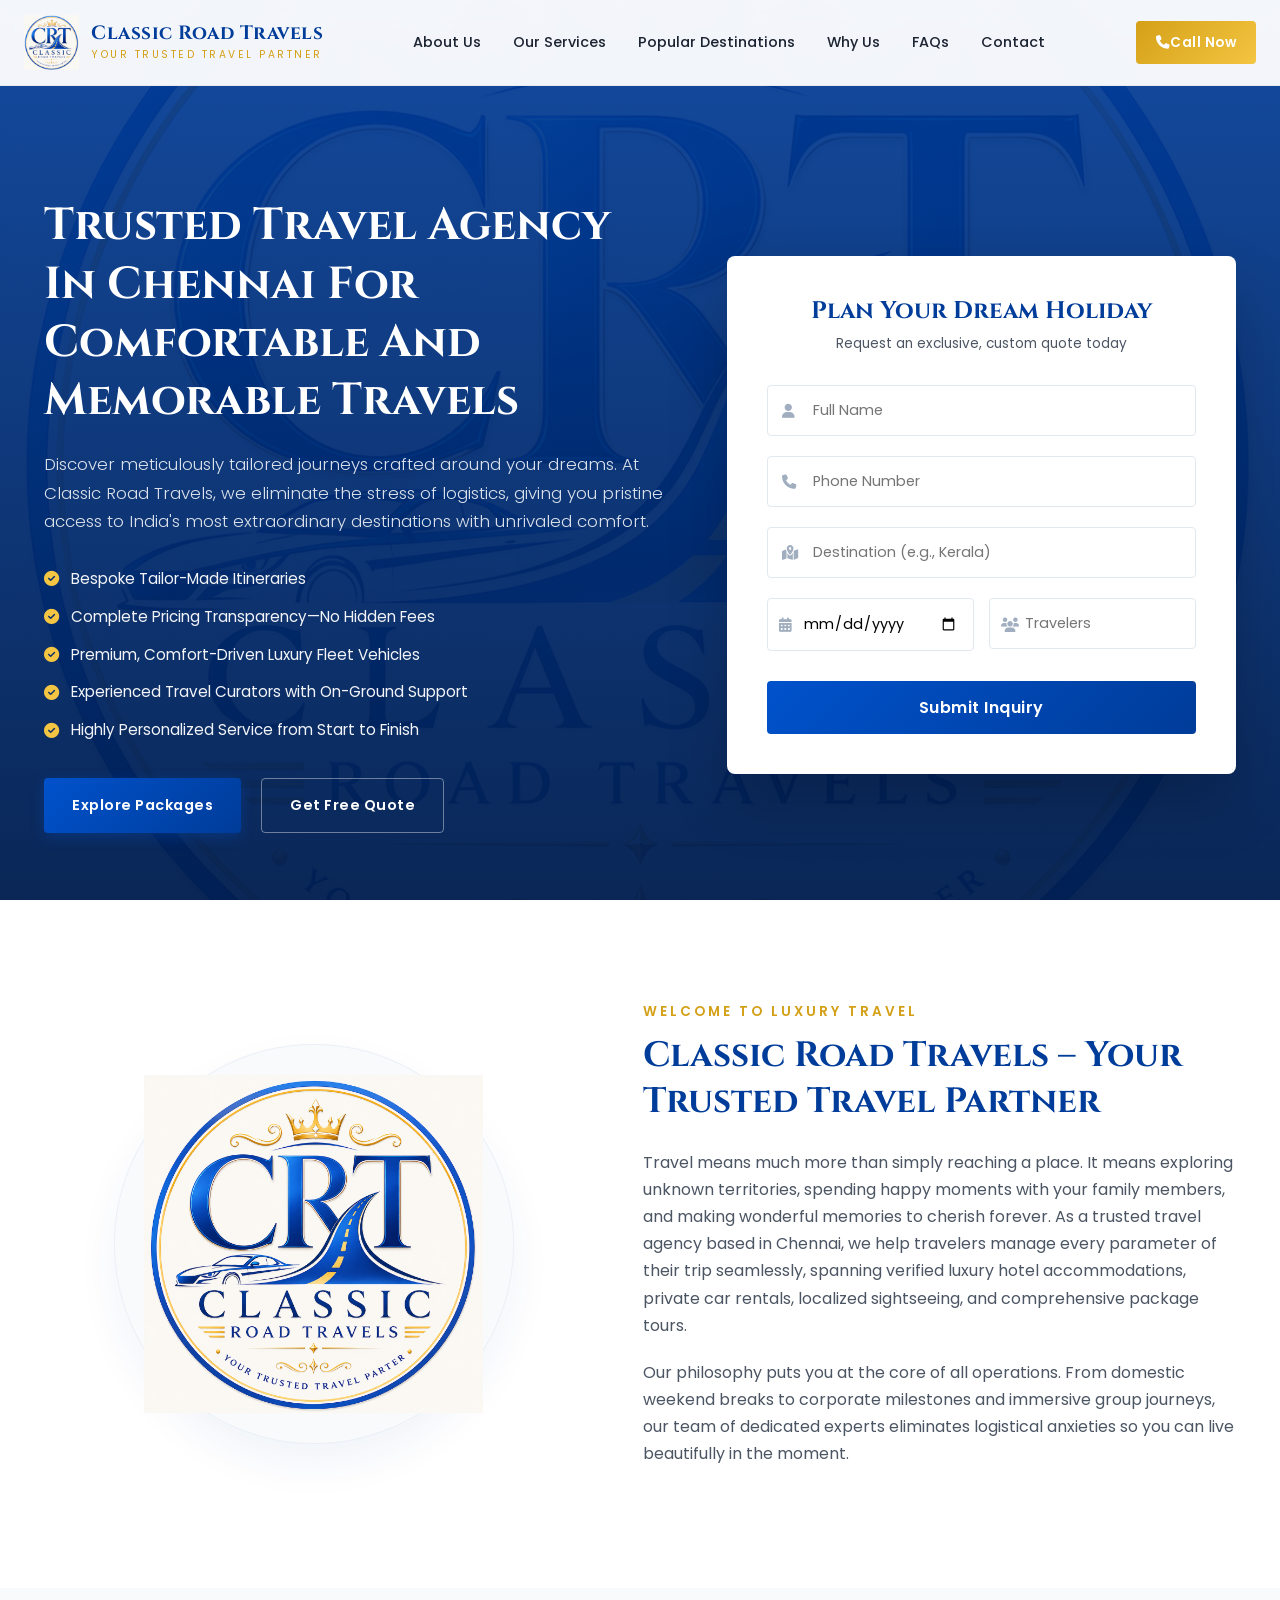
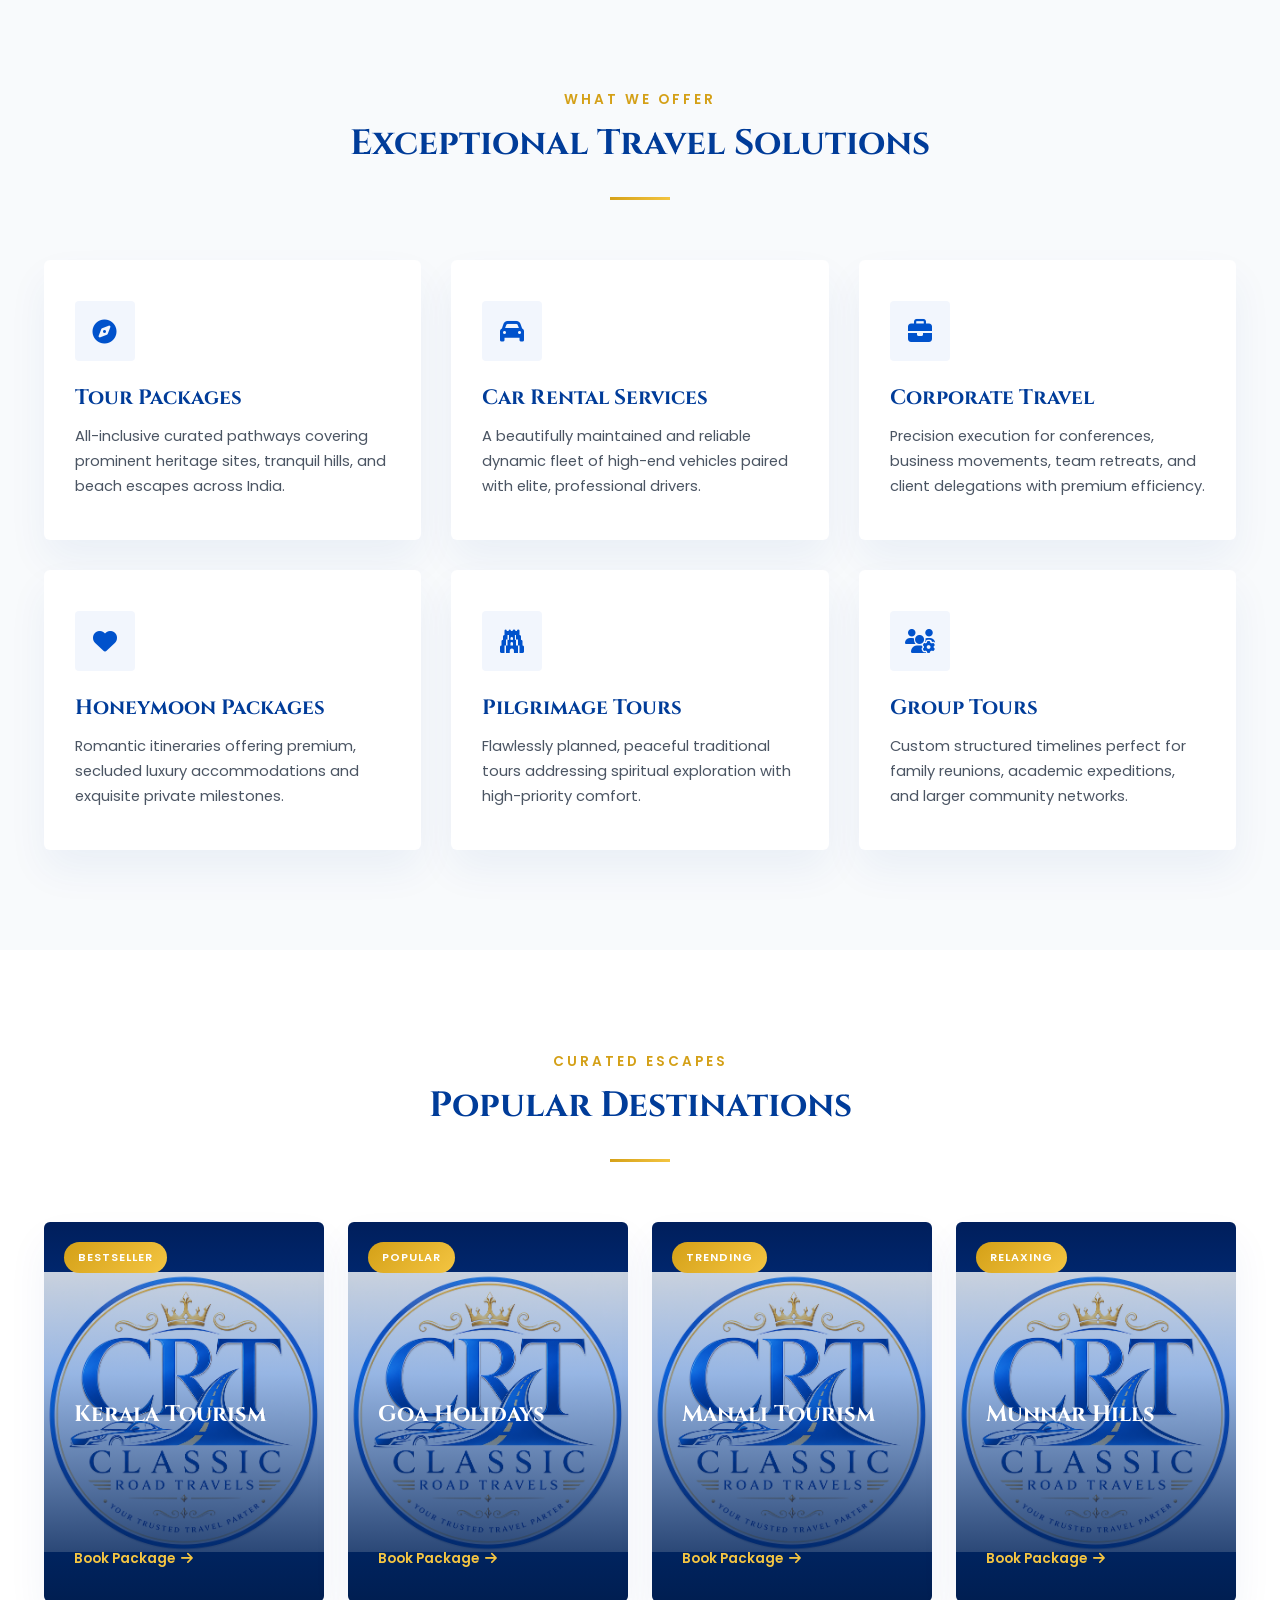
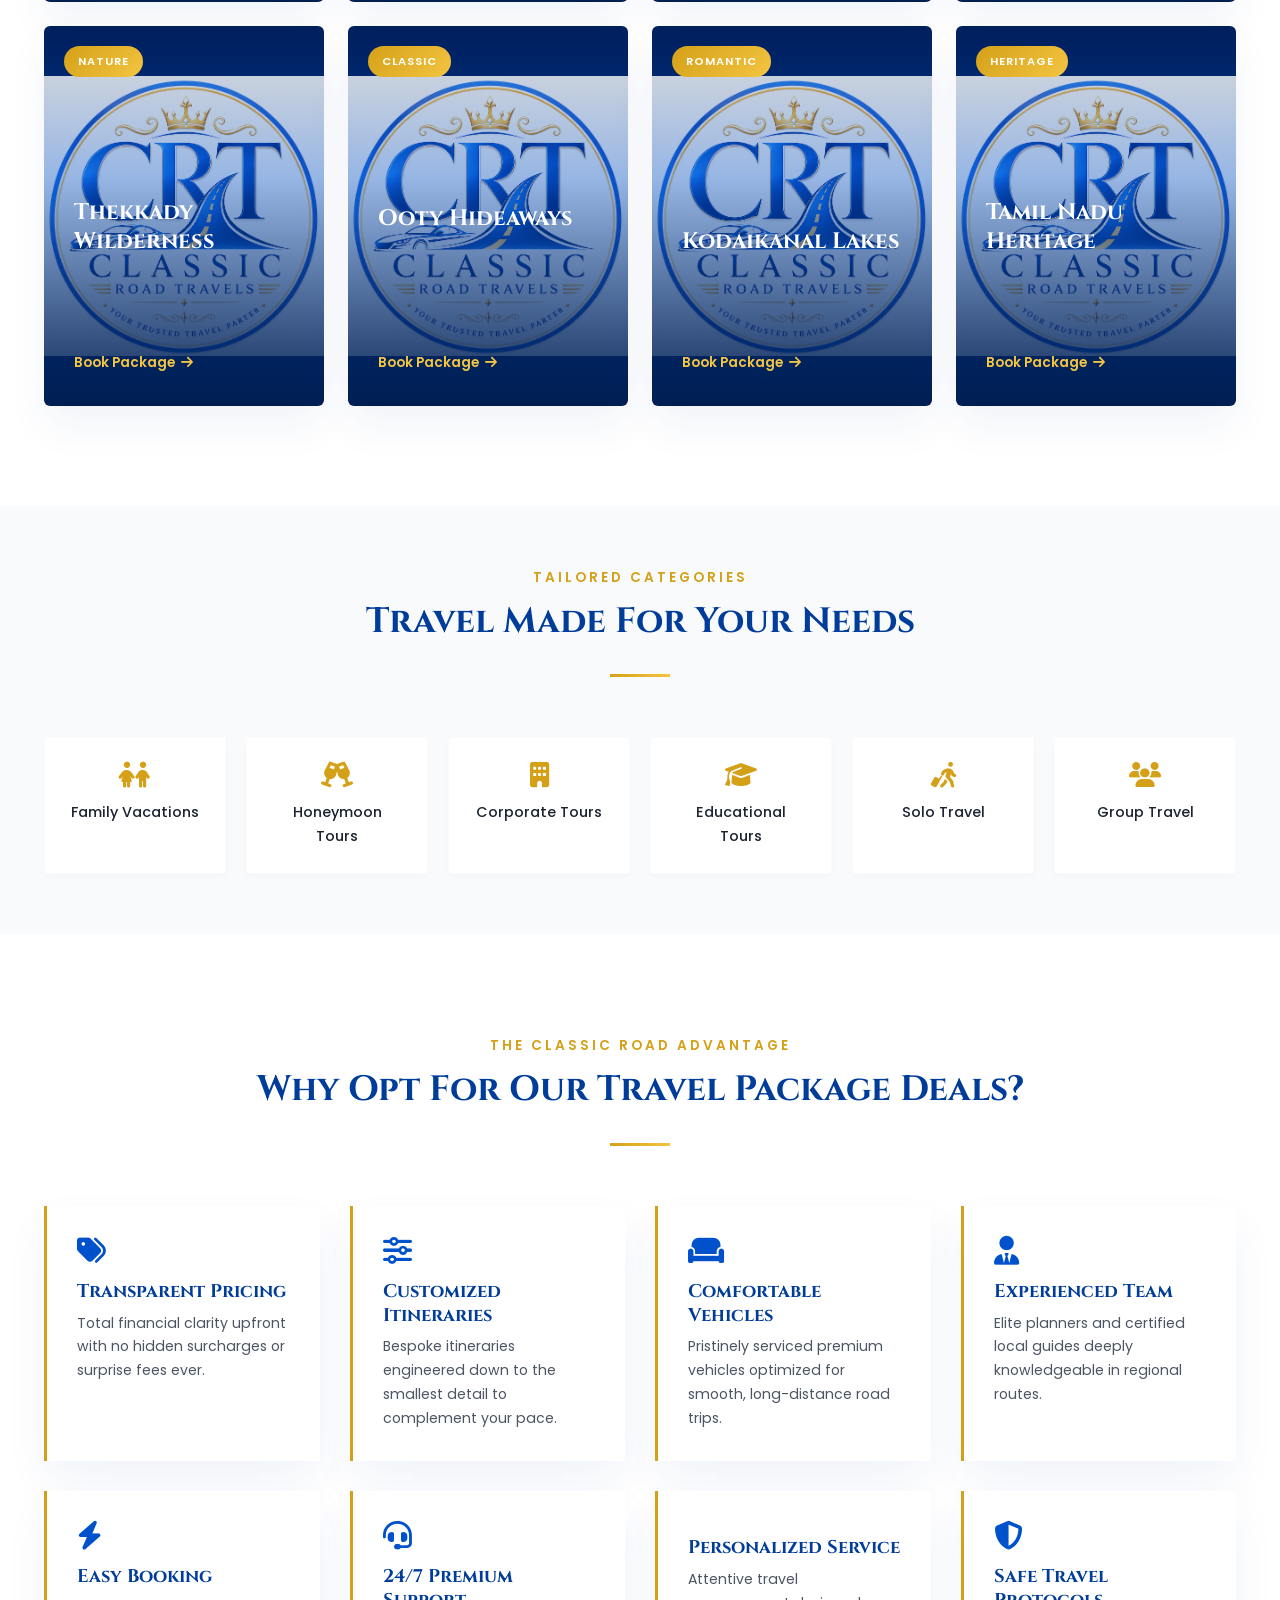
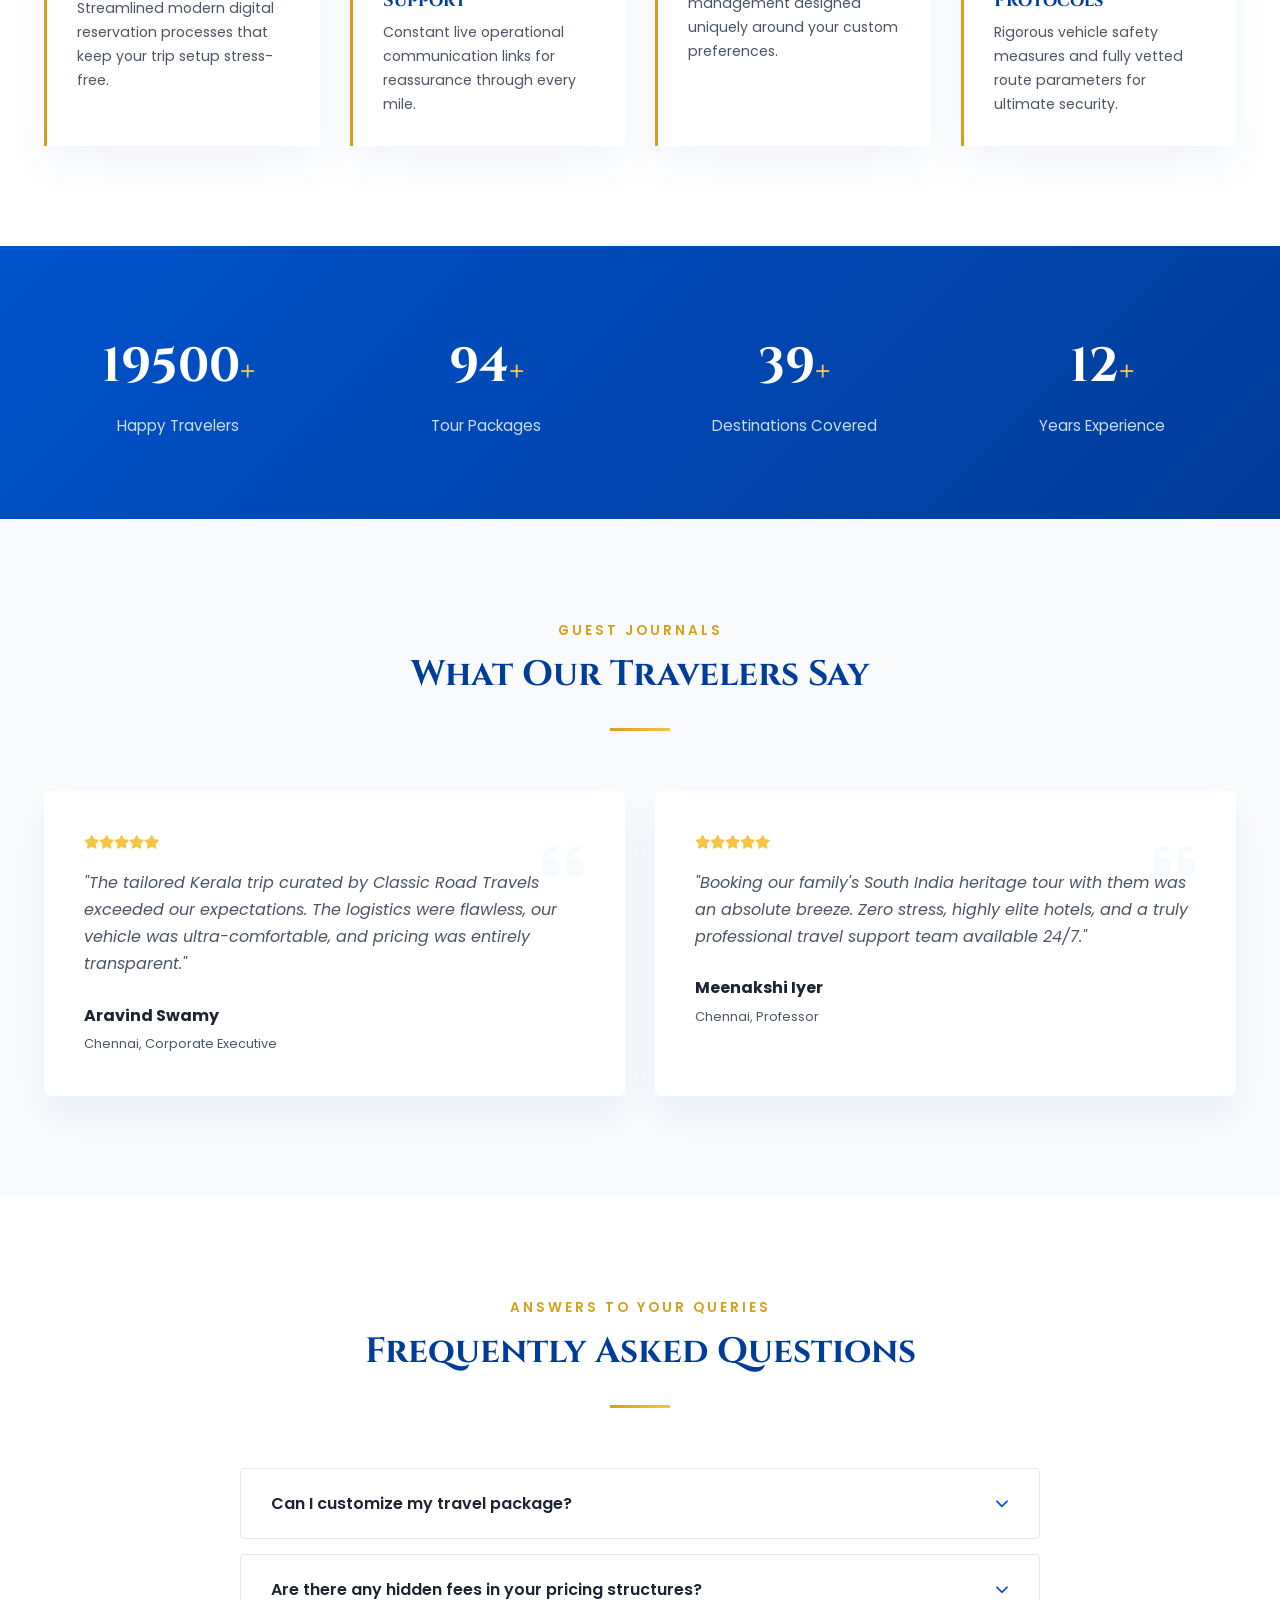
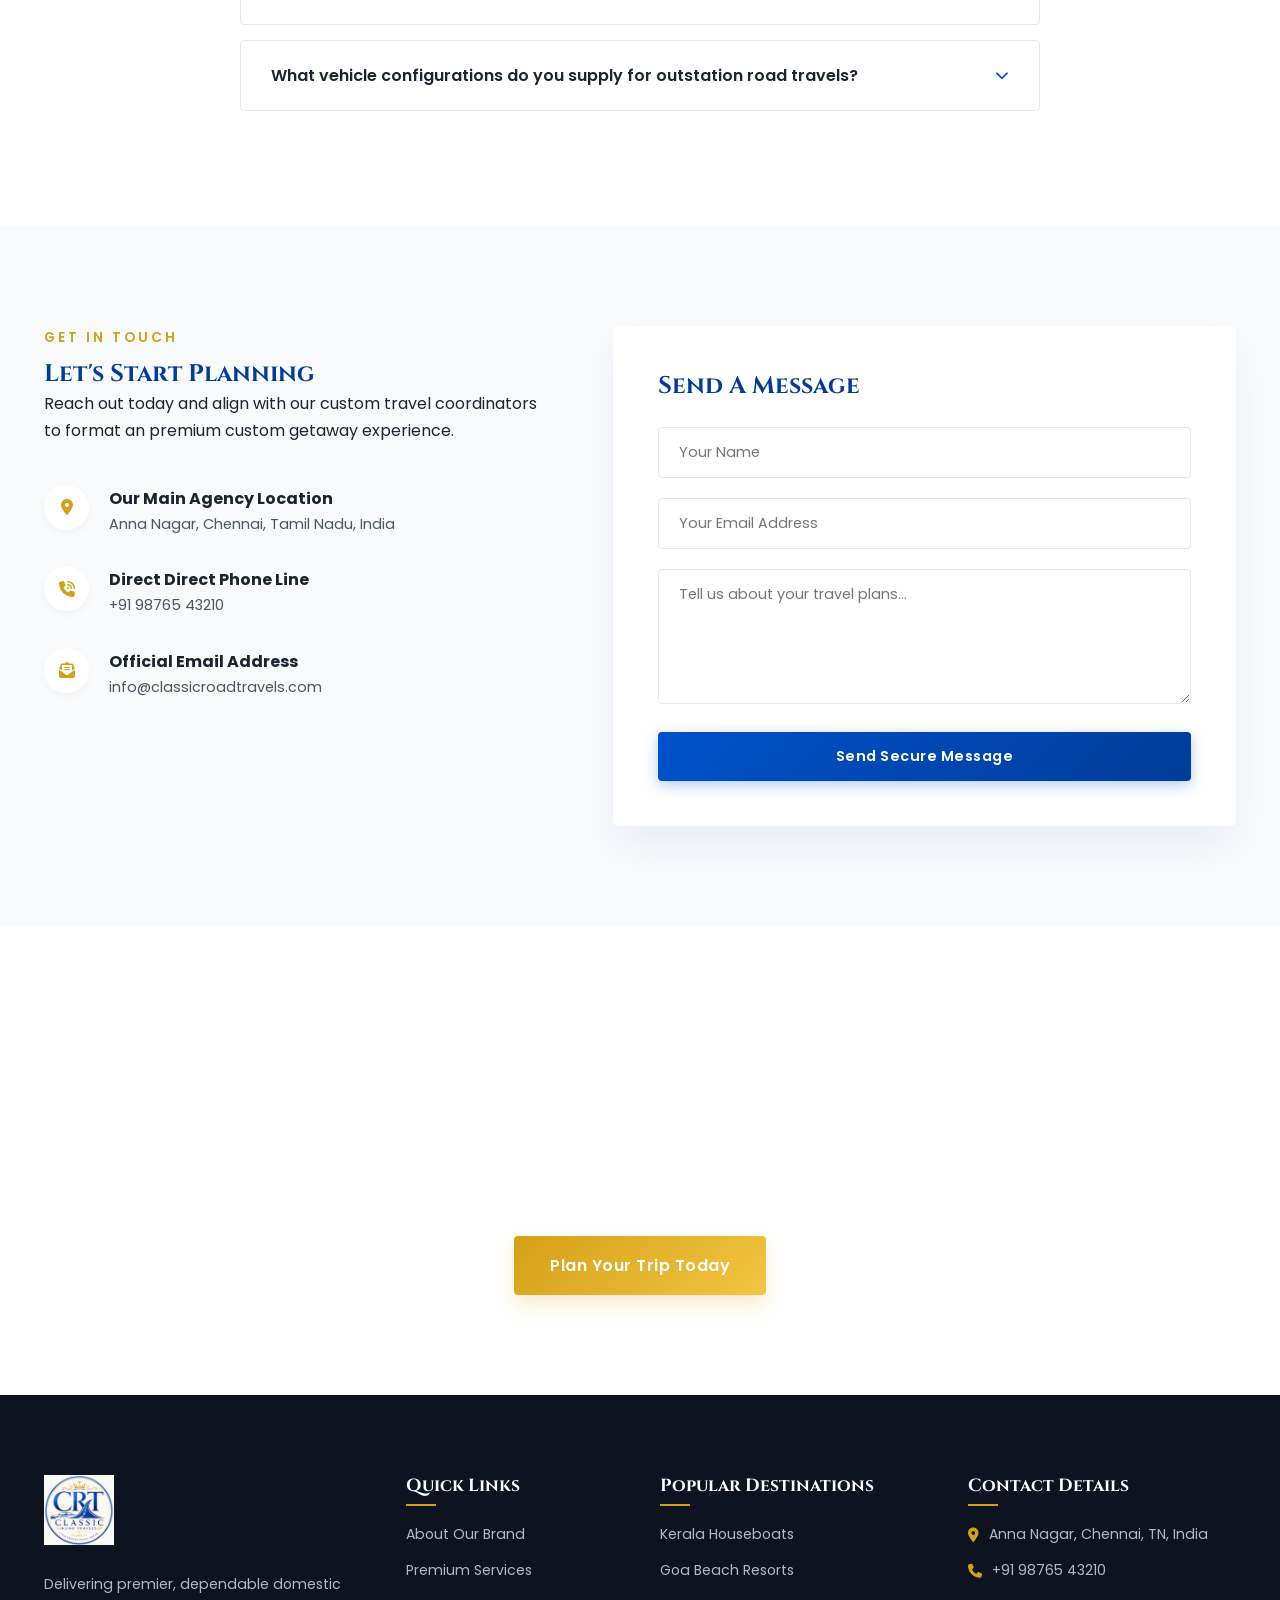
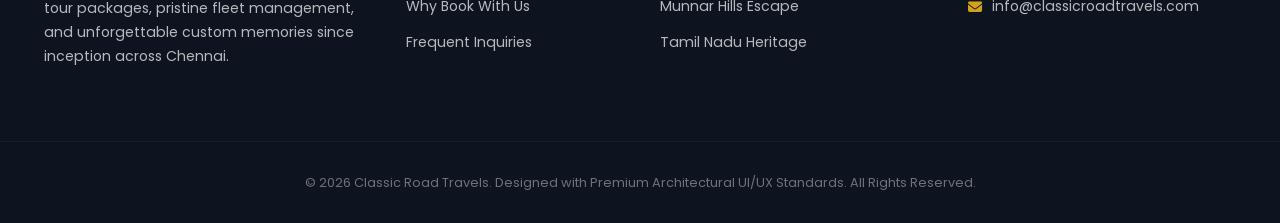
==== index.html @ ecb57c21 "Add files via upload" ====
<!DOCTYPE html>
<html lang="en">
<head>
    <meta charset="UTF-8">
    <meta name="viewport" content="width=device-width, initial-scale=1.0">
    <title>Classic Road Travels | Trusted Travel Agency In Chennai For Comfortable And Memorable Travels</title>
    <meta name="description" content="Classic Road Travels is the premier travel agency in Chennai offering premium tour packages, car rentals, luxury honeymoon trips, and corporate travel solutions across India. Book your seamless luxury journey today.">
    
    <!-- Open Graph Tags -->
    <meta property="og:title" content="Classic Road Travels - Premium Travel Agency In Chennai">
    <meta property="og:description" content="Crafting bespoke journeys, corporate travels, and custom tour packages with transparent pricing and premium luxury fleet options from Chennai.">
    <meta property="og:type" content="website">
    <meta property="og:image" content="logo 2.png">
    
    <!-- Fonts -->
    <link rel="preconnect" href="https://fonts.googleapis.com">
    <link rel="preconnect" href="https://fonts.gstatic.com" crossorigin>
    <link href="https://fonts.googleapis.com/css2?family=Cinzel:wght@400;600;700&family=Poppins:wght@300;400;500;600&display=swap" rel="stylesheet">
    
    <!-- FontAwesome for Premium Icons -->
    <link rel="stylesheet" href="https://cdnjs.cloudflare.com/ajax/libs/font-awesome/6.4.0/css/all.min.css">
    
    <!-- CSS Style Sheet -->
    <link rel="stylesheet" href="styles.css">

    <!-- Schema Markup -->
    <script type="application/ld+json">
    {
      "@context": "https://schema.org",
      "@type": "TravelAgency",
      "name": "Classic Road Travels",
      "image": "logo 2.png",
      "description": "Trusted travel agency in Chennai offering premium customized holiday tours, domestic packages, and luxury road travel experiences.",
      "address": {
        "@type": "PostalAddress",
        "addressLocality": "Chennai",
        "addressRegion": "Tamil Nadu",
        "addressCountry": "IN"
      },
      "url": "https://www.classicroadtravels.com"
    }
    </script>
</head>
<body>

    <!-- Sticky Header -->
    <header class="main-header">
        <div class="header-container">
            <a href="#" class="logo-area">
                <img src="logo 2.png" alt="Classic Road Travels Logo" class="brand-logo">
                <div class="logo-text">
                    <span class="brand-name">Classic Road Travels</span>
                    <span class="brand-tagline">Your Trusted Travel Partner</span>
                </div>
            </a>
            
            <nav class="nav-menu" id="navMenu">
                <a href="#about" class="nav-link">About Us</a>
                <a href="#services" class="nav-link">Our Services</a>
                <a href="#destinations" class="nav-link">Popular Destinations</a>
                <a href="#why-choose" class="nav-link">Why Us</a>
                <a href="#faqs" class="nav-link">FAQs</a>
                <a href="#contact" class="nav-link">Contact</a>
            </nav>

            <div class="header-actions">
                <a href="tel:+919876543210" class="btn btn-call"><i class="fa-solid fa-phone"></i> Call Now</a>
                <button class="menu-toggle" id="menuToggle" aria-label="Toggle Navigation">
                    <span class="bar"></span>
                    <span class="bar"></span>
                    <span class="bar"></span>
                </button>
            </div>
        </div>
    </header>

    <!-- Hero Section -->
    <section class="hero-section">
        <div class="hero-container">
            <div class="hero-content">
                <h1 class="hero-title">Trusted Travel Agency In Chennai For Comfortable And Memorable Travels</h1>
                <p class="hero-intro">Discover meticulously tailored journeys crafted around your dreams. At Classic Road Travels, we eliminate the stress of logistics, giving you pristine access to India's most extraordinary destinations with unrivaled comfort.</p>
                
                <ul class="trust-points">
                    <li><i class="fa-solid fa-circle-check"></i> Bespoke Tailor-Made Itineraries</li>
                    <li><i class="fa-solid fa-circle-check"></i> Complete Pricing Transparency—No Hidden Fees</li>
                    <li><i class="fa-solid fa-circle-check"></i> Premium, Comfort-Driven Luxury Fleet Vehicles</li>
                    <li><i class="fa-solid fa-circle-check"></i> Experienced Travel Curators with On-Ground Support</li>
                    <li><i class="fa-solid fa-circle-check"></i> Highly Personalized Service from Start to Finish</li>
                </ul>

                <div class="hero-cta-group">
                    <a href="#destinations" class="btn btn-primary">Explore Packages</a>
                    <a href="#contact" class="btn btn-secondary">Get Free Quote</a>
                </div>
            </div>

            <div class="hero-form-wrapper">
                <div class="form-container">
                    <h3>Plan Your Dream Holiday</h3>
                    <p>Request an exclusive, custom quote today</p>
                    <form id="travelForm" novalidate>
                        <div class="input-group">
                            <i class="fa-solid fa-user"></i>
                            <input type="text" id="name" placeholder="Full Name" required>
                        </div>
                        <div class="input-group">
                            <i class="fa-solid fa-phone"></i>
                            <input type="tel" id="phone" placeholder="Phone Number" required>
                        </div>
                        <div class="input-group">
                            <i class="fa-solid fa-map-location-dot"></i>
                            <input type="text" id="destination" placeholder="Destination (e.g., Kerala)" required>
                        </div>
                        <div class="input-row">
                            <div class="input-group">
                                <i class="fa-solid fa-calendar-days"></i>
                                <input type="date" id="travelDate" required>
                            </div>
                            <div class="input-group">
                                <i class="fa-solid fa-users"></i>
                                <input type="number" id="travelers" min="1" placeholder="Travelers" required>
                            </div>
                        </div>
                        <button type="submit" class="btn btn-submit">Submit Inquiry</button>
                    </form>
                </div>
            </div>
        </div>
    </section>

    <!-- About Section -->
    <section id="about" class="about-section scroll-reveal">
        <div class="container">
            <div class="about-grid">
                <div class="about-image">
                    <div class="image-stack-card">
                        <img src="logo 2.png" alt="Classic Road Travels Brand Crest" class="floating-logo">
                    </div>
                </div>
                <div class="about-text">
                    <span class="sub-heading">Welcome to Luxury Travel</span>
                    <h2>Classic Road Travels – Your Trusted Travel Partner</h2>
                    <p>Travel means much more than simply reaching a place. It means exploring unknown territories, spending happy moments with your family members, and making wonderful memories to cherish forever. As a trusted travel agency based in Chennai, we help travelers manage every parameter of their trip seamlessly, spanning verified luxury hotel accommodations, private car rentals, localized sightseeing, and comprehensive package tours.</p>
                    <p>Our philosophy puts you at the core of all operations. From domestic weekend breaks to corporate milestones and immersive group journeys, our team of dedicated experts eliminates logistical anxieties so you can live beautifully in the moment.</p>
                </div>
            </div>
        </div>
    </section>

    <!-- Services Section -->
    <section id="services" class="services-section scroll-reveal">
        <div class="container">
            <div class="section-header">
                <span class="sub-heading">What We Offer</span>
                <h2>Exceptional Travel Solutions</h2>
                <div class="decorator-line"></div>
            </div>
            <div class="services-grid">
               <a href="tour-packages.html" target="_blank" class="service-card">
    <div class="icon-box">
        <i class="fa-solid fa-compass"></i>
    </div>
    <h3>Tour Packages</h3>
    <p>All-inclusive curated pathways covering prominent heritage sites, tranquil hills, and beach escapes across India.</p>
</a>
                <a href="car-rental.html" target="_blank" class="service-card">

    <div class="icon-box">
        <i class="fa-solid fa-car"></i>
    </div>

    <h3>Car Rental Services</h3>

    <p>
        A beautifully maintained and reliable dynamic fleet of high-end vehicles paired with elite, professional drivers.
    </p>

</a>
                <a href="corporate-travels.html" target="_blank" class="service-card">

    <div class="icon-box">
        <i class="fa-solid fa-briefcase"></i>
    </div>

    <h3>Corporate Travel</h3>

    <p>
        Precision execution for conferences, business movements, team retreats, and client delegations with premium efficiency.
    </p>

</a>
                <a href="honeymoon-package.html" target="_blank" class="service-card">

    <div class="icon-box">
        <i class="fa-solid fa-heart"></i>
    </div>

    <h3>Honeymoon Packages</h3>

    <p>
        Romantic itineraries offering premium, secluded luxury accommodations and exquisite private milestones.
    </p>

</a>
                <a href="pilgrimage-tour.html" target="_blank" class="service-card">
    <div class="icon-box">
        <i class="fa-solid fa-gopuram"></i>
    </div>
    <h3>Pilgrimage Tours</h3>
    <p>
        Flawlessly planned, peaceful traditional tours addressing spiritual exploration with high-priority comfort.
    </p>
</a>
                <a href="group-tour.html" target="_blank" class="service-card">
    <div class="icon-box">
        <i class="fa-solid fa-users-gear"></i>
    </div>
    <h3>Group Tours</h3>
    <p>
        Custom structured timelines perfect for family reunions, academic expeditions, and larger community networks.
    </p>
</a>
            </div>
        </div>
    </section>

    <!-- Popular Destinations Section -->
    <section id="destinations" class="destinations-section scroll-reveal">
        <div class="container">
            <div class="section-header">
                <span class="sub-heading">Curated Escapes</span>
                <h2>Popular Destinations</h2>
                <div class="decorator-line"></div>
            </div>
            <div class="destinations-grid">
                <!-- Kerala -->
                <div class="destination-card">
                    <div class="dest-badge">Bestseller</div>
                    <div class="dest-content">
                        <h3>Kerala Tourism</h3>
                        <p>Immerse yourself within emerald backwaters, premium luxury houseboats, and dynamic tea estates.</p>
                        <a href="#contact" class="dest-link">Book Package <i class="fa-solid fa-arrow-right"></i></a>
                    </div>
                </div>
                <!-- Goa -->
                <div class="destination-card">
                    <div class="dest-badge">Popular</div>
                    <div class="dest-content">
                        <h3>Goa Holidays</h3>
                        <p>Golden coastlines, bespoke luxury beach resorts, and elegant historic Portuguese architecture.</p>
                        <a href="#contact" class="dest-link">Book Package <i class="fa-solid fa-arrow-right"></i></a>
                    </div>
                </div>
                <!-- Manali -->
                <div class="destination-card">
                    <div class="dest-badge">Trending</div>
                    <div class="dest-content">
                        <h3>Manali Tourism</h3>
                        <p>Breathtaking alpine valleys, snow-capped horizons, and exhilarating mountain adventure options.</p>
                        <a href="#contact" class="dest-link">Book Package <i class="fa-solid fa-arrow-right"></i></a>
                    </div>
                </div>
                <!-- Munnar -->
                <div class="destination-card">
                    <div class="dest-badge">Relaxing</div>
                    <div class="dest-content">
                        <h3>Munnar Hills</h3>
                        <p>Tranquil misty pathways layered alongside unending aromatic tea plantations and cool breezes.</p>
                        <a href="#contact" class="dest-link">Book Package <i class="fa-solid fa-arrow-right"></i></a>
                    </div>
                </div>
                <!-- Thekkady -->
                <div class="destination-card">
                    <div class="dest-badge">Nature</div>
                    <div class="dest-content">
                        <h3>Thekkady Wilderness</h3>
                        <p>Verdant spice sanctuaries and rich wildlife habitats wrapped in calming natural silence.</p>
                        <a href="#contact" class="dest-link">Book Package <i class="fa-solid fa-arrow-right"></i></a>
                    </div>
                </div>
                <!-- Ooty -->
                <div class="destination-card">
                    <div class="dest-badge">Classic</div>
                    <div class="dest-content">
                        <h3>Ooty Hideaways</h3>
                        <p>Timeless colonial charm, lush botanical reserves, and beautifully historic toy-train paths.</p>
                        <a href="#contact" class="dest-link">Book Package <i class="fa-solid fa-arrow-right"></i></a>
                    </div>
                </div>
                <!-- Kodaikanal -->
                <div class="destination-card">
                    <div class="dest-badge">Romantic</div>
                    <div class="dest-content">
                        <h3>Kodaikanal Lakes</h3>
                        <p>Scenic high-altitude forested valleys, private lakes, and misty dramatic precipices.</p>
                        <a href="#contact" class="dest-link">Book Package <i class="fa-solid fa-arrow-right"></i></a>
                    </div>
                </div>
                <!-- Tamil Nadu Tours -->
                <div class="destination-card">
                    <div class="dest-badge">Heritage</div>
                    <div class="dest-content">
                        <h3>Tamil Nadu Heritage</h3>
                        <p>Architectural wonders, magnificent towering shrines, and highly vibrant local arts.</p>
                        <a href="#contact" class="dest-link">Book Package <i class="fa-solid fa-arrow-right"></i></a>
                    </div>
                </div>
            </div>
        </div>
    </section>

    <!-- Travel Categories Section -->
    <section class="categories-section scroll-reveal">
        <div class="container">
            <div class="section-header">
                <span class="sub-heading">Tailored Categories</span>
                <h2>Travel Made For Your Needs</h2>
                <div class="decorator-line"></div>
            </div>
            <div class="categories-grid">
                <div class="category-item"><i class="fa-solid fa-children"></i> <span>Family Vacations</span></div>
                <div class="category-item"><i class="fa-solid fa-glass-cheers"></i> <span>Honeymoon Tours</span></div>
                <div class="category-item"><i class="fa-solid fa-building"></i> <span>Corporate Tours</span></div>
                <div class="category-item"><i class="fa-solid fa-graduation-cap"></i> <span>Educational Tours</span></div>
                <div class="category-item"><i class="fa-solid fa-person-walking-luggage"></i> <span>Solo Travel</span></div>
                <div class="category-item"><i class="fa-solid fa-users"></i> <span>Group Travel</span></div>
            </div>
        </div>
    </section>

    <!-- Why Choose Section -->
    <section id="why-choose" class="why-section scroll-reveal">
        <div class="container">
            <div class="section-header">
                <span class="sub-heading">The Classic Road Advantage</span>
                <h2>Why Opt For Our Travel Package Deals?</h2>
                <div class="decorator-line"></div>
            </div>
            <div class="why-grid">
                <div class="why-card">
                    <i class="fa-solid fa-tags"></i>
                    <h4>Transparent Pricing</h4>
                    <p>Total financial clarity upfront with no hidden surcharges or surprise fees ever.</p>
                </div>
                <div class="why-card">
                    <i class="fa-solid fa-sliders"></i>
                    <h4>Customized Itineraries</h4>
                    <p>Bespoke itineraries engineered down to the smallest detail to complement your pace.</p>
                </div>
                <div class="why-card">
                    <i class="fa-solid fa-couch"></i>
                    <h4>Comfortable Vehicles</h4>
                    <p>Pristinely serviced premium vehicles optimized for smooth, long-distance road trips.</p>
                </div>
                <div class="why-card">
                    <i class="fa-solid fa-user-tie"></i>
                    <h4>Experienced Team</h4>
                    <p>Elite planners and certified local guides deeply knowledgeable in regional routes.</p>
                </div>
                <div class="why-card">
                    <i class="fa-solid fa-bolt"></i>
                    <h4>Easy Booking</h4>
                    <p>Streamlined modern digital reservation processes that keep your trip setup stress-free.</p>
                </div>
                <div class="why-card">
                    <i class="fa-solid fa-headset"></i>
                    <h4>24/7 Premium Support</h4>
                    <p>Constant live operational communication links for reassurance through every mile.</p>
                </div>
                <div class="why-card">
                    <i class="fa-solid fa-sparkles"></i>
                    <h4>Personalized Service</h4>
                    <p>Attentive travel management designed uniquely around your custom preferences.</p>
                </div>
                <div class="why-card">
                    <i class="fa-solid fa-shield-halved"></i>
                    <h4>Safe Travel Protocols</h4>
                    <p>Rigorous vehicle safety measures and fully vetted route parameters for ultimate security.</p>
                </div>
            </div>
        </div>
    </section>

    <!-- Statistics Section -->
    <section class="stats-section">
        <div class="container">
            <div class="stats-grid">
                <div class="stat-item">
                    <span class="counter" data-target="25000">0</span><span class="plus">+</span>
                    <p>Happy Travelers</p>
                </div>
                <div class="stat-item">
                    <span class="counter" data-target="120">0</span><span class="plus">+</span>
                    <p>Tour Packages</p>
                </div>
                <div class="stat-item">
                    <span class="counter" data-target="50">0</span><span class="plus">+</span>
                    <p>Destinations Covered</p>
                </div>
                <div class="stat-item">
                    <span class="counter" data-target="15">0</span><span class="plus">+</span>
                    <p>Years Experience</p>
                </div>
            </div>
        </div>
    </section>

    <!-- Testimonials Section -->
    <section class="testimonials-section scroll-reveal">
        <div class="container">
            <div class="section-header">
                <span class="sub-heading">Guest Journals</span>
                <h2>What Our Travelers Say</h2>
                <div class="decorator-line"></div>
            </div>
            <div class="testimonials-grid">
                <div class="testimonial-card">
                    <div class="stars"><i class="fa-solid fa-star"></i><i class="fa-solid fa-star"></i><i class="fa-solid fa-star"></i><i class="fa-solid fa-star"></i><i class="fa-solid fa-star"></i></div>
                    <p>"The tailored Kerala trip curated by Classic Road Travels exceeded our expectations. The logistics were flawless, our vehicle was ultra-comfortable, and pricing was entirely transparent."</p>
                    <div class="user-info">
                        <h5>Aravind Swamy</h5>
                        <span>Chennai, Corporate Executive</span>
                    </div>
                </div>
                <div class="testimonial-card">
                    <div class="stars"><i class="fa-solid fa-star"></i><i class="fa-solid fa-star"></i><i class="fa-solid fa-star"></i><i class="fa-solid fa-star"></i><i class="fa-solid fa-star"></i></div>
                    <p>"Booking our family's South India heritage tour with them was an absolute breeze. Zero stress, highly elite hotels, and a truly professional travel support team available 24/7."</p>
                    <div class="user-info">
                        <h5>Meenakshi Iyer</h5>
                        <span>Chennai, Professor</span>
                    </div>
                </div>
            </div>
        </div>
    </section>

    <!-- FAQ Section -->
    <section id="faqs" class="faq-section scroll-reveal">
        <div class="container">
            <div class="section-header">
                <span class="sub-heading">Answers to Your Queries</span>
                <h2>Frequently Asked Questions</h2>
                <div class="decorator-line"></div>
            </div>
            <div class="faq-accordion-container">
                <div class="faq-item">
                    <button class="faq-question">Can I customize my travel package? <i class="fa-solid fa-chevron-down"></i></button>
                    <div class="faq-answer">
                        <p>Absolutely. We believe that no two journeys are similar. Every itinerary we provide is fully customized based on your unique interests, travel pacing, choice of hotels, and specific budget requirements.</p>
                    </div>
                </div>
                <div class="faq-item">
                    <button class="faq-question">Are there any hidden fees in your pricing structures? <i class="fa-solid fa-chevron-down"></i></button>
                    <div class="faq-answer">
                        <p>No, we operate on complete honesty and transparency. The price indicated on your custom invoice is final, comprehensive, and clear of any surprise surcharges.</p>
                    </div>
                </div>
                <div class="faq-item">
                    <button class="faq-question">What vehicle configurations do you supply for outstation road travels? <i class="fa-solid fa-chevron-down"></i></button>
                    <div class="faq-answer">
                        <p>We supply a meticulously maintained premium fleet of multi-size executive sedans, spacious luxury luxury SUVs, and spacious multi-seater tempo travelers tailored to maximize cross-country passenger comfort.</p>
                    </div>
                </div>
            </div>
        </div>
    </section>

    <!-- Contact Section -->
    <section id="contact" class="contact-section scroll-reveal">
        <div class="container">
            <div class="contact-grid">
                <div class="contact-info-panel">
                    <span class="sub-heading">Get In Touch</span>
                    <h2>Let's Start Planning</h2>
                    <p>Reach out today and align with our custom travel coordinators to format an premium custom getaway experience.</p>
                    
                    <div class="info-links">
                        <div class="info-block">
                            <i class="fa-solid fa-location-dot"></i>
                            <div>
                                <h5>Our Main Agency Location</h5>
                                <p>Anna Nagar, Chennai, Tamil Nadu, India</p>
                            </div>
                        </div>
                        <div class="info-block">
                            <i class="fa-solid fa-phone-volume"></i>
                            <div>
                                <h5>Direct Direct Phone Line</h5>
                                <p><a href="tel:+919876543210">+91 98765 43210</a></p>
                            </div>
                        </div>
                        <div class="info-block">
                            <i class="fa-solid fa-envelope-open-text"></i>
                            <div>
                                <h5>Official Email Address</h5>
                                <p><a href="mailto:info@classicroadtravels.com">info@classicroadtravels.com</a></p>
                            </div>
                        </div>
                    </div>
                </div>

                <div class="contact-form-panel">
                    <form id="contactForm" novalidate>
                        <h3>Send A Message</h3>
                        <div class="input-group">
                            <input type="text" id="contactName" placeholder="Your Name" required>
                        </div>
                        <div class="input-group">
                            <input type="email" id="contactEmail" placeholder="Your Email Address" required>
                        </div>
                        <div class="input-group">
                            <textarea id="contactMessage" rows="5" placeholder="Tell us about your travel plans..." required></textarea>
                        </div>
                        <button type="submit" class="btn btn-primary btn-block">Send Secure Message</button>
                    </form>
                </div>
            </div>
        </div>
    </section>

    <!-- Final CTA Conversion Banner -->
    <section class="conversion-banner">
        <div class="banner-overlay"></div>
        <div class="container banner-content">
            <h2>Make Your Dream Holidays Booking Right Away</h2>
            <p>Connect with a Classic Road Travels expert now to structure your seamless, luxurious vacation journey.</p>
            <a href="#travelForm" class="btn btn-primary btn-large">Plan Your Trip Today</a>
        </div>
    </section>

    <!-- Footer -->
    <footer class="main-footer">
        <div class="container footer-grid">
            <div class="footer-col branding-col">
                <img src="logo 2.png" alt="Classic Road Travels Crest" class="footer-logo">
                <p>Delivering premier, dependable domestic tour packages, pristine fleet management, and unforgettable custom memories since inception across Chennai.</p>
            </div>
            <div class="footer-col">
                <h4>Quick Links</h4>
                <ul>
                    <li><a href="#about">About Our Brand</a></li>
                    <li><a href="#services">Premium Services</a></li>
                    <li><a href="#why-choose">Why Book With Us</a></li>
                    <li><a href="#faqs">Frequent Inquiries</a></li>
                </ul>
            </div>
            <div class="footer-col">
                <h4>Popular Destinations</h4>
                <ul>
                    <li><a href="#destinations">Kerala Houseboats</a></li>
                    <li><a href="#destinations">Goa Beach Resorts</a></li>
                    <li><a href="#destinations">Munnar Hills Escape</a></li>
                    <li><a href="#destinations">Tamil Nadu Heritage</a></li>
                </ul>
            </div>
            <div class="footer-col">
                <h4>Contact Details</h4>
                <p><i class="fa-solid fa-location-dot"></i> Anna Nagar, Chennai, TN, India</p>
                <p><i class="fa-solid fa-phone"></i> +91 98765 43210</p>
                <p><i class="fa-solid fa-envelope"></i> info@classicroadtravels.com</p>
            </div>
        </div>
        <div class="footer-bottom">
            <p>&copy; 2026 Classic Road Travels. Designed with Premium Architectural UI/UX Standards. All Rights Reserved.</p>
        </div>
    </footer>

    <!-- Back to Top Button -->
    <button class="back-to-top" id="backToTop" aria-label="Scroll to top">
        <i class="fa-solid fa-arrow-up"></i>
    </button>

    <!-- JS Execution Script -->
    <script src="script.js"></script>
</body>
</html>
---- styles.css ----
/* ==========================================================================
   Premium Typography & Architectural Variables Setup
   ========================================================================== */
:root {
    --royal-blue: #0052CC;
    --deep-blue: #003C99;
    --gold: #D4A017;
    --light-gold: #F4C542;
    --charcoal: #1C2331;
    --slate: #4B5563;
    --ice-bg: #F8FAFC;
    --white: #FFFFFF;
    --gold-gradient: linear-gradient(135deg, #D4A017 0%, #F4C542 100%);
    --blue-gradient: linear-gradient(135deg, #0052CC 0%, #003C99 100%);
    --premium-shadow: 0 20px 40px rgba(0, 60, 153, 0.06);
    --transition: all 0.4s cubic-bezier(0.16, 1, 0.3, 1);
}

/* Base Optimization Reset */
* {
    box-sizing: border-box;
    margin: 0;
    padding: 0;
}

html {
    scroll-behavior: smooth;
    font-size: 16px;
}

body {
    font-family: 'Poppins', sans-serif;
    background-color: var(--white);
    color: var(--charcoal);
    line-height: 1.7;
    overflow-x: hidden;
    -webkit-font-smoothing: antialiased;
}

h1, h2, h3, h4, .brand-name {
    font-family: 'Cinzel', serif;
    font-weight: 700;
    color: var(--deep-blue);
    line-height: 1.3;
}

a {
    text-decoration: none;
    color: inherit;
    transition: var(--transition);
}

ul {
    list-style: none;
}

.container {
    width: 100%;
    max-width: 1240px;
    margin: 0 auto;
    padding: 0 24px;
}

/* ==========================================================================
   Premium Interface Global Elements
   ========================================================================== */
.btn {
    display: inline-flex;
    align-items: center;
    justify-content: center;
    font-family: 'Poppins', sans-serif;
    font-weight: 600;
    font-size: 0.9rem;
    letter-spacing: 0.5px;
    padding: 14px 28px;
    border-radius: 4px;
    border: none;
    cursor: pointer;
    transition: var(--transition);
    position: relative;
    overflow: hidden;
}

.btn-primary {
    background: var(--blue-gradient);
    color: var(--white);
    box-shadow: 0 4px 14px rgba(0, 82, 204, 0.3);
}

.btn-primary:hover {
    transform: translateY(-2px);
    box-shadow: 0 6px 20px rgba(0, 82, 204, 0.4);
}

.btn-secondary {
    background: transparent;
    color: var(--white);
    border: 1px solid rgba(255, 255, 255, 0.4);
}

.btn-secondary:hover {
    background: var(--white);
    color: var(--royal-blue);
    border-color: var(--white);
}

.btn-call {
    background: var(--gold-gradient);
    color: var(--white);
    padding: 10px 20px;
    font-size: 0.85rem;
}

.btn-call:hover {
    box-shadow: 0 4px 15px rgba(212, 160, 23, 0.4);
    transform: translateY(-1px);
}

.section-header {
    text-align: center;
    margin-bottom: 60px;
}

.sub-heading {
    text-transform: uppercase;
    font-size: 0.85rem;
    font-weight: 600;
    letter-spacing: 3px;
    color: var(--gold);
    display: block;
    margin-bottom: 10px;
}

.section-header h2 {
    font-size: 2.2rem;
    position: relative;
    padding-bottom: 15px;
}

.decorator-line {
    width: 60px;
    height: 3px;
    background: var(--gold-gradient);
    margin: 15px auto 0;
    position: relative;
}

/* ==========================================================================
   Header Component Architecture
   ========================================================================== */
.main-header {
    position: fixed;
    top: 0;
    left: 0;
    width: 100%;
    z-index: 1000;
    background: rgba(255, 255, 255, 0.95);
    backdrop-filter: blur(10px);
    border-bottom: 1px solid rgba(0, 0, 0, 0.05);
    transition: var(--transition);
    padding: 15px 0;
}

.main-header.sticky {
    padding: 10px 0;
    box-shadow: 0 10px 30px rgba(0, 0, 0, 0.05);
}

.header-container {
    display: flex;
    align-items: center;
    justify-content: space-between;
    max-width: 1340px;
    margin: 0 auto;
    padding: 0 24px;
}

.logo-area {
    display: flex;
    align-items: center;
    gap: 12px;
}

.brand-logo {
    height: 55px;
    width: auto;
}

.logo-text {
    display: flex;
    flex-direction: column;
}

.brand-name {
    font-size: 1.2rem;
    letter-spacing: 0.5px;
}

.brand-tagline {
    font-size: 0.65rem;
    text-transform: uppercase;
    letter-spacing: 2.5px;
    color: var(--gold);
}

.nav-menu {
    display: flex;
    gap: 32px;
}

.nav-link {
    font-size: 0.9rem;
    font-weight: 500;
    color: var(--charcoal);
    position: relative;
}

.nav-link:hover, .nav-link.active {
    color: var(--royal-blue);
}

.header-actions {
    display: flex;
    align-items: center;
    gap: 15px;
}

.menu-toggle {
    display: none;
    flex-direction: column;
    gap: 6px;
    background: transparent;
    border: none;
    cursor: pointer;
}

.menu-toggle .bar {
    width: 25px;
    height: 2px;
    background-color: var(--royal-blue);
    transition: var(--transition);
}

/* ==========================================================================
   Hero Section Layout
   ========================================================================== */
.hero-section {
    min-height: 100vh;
    padding-top: 130px;
    background: linear-gradient(rgba(0, 60, 153, 0.92), rgba(0, 30, 80, 0.96)), url('logo 2.png');
    background-size: cover;
    background-position: center;
    background-attachment: fixed;
    display: flex;
    align-items: center;
    color: var(--white);
    position: relative;
}

.hero-container {
    display: grid;
    grid-template-columns: 1.1fr 0.9fr;
    gap: 60px;
    align-items: center;
    width: 100%;
    max-width: 1240px;
    margin: 0 auto;
    padding: 0 24px;
}

.hero-title {
    color: var(--white);
    font-size: 2.8rem;
    margin-bottom: 20px;
}

.hero-intro {
    font-size: 1.05rem;
    color: rgba(255, 255, 255, 0.85);
    margin-bottom: 30px;
    font-weight: 300;
}

.trust-points {
    margin-bottom: 35px;
}

.trust-points li {
    display: flex;
    align-items: center;
    gap: 12px;
    margin-bottom: 12px;
    font-size: 0.95rem;
    color: rgba(255, 255, 255, 0.95);
}

.trust-points i {
    color: var(--light-gold);
}

.hero-cta-group {
    display: flex;
    gap: 20px;
}

/* High Conversion Form Design */
.hero-form-wrapper {
    background: var(--white);
    padding: 40px;
    border-radius: 8px;
    box-shadow: 0 30px 60px rgba(0, 0, 0, 0.2);
    color: var(--charcoal);
}

.form-container h3 {
    font-size: 1.5rem;
    text-align: center;
    margin-bottom: 5px;
}

.form-container p {
    text-align: center;
    color: var(--slate);
    font-size: 0.85rem;
    margin-bottom: 30px;
}

.input-group {
    position: relative;
    margin-bottom: 20px;
}

.input-group i {
    position: absolute;
    left: 15px;
    top: 50%;
    transform: translateY(-50%);
    color: #A0AEC0;
    font-size: 0.9rem;
}

.input-group input, .input-group textarea {
    width: 100%;
    padding: 14px 15px 14px 45px;
    border: 1px solid #E2E8F0;
    border-radius: 4px;
    font-family: 'Poppins', sans-serif;
    font-size: 0.9rem;
    outline: none;
    transition: var(--transition);
}

.input-group input:focus, .input-group textarea:focus {
    border-color: var(--royal-blue);
    box-shadow: 0 0 0 3px rgba(0, 82, 204, 0.1);
}

.input-row {
    display: grid;
    grid-template-columns: 1fr 1fr;
    gap: 15px;
}

.input-row .input-group i {
    left: 12px;
}
.input-row .input-group input {
    padding-left: 35px;
}

.btn-submit {
    background: var(--blue-gradient);
    color: var(--white);
    width: 100%;
    padding: 14px;
    font-size: 1rem;
    margin-top: 10px;
}

/* ==========================================================================
   About Section Layout
   ========================================================================== */
.about-section {
    padding: 100px 0;
    background-color: var(--white);
}

.about-grid {
    display: grid;
    grid-template-columns: 1fr 1.1fr;
    gap: 60px;
    align-items: center;
}

.about-image {
    display: flex;
    justify-content: center;
    position: relative;
}

.image-stack-card {
    width: 100%;
    max-width: 400px;
    height: 400px;
    background: var(--ice-bg);
    border: 1px solid rgba(0, 60, 153, 0.05);
    border-radius: 50%;
    display: flex;
    align-items: center;
    justify-content: center;
    box-shadow: var(--premium-shadow);
}

.floating-logo {
    width: 85%;
    height: auto;
    animation: floatingFloat 6s ease-in-out infinite;
}

@keyframes floatingFloat {
    0% { transform: translateY(0px); }
    50% { transform: translateY(-12px); }
    100% { transform: translateY(0px); }
}

.about-text h2 {
    font-size: 2.2rem;
    margin-bottom: 24px;
}

.about-text p {
    color: var(--slate);
    margin-bottom: 20px;
}

/* ==========================================================================
   Services Section Framework
   ========================================================================== */
.services-section {
    padding: 100px 0;
    background-color: var(--ice-bg);
}

.services-grid {
    display: grid;
    grid-template-columns: repeat(auto-fit, minmax(340px, 1fr));
    gap: 30px;
}

.service-card {
    background: var(--white);
    padding: 40px 30px;
    border-radius: 6px;
    box-shadow: var(--premium-shadow);
    border: 1px solid transparent;
    transition: var(--transition);
}

.service-card:hover {
    transform: translateY(-8px);
    border-color: rgba(214, 160, 23, 0.2);
}

.icon-box {
    width: 60px;
    height: 60px;
    background: rgba(0, 82, 204, 0.05);
    color: var(--royal-blue);
    border-radius: 4px;
    display: flex;
    align-items: center;
    justify-content: center;
    font-size: 1.5rem;
    margin-bottom: 24px;
    transition: var(--transition);
}

.service-card:hover .icon-box {
    background: var(--blue-gradient);
    color: var(--white);
}

.service-card h3 {
    font-size: 1.3rem;
    margin-bottom: 12px;
}

.service-card p {
    font-size: 0.92rem;
    color: var(--slate);
}

/* ==========================================================================
   Popular Destinations Components
   ========================================================================== */
.destinations-section {
    padding: 100px 0;
}

.destinations-grid {
    display: grid;
    grid-template-columns: repeat(auto-fit, minmax(280px, 1fr));
    gap: 24px;
}

.destination-card {
    height: 380px;
    border-radius: 6px;
    position: relative;
    overflow: hidden;
    display: flex;
    align-items: flex-end;
    padding: 30px;
    box-shadow: var(--premium-shadow);
    /* Individual card imagery fallback using luxury blue-golds tint gradients */
    background: linear-gradient(to top, rgba(0, 30, 80, 0.95) 0%, rgba(0, 82, 204, 0.4) 60%, rgba(0,0,0,0.1) 100%), url('logo 2.png');
    background-size: contain;
    background-position: center;
    background-repeat: no-repeat;
    background-color: #002266;
    transition: var(--transition);
}

.destination-card:hover {
    transform: scale(1.02);
}

.dest-badge {
    position: absolute;
    top: 20px;
    left: 20px;
    background: var(--gold-gradient);
    color: var(--white);
    font-size: 0.7rem;
    font-weight: 600;
    text-transform: uppercase;
    letter-spacing: 1px;
    padding: 6px 14px;
    border-radius: 30px;
}

.dest-content {
    color: var(--white);
    position: relative;
    z-index: 2;
    width: 100%;
}

.destination-card h3 {
    color: var(--white);
    font-size: 1.4rem;
    margin-bottom: 8px;
}

.destination-card p {
    font-size: 0.85rem;
    color: rgba(255, 255, 255, 0.8);
    margin-bottom: 15px;
    opacity: 0;
    transform: translateY(10px);
    transition: var(--transition);
}

.destination-card:hover p {
    opacity: 1;
    transform: translateY(0);
}

.dest-link {
    font-size: 0.85rem;
    font-weight: 600;
    color: var(--light-gold);
    display: inline-flex;
    align-items: center;
    gap: 6px;
}

/* ==========================================================================
   Categories Matrix Design
   ========================================================================== */
.categories-section {
    padding: 60px 0;
    background: var(--ice-bg);
}

.categories-grid {
    display: grid;
    grid-template-columns: repeat(auto-fit, minmax(180px, 1fr));
    gap: 20px;
}

.category-item {
    background: var(--white);
    padding: 24px;
    border-radius: 4px;
    text-align: center;
    box-shadow: 0 4px 10px rgba(0,0,0,0.02);
    display: flex;
    flex-direction: column;
    align-items: center;
    gap: 12px;
    border: 1px solid rgba(0,0,0,0.02);
}

.category-item i {
    font-size: 1.6rem;
    color: var(--gold);
}

.category-item span {
    font-weight: 500;
    font-size: 0.9rem;
}

/* ==========================================================================
   Why Choose Us Premium Grid
   ========================================================================== */
.why-section {
    padding: 100px 0;
}

.why-grid {
    display: grid;
    grid-template-columns: repeat(auto-fit, minmax(260px, 1fr));
    gap: 30px;
}

.why-card {
    background: var(--white);
    border-left: 3px solid var(--gold);
    padding: 30px;
    box-shadow: var(--premium-shadow);
    transition: var(--transition);
}

.why-card:hover {
    transform: translateX(5px);
    background: var(--ice-bg);
}

.why-card i {
    font-size: 1.8rem;
    color: var(--royal-blue);
    margin-bottom: 15px;
    display: block;
}

.why-card h4 {
    font-size: 1.15rem;
    margin-bottom: 8px;
}

.why-card p {
    font-size: 0.88rem;
    color: var(--slate);
}

/* ==========================================================================
   Animated Statistics Blueprint
   ========================================================================== */
.stats-section {
    background: var(--blue-gradient);
    color: var(--white);
    padding: 80px 0;
    text-align: center;
}

.stats-grid {
    display: grid;
    grid-template-columns: repeat(auto-fit, minmax(200px, 1fr));
    gap: 40px;
}

.stat-item {
    font-family: 'Cinzel', serif;
}

.counter {
    font-size: 3rem;
    font-weight: 700;
}

.plus {
    font-size: 2rem;
    color: var(--light-gold);
    font-weight: 700;
}

.stat-item p {
    font-family: 'Poppins', sans-serif;
    font-size: 0.95rem;
    color: rgba(255, 255, 255, 0.8);
    margin-top: 5px;
}

/* ==========================================================================
   Testimonials Module
   ========================================================================== */
.testimonials-section {
    padding: 100px 0;
    background: var(--ice-bg);
}

.testimonials-grid {
    display: grid;
    grid-template-columns: 1fr 1fr;
    gap: 30px;
}

.testimonial-card {
    background: var(--white);
    padding: 40px;
    border-radius: 6px;
    box-shadow: var(--premium-shadow);
    position: relative;
}

.testimonial-card::before {
    content: "\f10d";
    font-family: "Font Awesome 6 Free";
    font-weight: 900;
    position: absolute;
    top: 30px;
    right: 40px;
    font-size: 3rem;
    color: rgba(0, 82, 204, 0.03);
}

.stars {
    color: var(--light-gold);
    margin-bottom: 15px;
    font-size: 0.85rem;
}

.testimonial-card p {
    font-style: italic;
    color: var(--slate);
    margin-bottom: 24px;
}

.user-info h5 {
    font-size: 1rem;
    color: var(--charcoal);
}

.user-info span {
    font-size: 0.8rem;
    color: var(--slate);
}

/* ==========================================================================
   FAQ Accordion System
   ========================================================================== */
.faq-section {
    padding: 100px 0;
}

.faq-accordion-container {
    max-width: 800px;
    margin: 0 auto;
}

.faq-item {
    background: var(--white);
    border: 1px solid #E2E8F0;
    margin-bottom: 15px;
    border-radius: 4px;
    overflow: hidden;
}

.faq-question {
    width: 100%;
    padding: 22px 30px;
    text-align: left;
    background: transparent;
    border: none;
    outline: none;
    font-family: 'Poppins', sans-serif;
    font-weight: 600;
    font-size: 1rem;
    color: var(--charcoal);
    cursor: pointer;
    display: flex;
    align-items: center;
    justify-content: space-between;
    transition: var(--transition);
}

.faq-question i {
    font-size: 0.85rem;
    transition: var(--transition);
    color: var(--royal-blue);
}

.faq-item.active .faq-question {
    background: var(--ice-bg);
    color: var(--royal-blue);
}

.faq-item.active .faq-question i {
    transform: rotate(180deg);
}

.faq-answer {
    max-height: 0;
    overflow: hidden;
    transition: max-height 0.35s cubic-bezier(0.16, 1, 0.3, 1);
}

.faq-answer p {
    padding: 0 30px 24px 30px;
    color: var(--slate);
    font-size: 0.92rem;
}

/* ==========================================================================
   Contact Layout Blueprint
   ========================================================================== */
.contact-section {
    padding: 100px 0;
    background: var(--ice-bg);
}

.contact-grid {
    display: grid;
    grid-template-columns: 0.9fr 1.1fr;
    gap: 60px;
}

.info-links {
    margin-top: 40px;
}

.info-block {
    display: flex;
    gap: 20px;
    margin-bottom: 30px;
}

.info-block i {
    width: 45px;
    height: 45px;
    background: var(--white);
    border-radius: 50%;
    display: flex;
    align-items: center;
    justify-content: center;
    color: var(--gold);
    box-shadow: 0 4px 10px rgba(0,0,0,0.03);
}

.info-block h5 {
    font-size: 1rem;
    color: var(--charcoal);
}

.info-block p {
    font-size: 0.9rem;
    color: var(--slate);
}

.contact-form-panel {
    background: var(--white);
    padding: 45px;
    border-radius: 6px;
    box-shadow: var(--premium-shadow);
}

.contact-form-panel h3 {
    font-size: 1.5rem;
    margin-bottom: 25px;
}

.contact-form-panel .input-group input, .contact-form-panel .input-group textarea {
    padding-left: 20px;
}

.btn-block {
    width: 100%;
    padding: 14px;
}

/* ==========================================================================
   Conversion Banner Section
   ========================================================================== */
.conversion-banner {
    position: relative;
    padding: 100px 0;
    background: linear-gradient(rgba(0,60,153,0.85), rgba(0,30,80,0.9)), url('logo 2.png');
    background-size: cover;
    background-position: center;
    background-attachment: fixed;
    text-align: center;
    color: var(--white);
}

.banner-content {
    position: relative;
    z-index: 5;
    max-width: 750px;
}

.banner-content h2 {
    color: var(--white);
    font-size: 2.4rem;
    margin-bottom: 15px;
}

.banner-content p {
    font-size: 1.1rem;
    color: rgba(255, 255, 255, 0.9);
    margin-bottom: 35px;
}

.btn-large {
    padding: 16px 36px;
    font-size: 1rem;
    background: var(--gold-gradient);
    box-shadow: 0 10px 20px rgba(214, 160, 23, 0.2);
}

/* ==========================================================================
   Footer Component Structural Styles
   ========================================================================== */
.main-footer {
    background: #0D131F;
    color: rgba(255, 255, 255, 0.7);
    padding: 80px 0 30px 0;
    font-size: 0.88rem;
}

.footer-grid {
    display: grid;
    grid-template-columns: 1.2fr 0.8fr 1fr 1fr;
    gap: 40px;
    margin-bottom: 60px;
}

.footer-logo {
    height: 70px;
    margin-bottom: 20px;
}

.footer-col h4 {
    color: var(--white);
    font-size: 1.1rem;
    margin-bottom: 25px;
    position: relative;
}

.footer-col h4::after {
    content: '';
    position: absolute;
    bottom: -8px;
    left: 0;
    width: 30px;
    height: 2px;
    background: var(--gold);
}

.footer-col ul li {
    margin-bottom: 12px;
}

.footer-col ul li a:hover {
    color: var(--light-gold);
    padding-left: 5px;
}

.footer-col p {
    margin-bottom: 12px;
    display: flex;
    align-items: center;
    gap: 10px;
}

.footer-col p i {
    color: var(--gold);
}

.footer-bottom {
    border-top: 1px solid rgba(255,255,255,0.05);
    padding-top: 30px;
    text-align: center;
    font-size: 0.8rem;
    color: rgba(255,255,255,0.4);
}

/* Back To Top styling */
.back-to-top {
    position: fixed;
    bottom: 30px;
    right: -60px;
    width: 45px;
    height: 45px;
    background: var(--blue-gradient);
    color: var(--white);
    border: none;
    border-radius: 4px;
    cursor: pointer;
    z-index: 999;
    box-shadow: 0 4px 15px rgba(0,0,0,0.1);
    display: flex;
    align-items: center;
    justify-content: center;
    transition: var(--transition);
}

.back-to-top.visible {
    right: 30px;
}

/* ==========================================================================
   Fluid Mobile Responsive Layout Engine
   ========================================================================== */
@media (max-width: 992px) {
    .hero-container {
        grid-template-columns: 1fr;
        gap: 50px;
    }
    
    .about-grid {
        grid-template-columns: 1fr;
        gap: 40px;
    }
    
    .contact-grid {
        grid-template-columns: 1fr;
    }

    .footer-grid {
        grid-template-columns: 1fr 1fr;
    }
    
    .menu-toggle {
        display: flex;
    }

    .nav-menu {
        position: fixed;
        top: 86px;
        left: -100%;
        width: 100%;
        height: calc(100vh - 86px);
        background: var(--white);
        flex-direction: column;
        align-items: center;
        padding-top: 50px;
        gap: 30px;
        box-shadow: 0 15px 30px rgba(0,0,0,0.05);
    }

    .nav-menu.active {
        left: 0;
    }
}

@media (max-width: 768px) {
    .hero-title {
        font-size: 2rem;
    }

    .section-header h2, .about-text h2, .banner-content h2 {
        font-size: 1.8rem;
    }

    .testimonials-grid {
        grid-template-columns: 1fr;
    }

    .footer-grid {
        grid-template-columns: 1fr;
    }
}

/* Scroll Animation Engine Hooks */
.scroll-reveal {
    opacity: 0;
    transform: translateY(30px);
    transition: opacity 0.8s ease-out, transform 0.8s ease-out;
}

.scroll-reveal.reveal-visible {
    opacity: 1;
    transform: translateY(0);
}
/* =====================================
   Scroll Reveal Animation
===================================== */

.scroll-reveal {
    opacity: 0;
    transform: translateY(50px);
    transition: opacity 0.8s ease, transform 0.8s ease;
}

.scroll-reveal.reveal-visible {
    opacity: 1;
    transform: translateY(0);
}
/* Tour Packages Page Styling */

#tour-packages ul{
    list-style: disc;
    padding-left: 30px;
    margin-bottom: 25px;
}

#tour-packages li{
    margin-bottom: 10px;
    color: var(--slate);
}

#tour-packages h2{
    margin-top: 40px;
    margin-bottom: 15px;
    color: var(--deep-blue);
}

#tour-packages p{
    font-size: 1rem;
    line-height: 1.9;
    color: var(--slate);
}

/* WhatsApp Floating Button */

.whatsapp-float{
    position: fixed;
    left: 25px;
    bottom: 25px;
    width: 60px;
    height: 60px;
    background: #25D366;
    color: white;
    border-radius: 50%;
    display: flex;
    justify-content: center;
    align-items: center;
    font-size: 30px;
    z-index: 9999;
    box-shadow: 0 10px 20px rgba(0,0,0,.2);
    animation: pulseWhatsApp 2s infinite;
}

@keyframes pulseWhatsApp{
    0%{transform:scale(1);}
    50%{transform:scale(1.1);}
    100%{transform:scale(1);}
}

/* Premium Hover Effect */

.service-card:hover,
.destination-card:hover,
.why-card:hover{
    transform: translateY(-10px);
}

/* Gold Button Shine Effect */

.btn{
    position: relative;
    overflow: hidden;
}

.btn::before{
    content:'';
    position:absolute;
    top:0;
    left:-100%;
    width:50%;
    height:100%;
    background:rgba(255,255,255,.3);
    transform:skewX(-25deg);
}

.btn:hover::before{
    left:150%;
    transition:.8s;
}
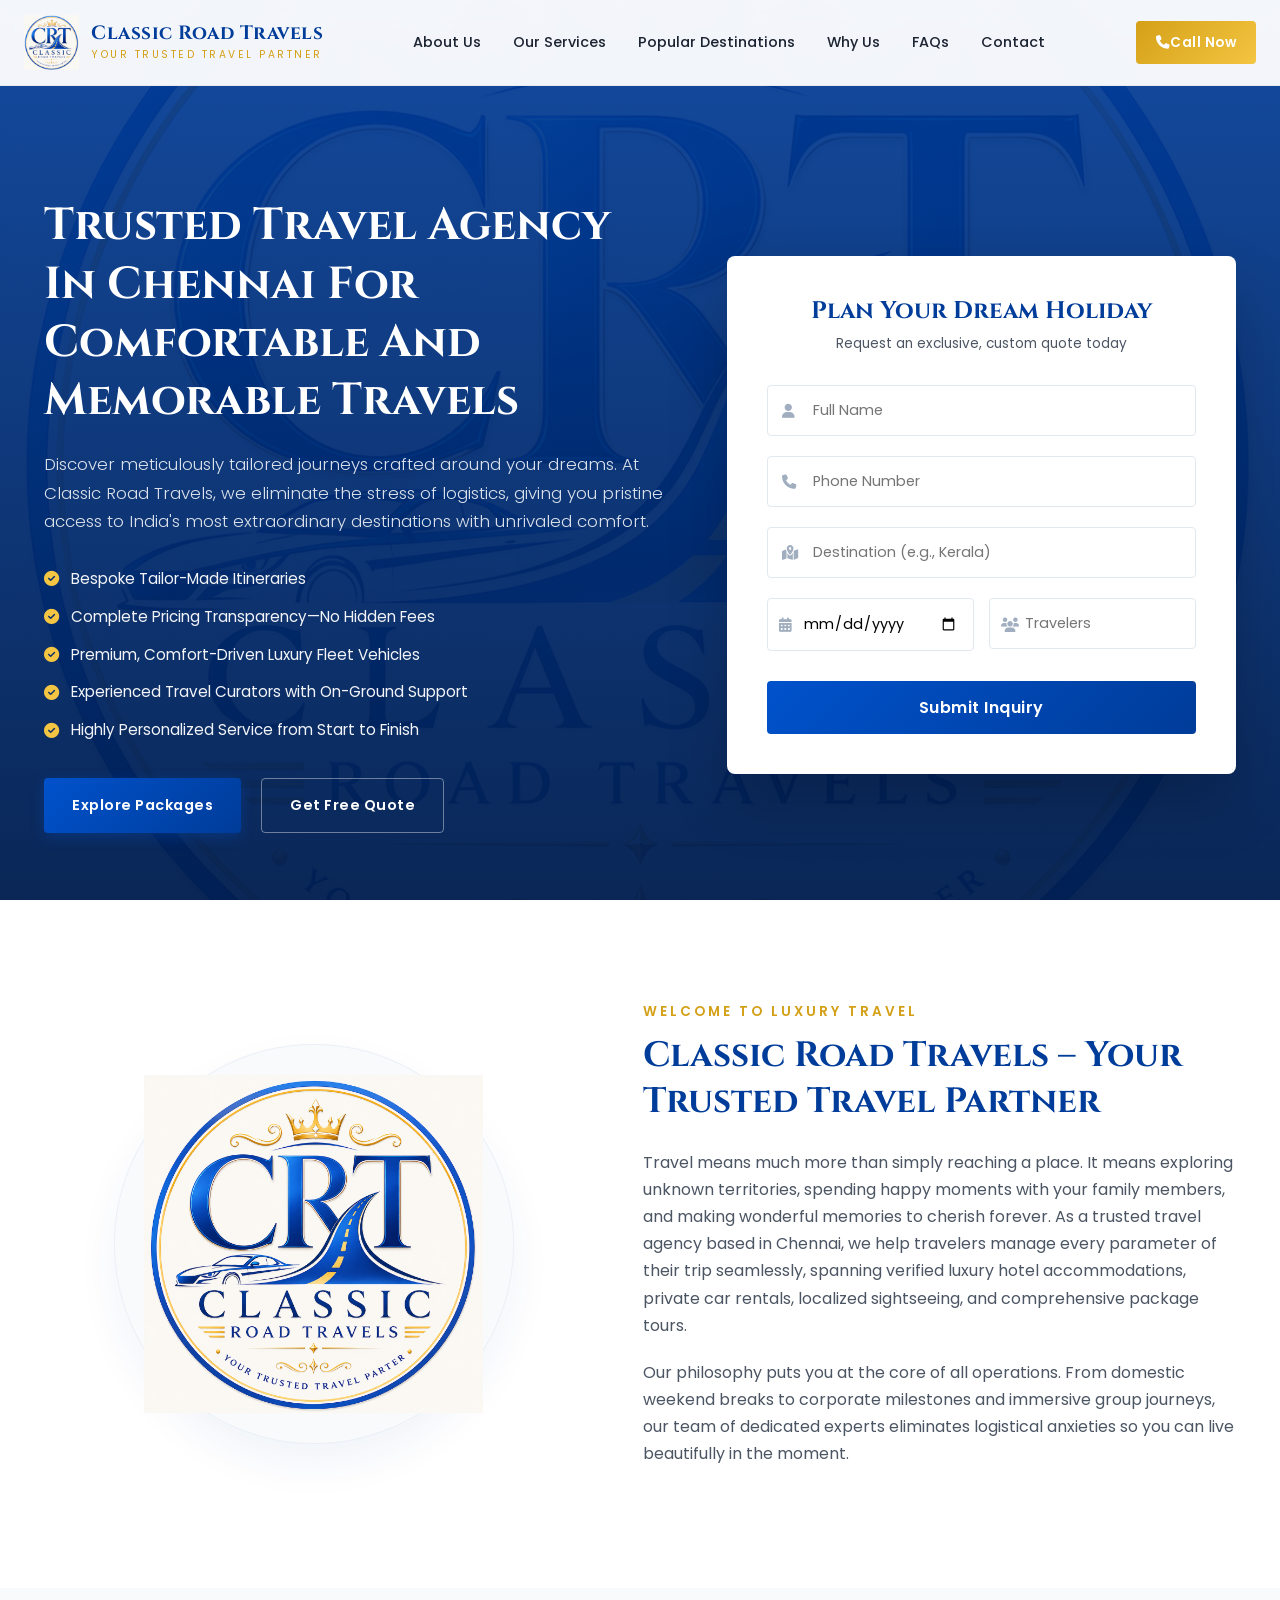
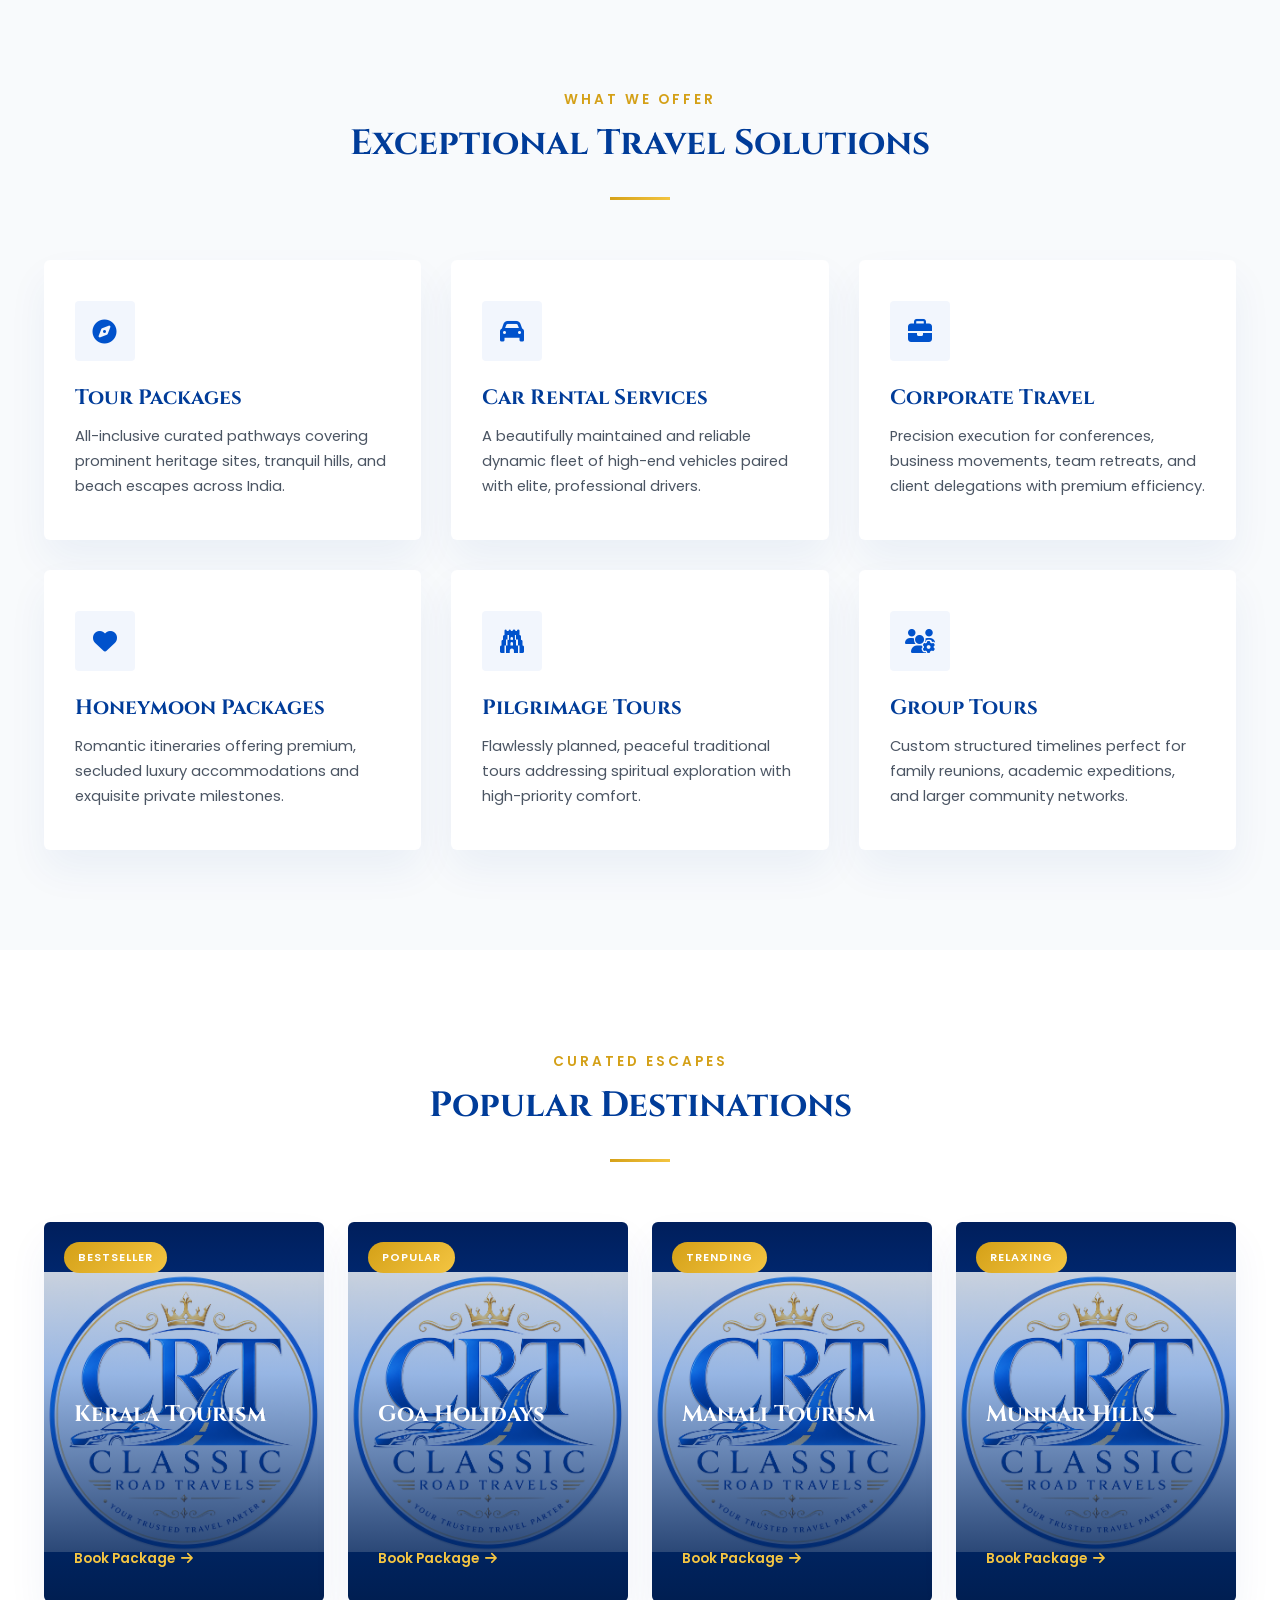
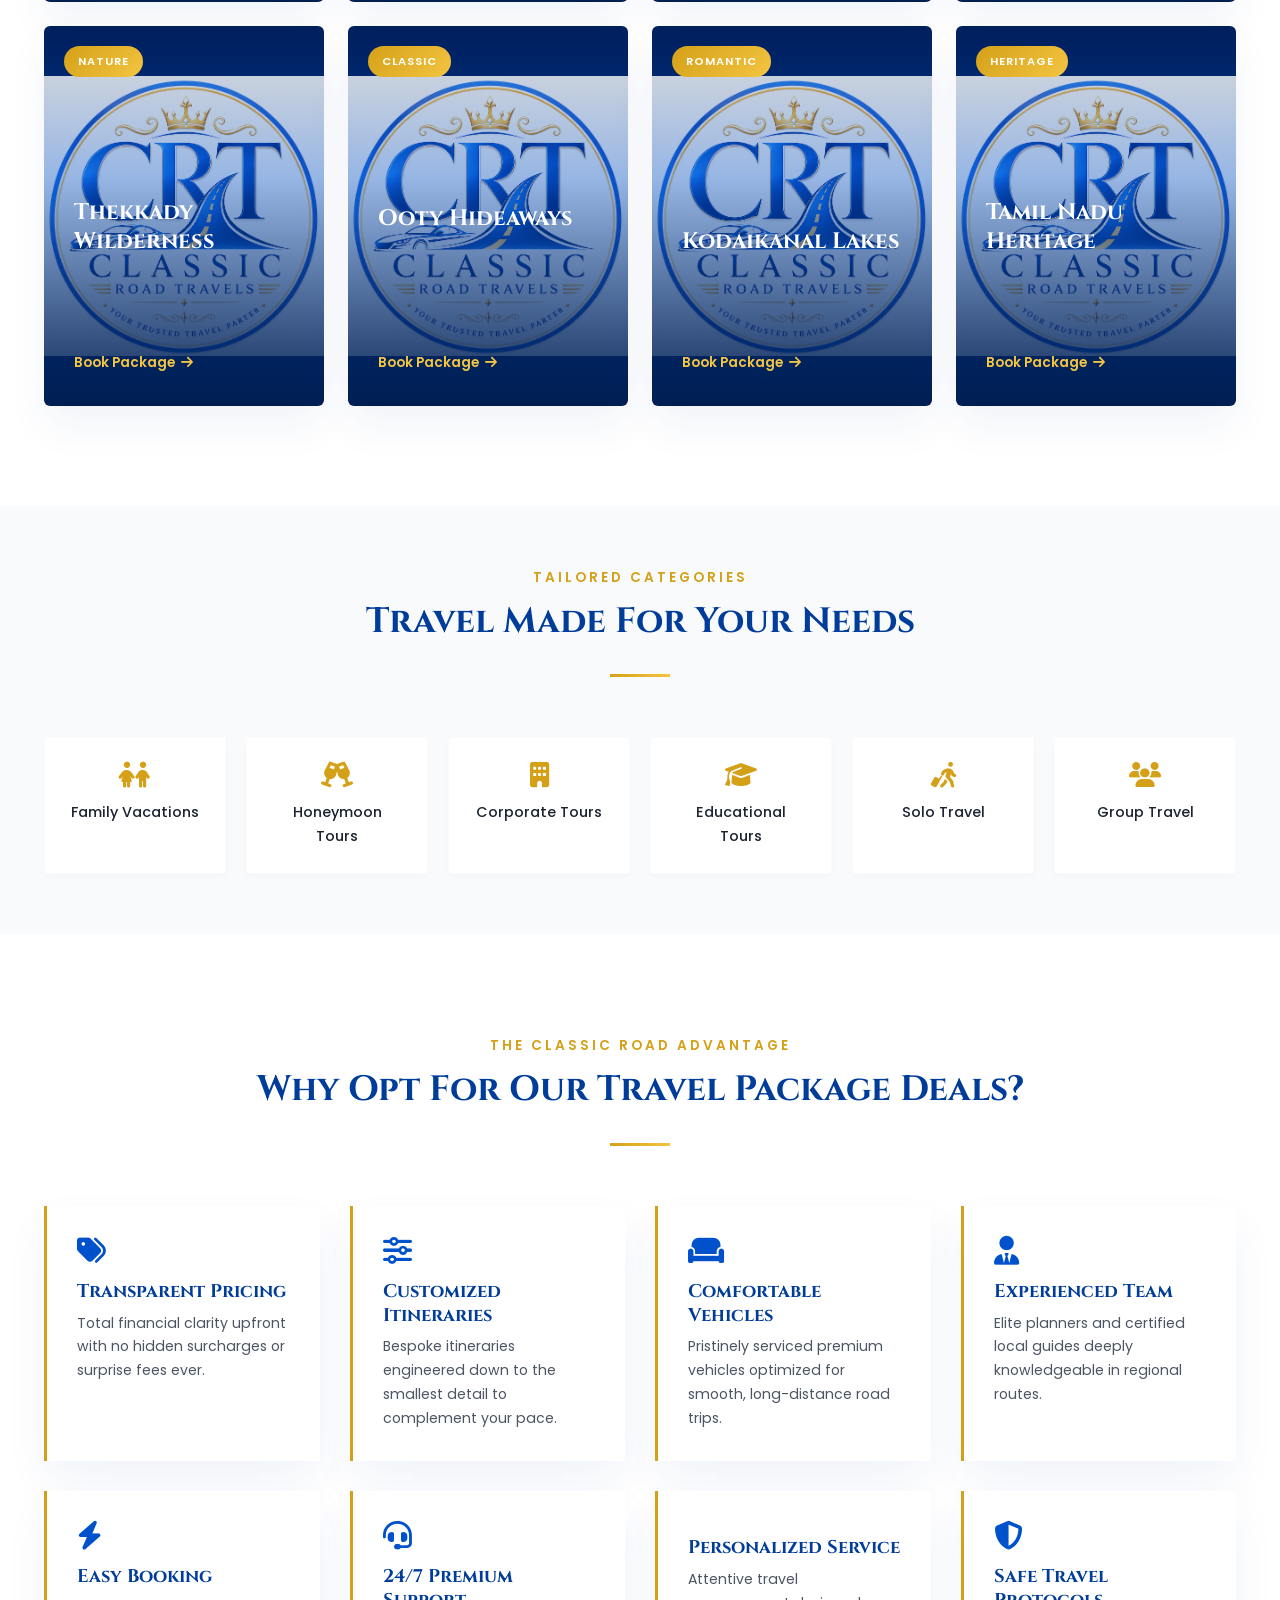
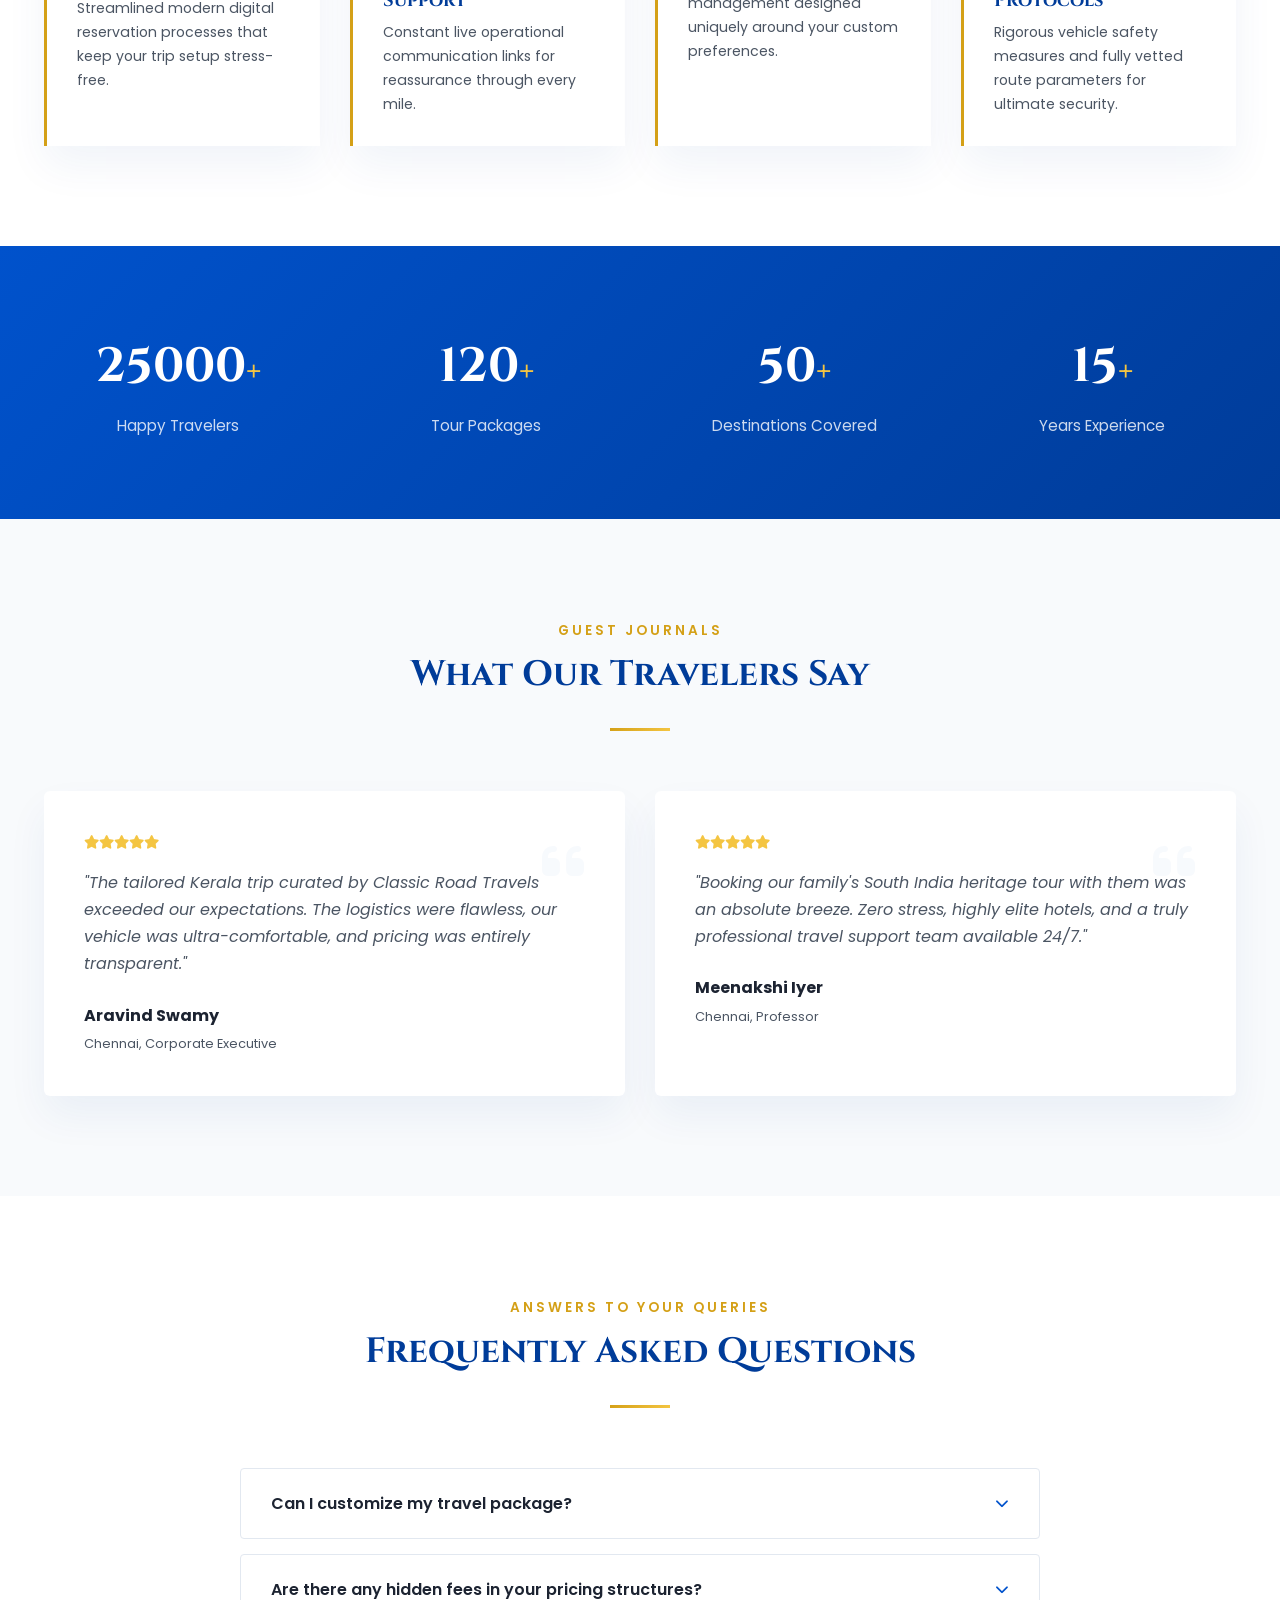
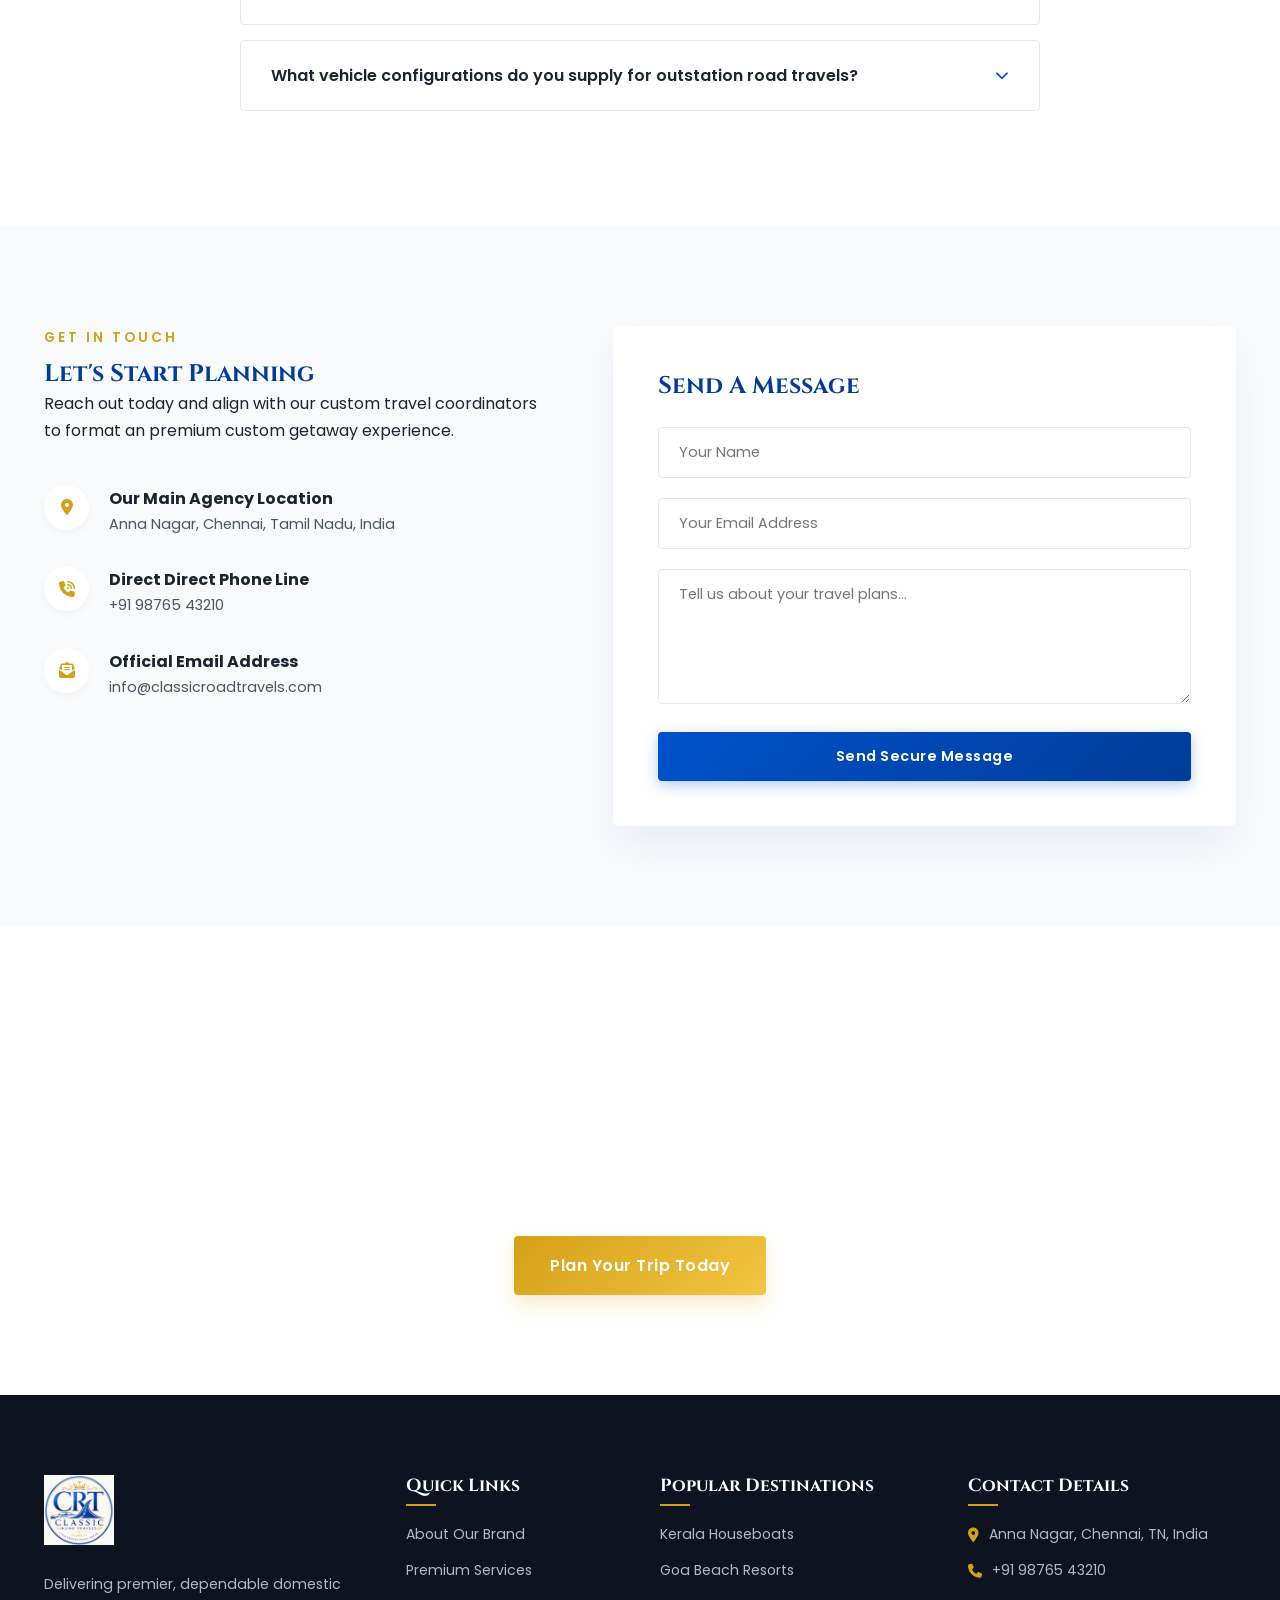
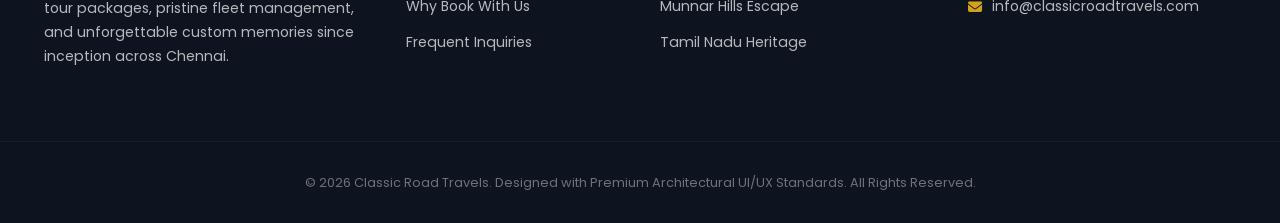
==== commit 243e0a37: "Add files via upload" ====
--- a/index.html
+++ b/index.html
@@ -46,7 +46,7 @@
     <!-- Sticky Header -->
     <header class="main-header">
         <div class="header-container">
-            <a href="#" class="logo-area">
+            <a class="logo-area">
                 <img src="logo 2.png" alt="Classic Road Travels Logo" class="brand-logo">
                 <div class="logo-text">
                     <span class="brand-name">Classic Road Travels</span>
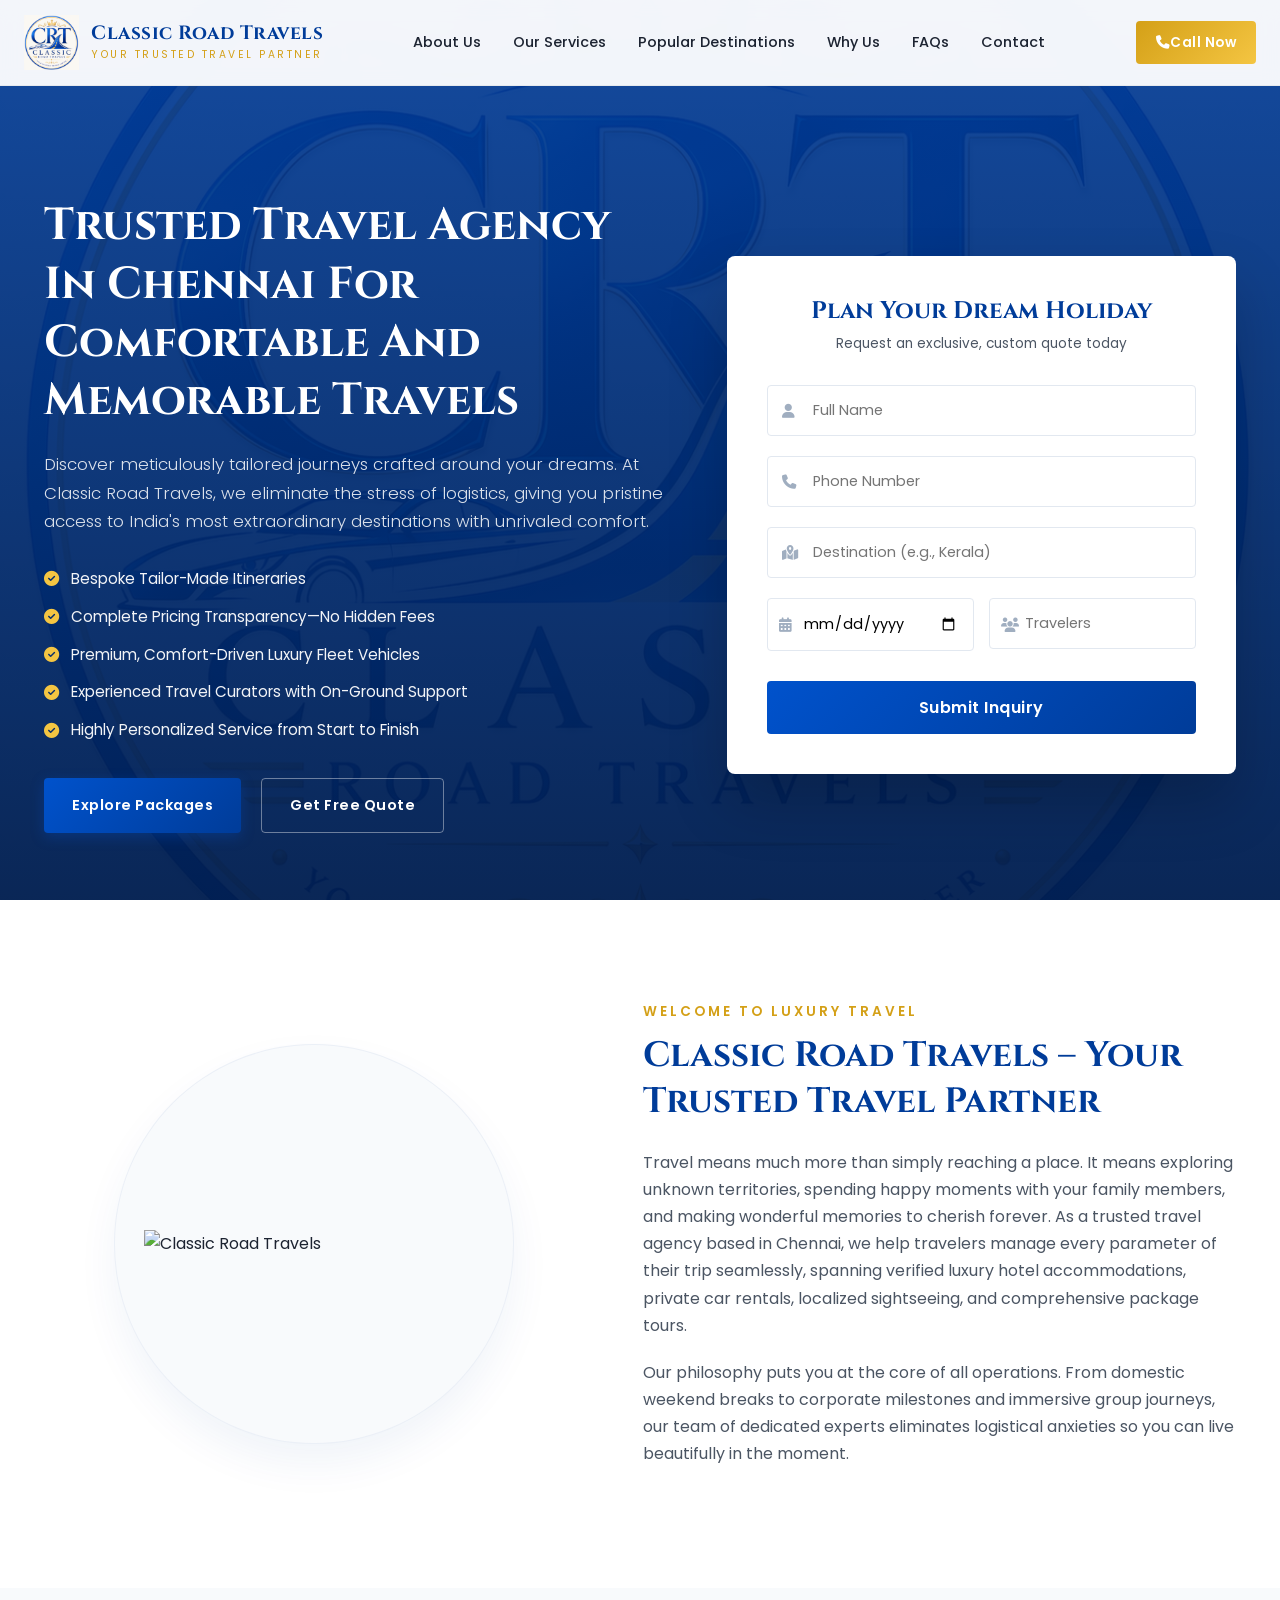
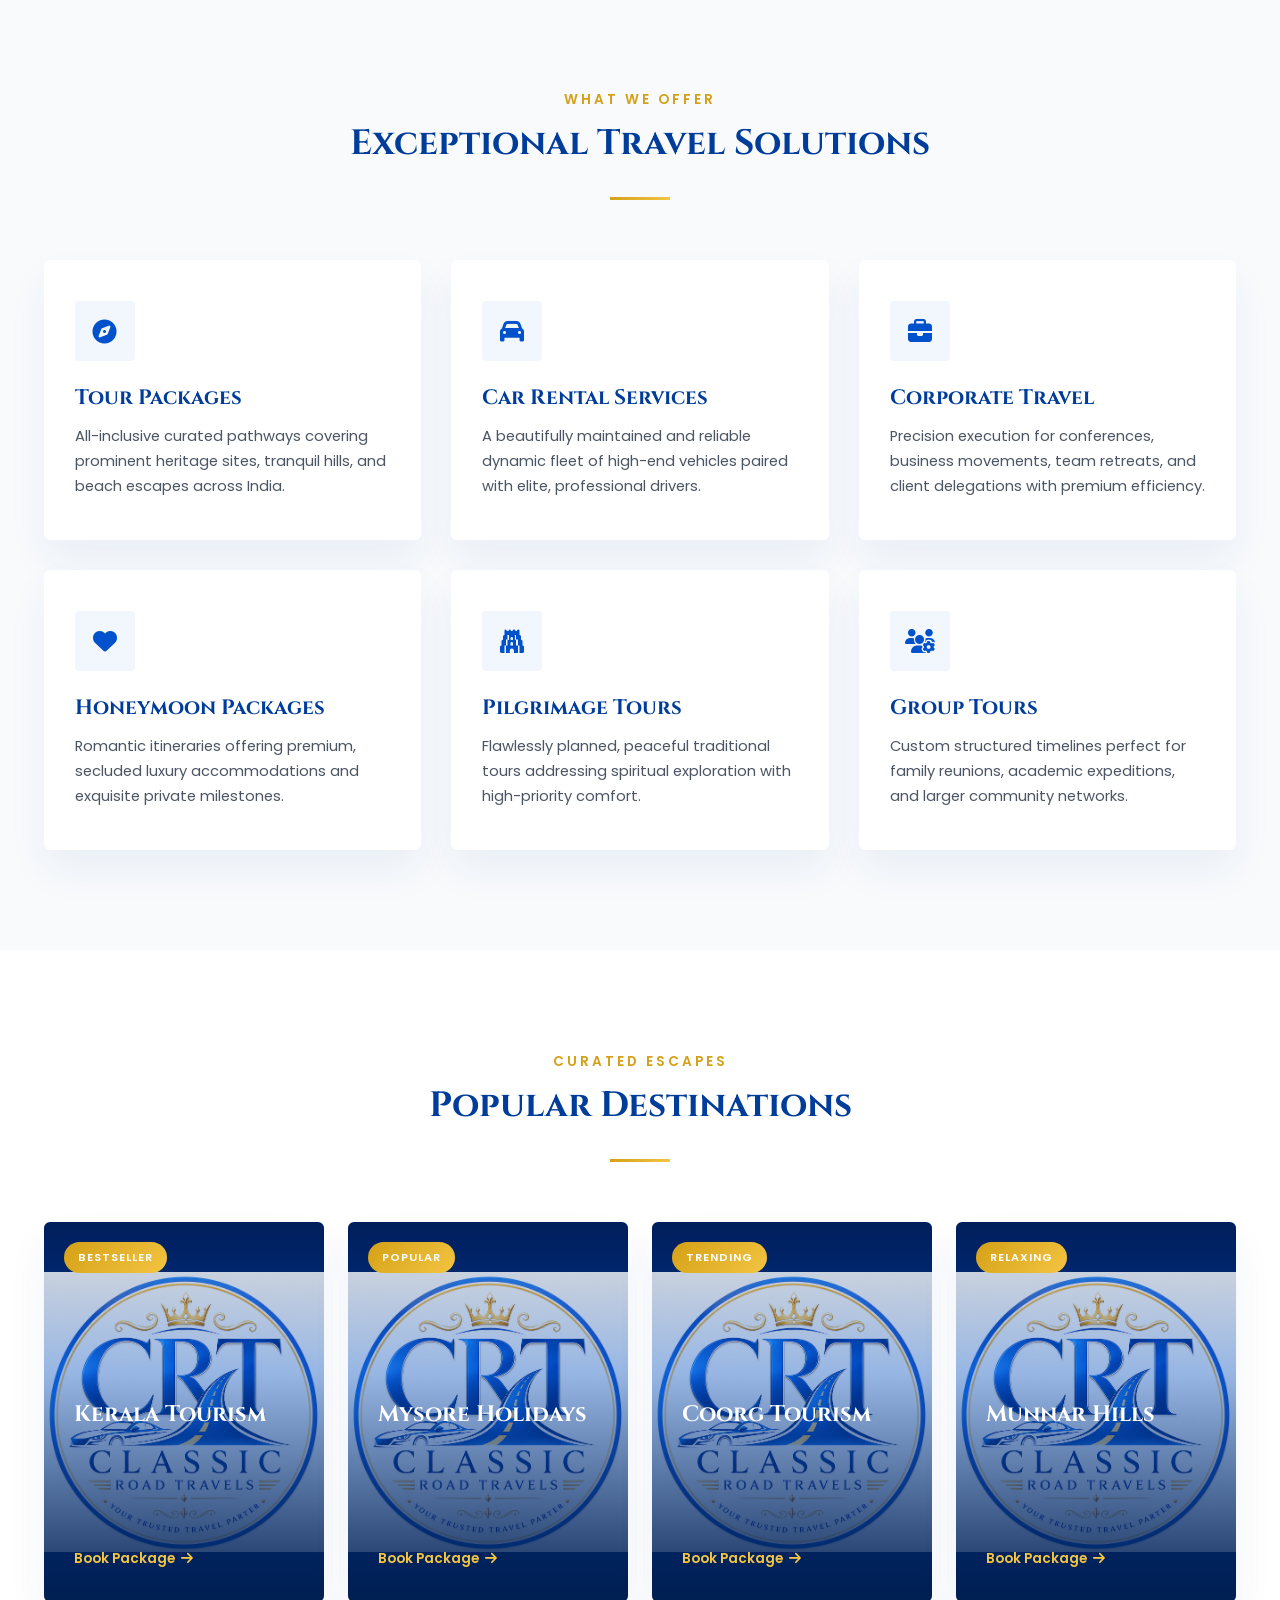
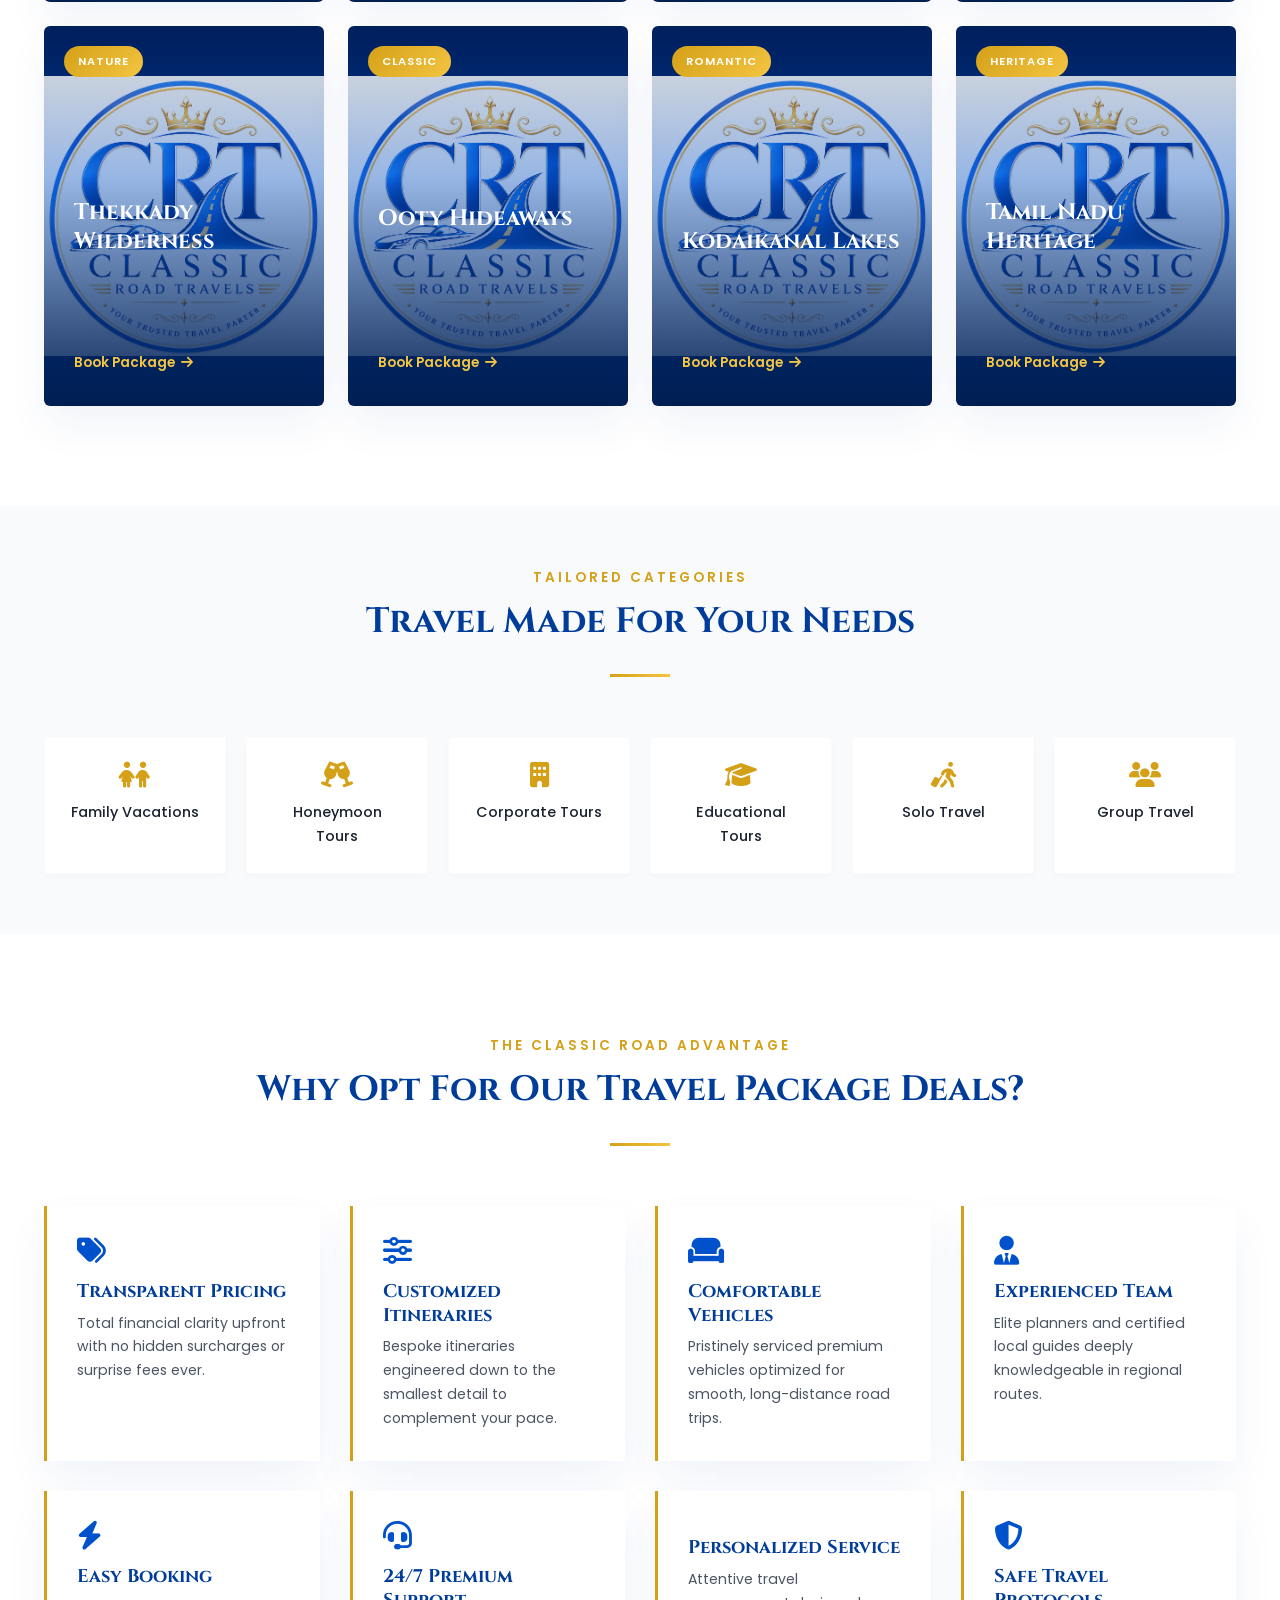
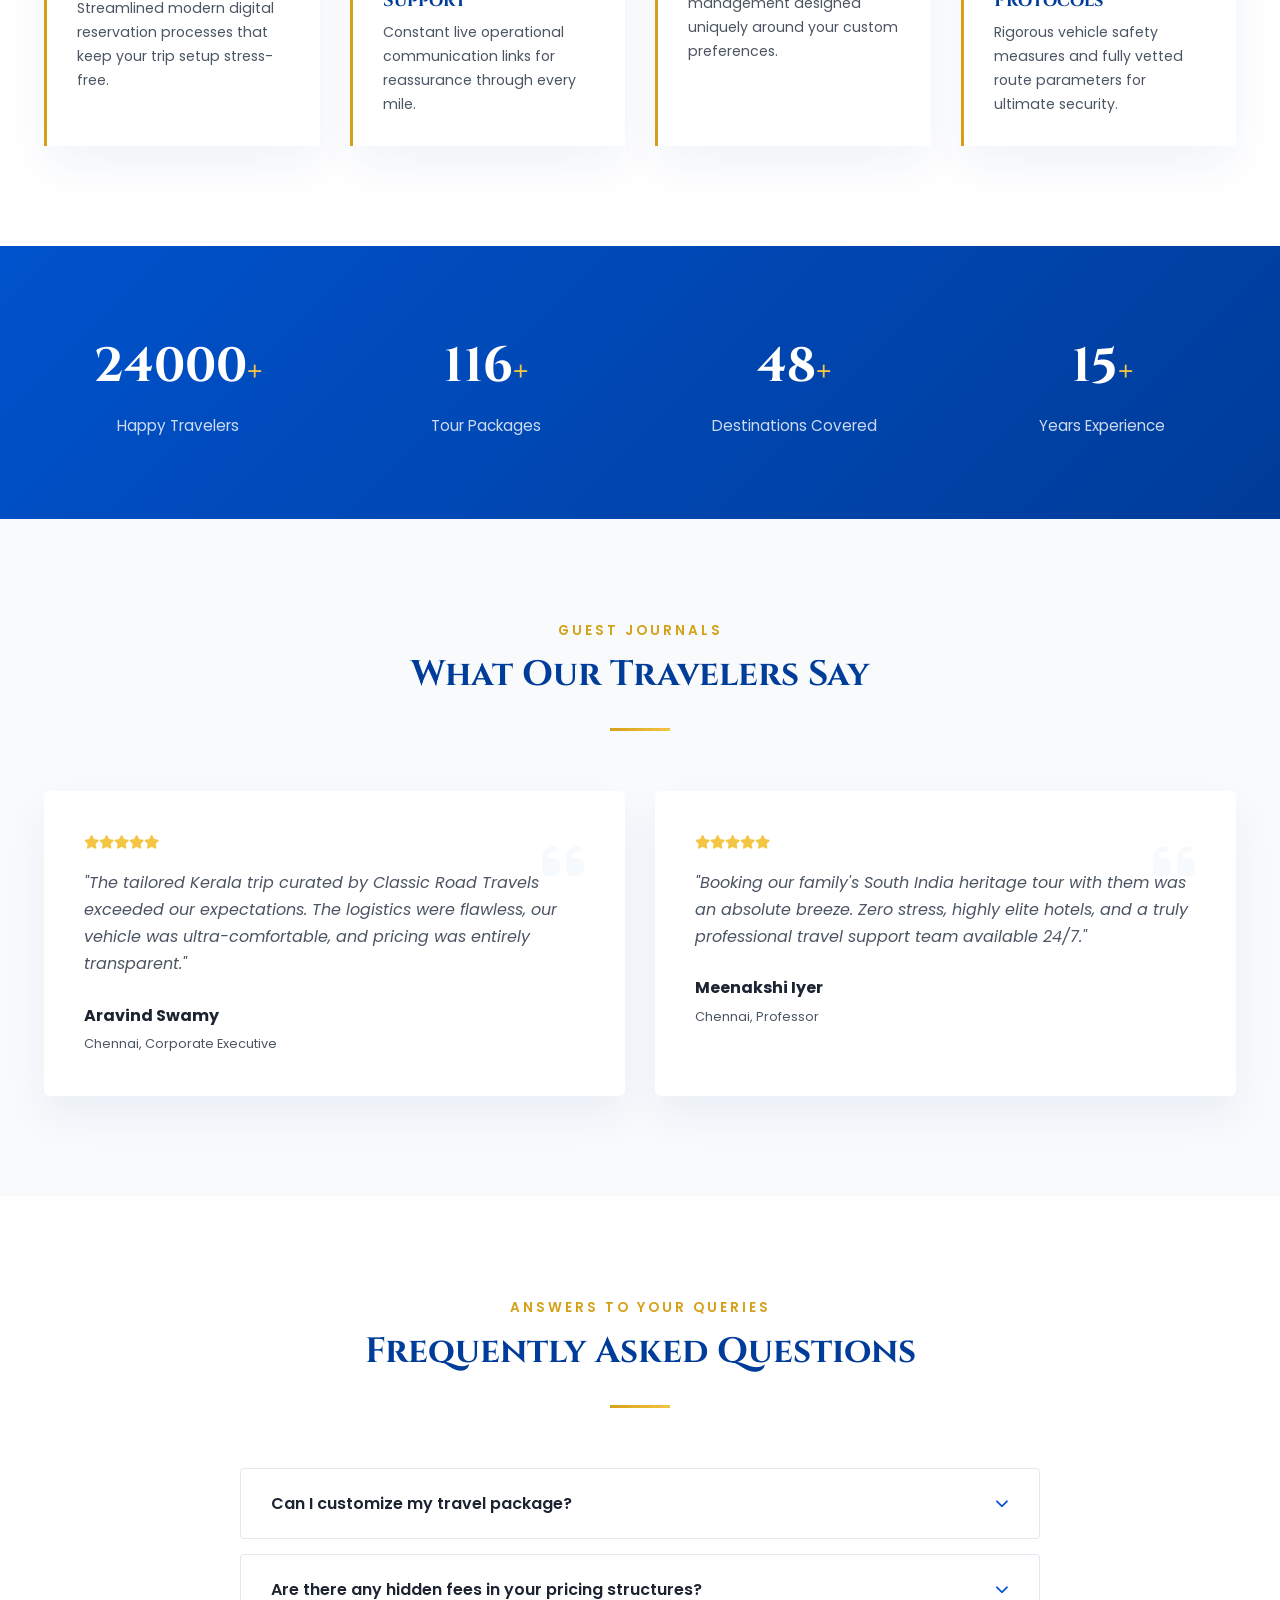
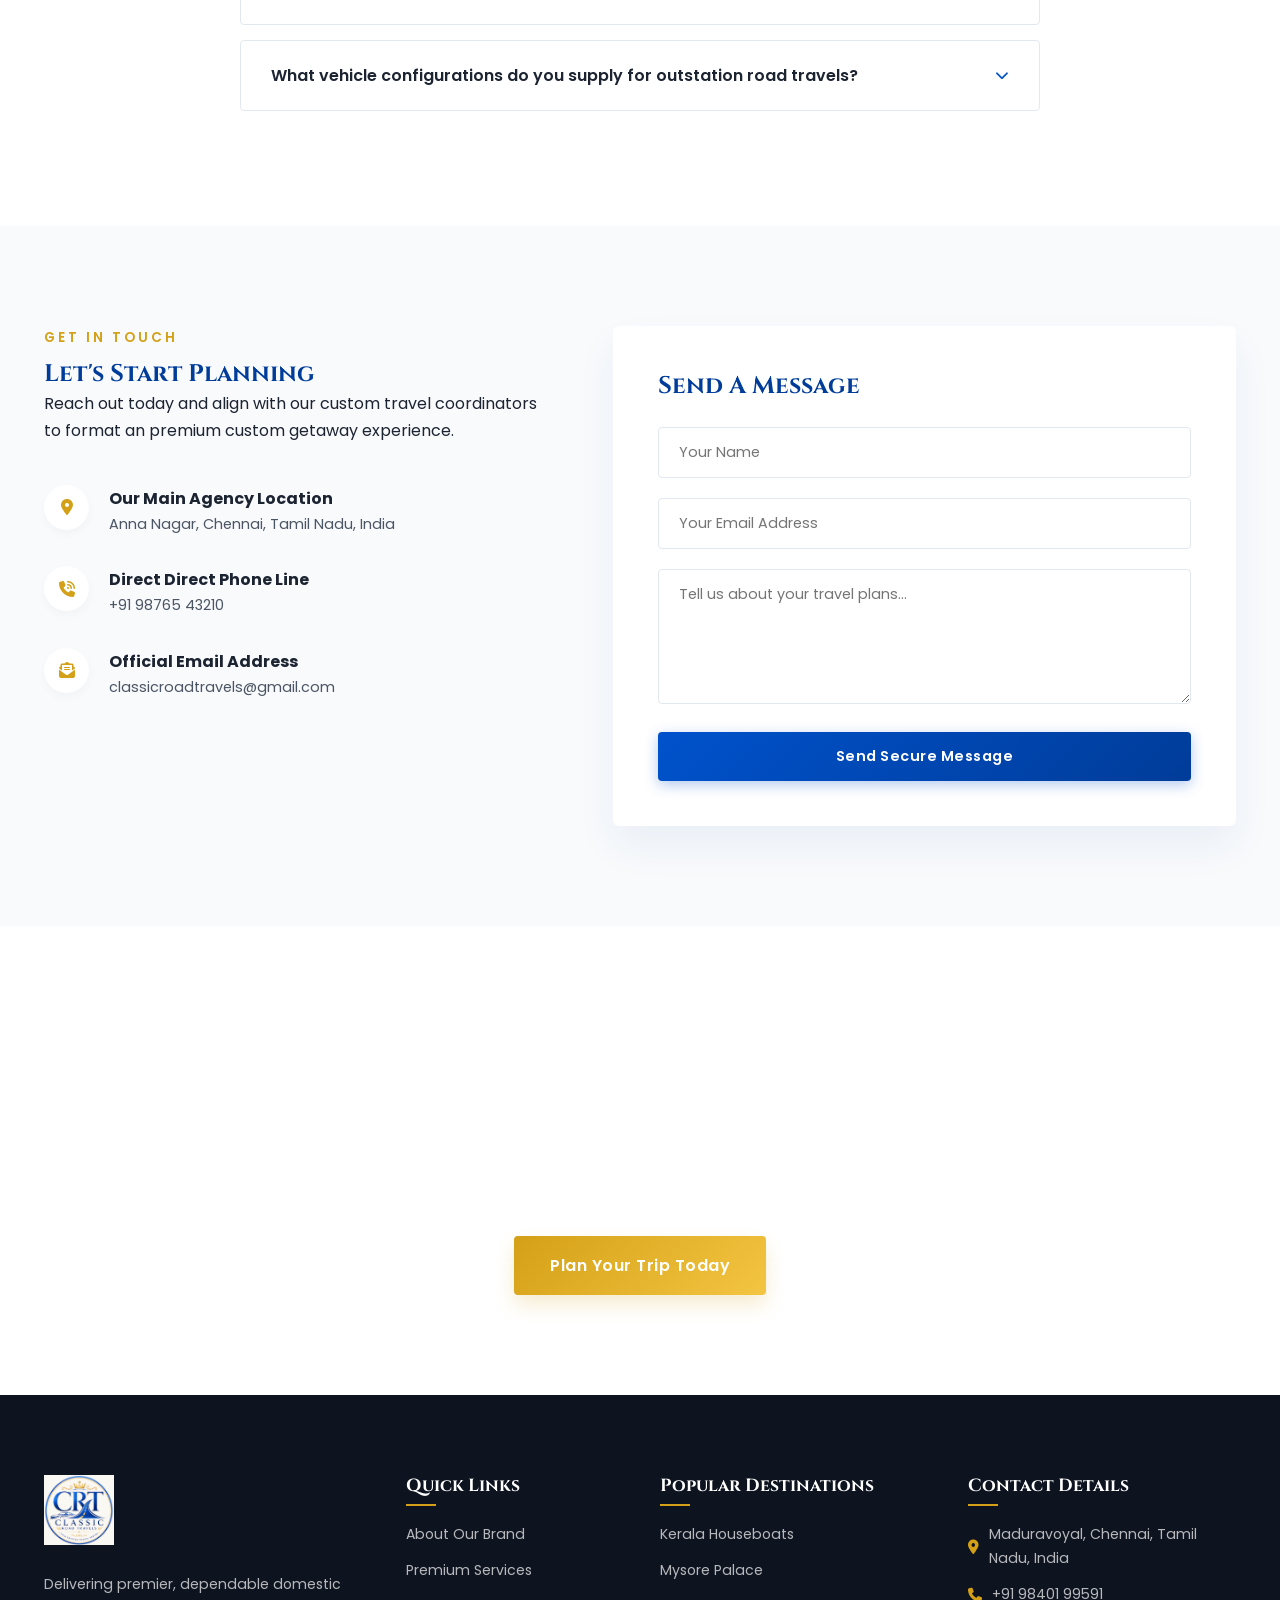
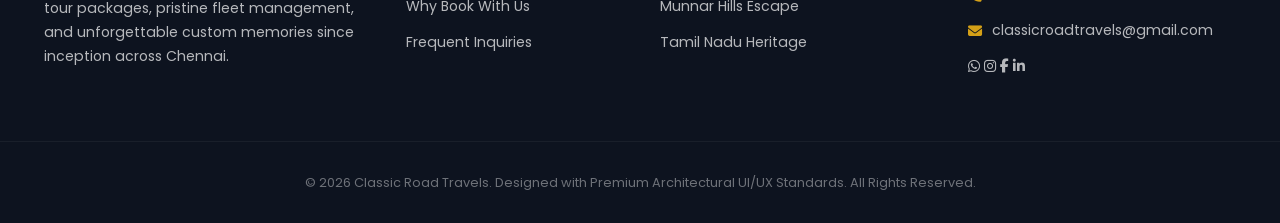
==== commit d5557a20: "Add files via upload" ====
--- a/index.html
+++ b/index.html
@@ -64,7 +64,7 @@
             </nav>
 
             <div class="header-actions">
-                <a href="tel:+919876543210" class="btn btn-call"><i class="fa-solid fa-phone"></i> Call Now</a>
+                <a href="tel:+919840199591"" class="btn btn-call"><i class="fa-solid fa-phone"></i> Call Now</a>
                 <button class="menu-toggle" id="menuToggle" aria-label="Toggle Navigation">
                     <span class="bar"></span>
                     <span class="bar"></span>
@@ -134,10 +134,12 @@
         <div class="container">
             <div class="about-grid">
                 <div class="about-image">
-                    <div class="image-stack-card">
-                        <img src="logo 2.png" alt="Classic Road Travels Brand Crest" class="floating-logo">
-                    </div>
-                </div>
+    <div class="image-stack-card">
+        <img src="assets/main-page-image.webp"
+             alt="Classic Road Travels"
+             class="floating-logo">
+    </div>
+</div>
                 <div class="about-text">
                     <span class="sub-heading">Welcome to Luxury Travel</span>
                     <h2>Classic Road Travels – Your Trusted Travel Partner</h2>
@@ -235,7 +237,7 @@
             </div>
             <div class="destinations-grid">
                 <!-- Kerala -->
-                <div class="destination-card">
+                <div class="destination-card kerala-card">
                     <div class="dest-badge">Bestseller</div>
                     <div class="dest-content">
                         <h3>Kerala Tourism</h3>
@@ -243,26 +245,26 @@
                         <a href="#contact" class="dest-link">Book Package <i class="fa-solid fa-arrow-right"></i></a>
                     </div>
                 </div>
-                <!-- Goa -->
-                <div class="destination-card">
+                <!-- Mysore -->
+                <div class="destination-card mysore-card">
                     <div class="dest-badge">Popular</div>
                     <div class="dest-content">
-                        <h3>Goa Holidays</h3>
+                        <h3>Mysore Holidays</h3>
                         <p>Golden coastlines, bespoke luxury beach resorts, and elegant historic Portuguese architecture.</p>
                         <a href="#contact" class="dest-link">Book Package <i class="fa-solid fa-arrow-right"></i></a>
                     </div>
                 </div>
-                <!-- Manali -->
-                <div class="destination-card">
+                <!-- Coorg -->
+                <div class="destination-card coorg-card">
                     <div class="dest-badge">Trending</div>
                     <div class="dest-content">
-                        <h3>Manali Tourism</h3>
+                        <h3>Coorg Tourism</h3>
                         <p>Breathtaking alpine valleys, snow-capped horizons, and exhilarating mountain adventure options.</p>
                         <a href="#contact" class="dest-link">Book Package <i class="fa-solid fa-arrow-right"></i></a>
                     </div>
                 </div>
                 <!-- Munnar -->
-                <div class="destination-card">
+                <div class="destination-card munnar-card">
                     <div class="dest-badge">Relaxing</div>
                     <div class="dest-content">
                         <h3>Munnar Hills</h3>
@@ -271,7 +273,7 @@
                     </div>
                 </div>
                 <!-- Thekkady -->
-                <div class="destination-card">
+                <div class="destination-card thekkady-card">
                     <div class="dest-badge">Nature</div>
                     <div class="dest-content">
                         <h3>Thekkady Wilderness</h3>
@@ -280,7 +282,7 @@
                     </div>
                 </div>
                 <!-- Ooty -->
-                <div class="destination-card">
+                <div class="destination-card ooty-card">
                     <div class="dest-badge">Classic</div>
                     <div class="dest-content">
                         <h3>Ooty Hideaways</h3>
@@ -289,7 +291,7 @@
                     </div>
                 </div>
                 <!-- Kodaikanal -->
-                <div class="destination-card">
+                <div class="destination-card kodaikanal-card">
                     <div class="dest-badge">Romantic</div>
                     <div class="dest-content">
                         <h3>Kodaikanal Lakes</h3>
@@ -298,7 +300,7 @@
                     </div>
                 </div>
                 <!-- Tamil Nadu Tours -->
-                <div class="destination-card">
+                <div class="destination-card tamilnadu-card">
                     <div class="dest-badge">Heritage</div>
                     <div class="dest-content">
                         <h3>Tamil Nadu Heritage</h3>
@@ -494,7 +496,7 @@
                             <i class="fa-solid fa-envelope-open-text"></i>
                             <div>
                                 <h5>Official Email Address</h5>
-                                <p><a href="mailto:info@classicroadtravels.com">info@classicroadtravels.com</a></p>
+                                <p><a href="mailto:classicroadtravels@gmail.com"">classicroadtravels@gmail.com</a></p>
                             </div>
                         </div>
                     </div>
@@ -549,16 +551,35 @@
                 <h4>Popular Destinations</h4>
                 <ul>
                     <li><a href="#destinations">Kerala Houseboats</a></li>
-                    <li><a href="#destinations">Goa Beach Resorts</a></li>
+                    <li><a href="#destinations">Mysore Palace</a></li>
                     <li><a href="#destinations">Munnar Hills Escape</a></li>
                     <li><a href="#destinations">Tamil Nadu Heritage</a></li>
                 </ul>
             </div>
             <div class="footer-col">
                 <h4>Contact Details</h4>
-                <p><i class="fa-solid fa-location-dot"></i> Anna Nagar, Chennai, TN, India</p>
-                <p><i class="fa-solid fa-phone"></i> +91 98765 43210</p>
-                <p><i class="fa-solid fa-envelope"></i> info@classicroadtravels.com</p>
+                <p><i class="fa-solid fa-location-dot"></i> Maduravoyal, Chennai, Tamil Nadu, India</p>
+                <p><i class="fa-solid fa-phone"></i> +91 98401 99591</p>
+                <p><i class="fa-solid fa-envelope"></i> classicroadtravels@gmail.com</p>
+                <div class="social-icons">
+
+    <a href="https://wa.me/919840199591" target="_blank">
+        <i class="fab fa-whatsapp"></i>
+    </a>
+
+    <a href="https://instagram.com/YOUR_USERNAME" target="_blank">
+        <i class="fab fa-instagram"></i>
+    </a>
+
+    <a href="https://facebook.com/YOUR_USERNAME" target="_blank">
+        <i class="fab fa-facebook-f"></i>
+    </a>
+
+    <a href="https://linkedin.com/in/YOUR_USERNAME" target="_blank">
+        <i class="fab fa-linkedin-in"></i>
+    </a>
+
+</div>
             </div>
         </div>
         <div class="footer-bottom">
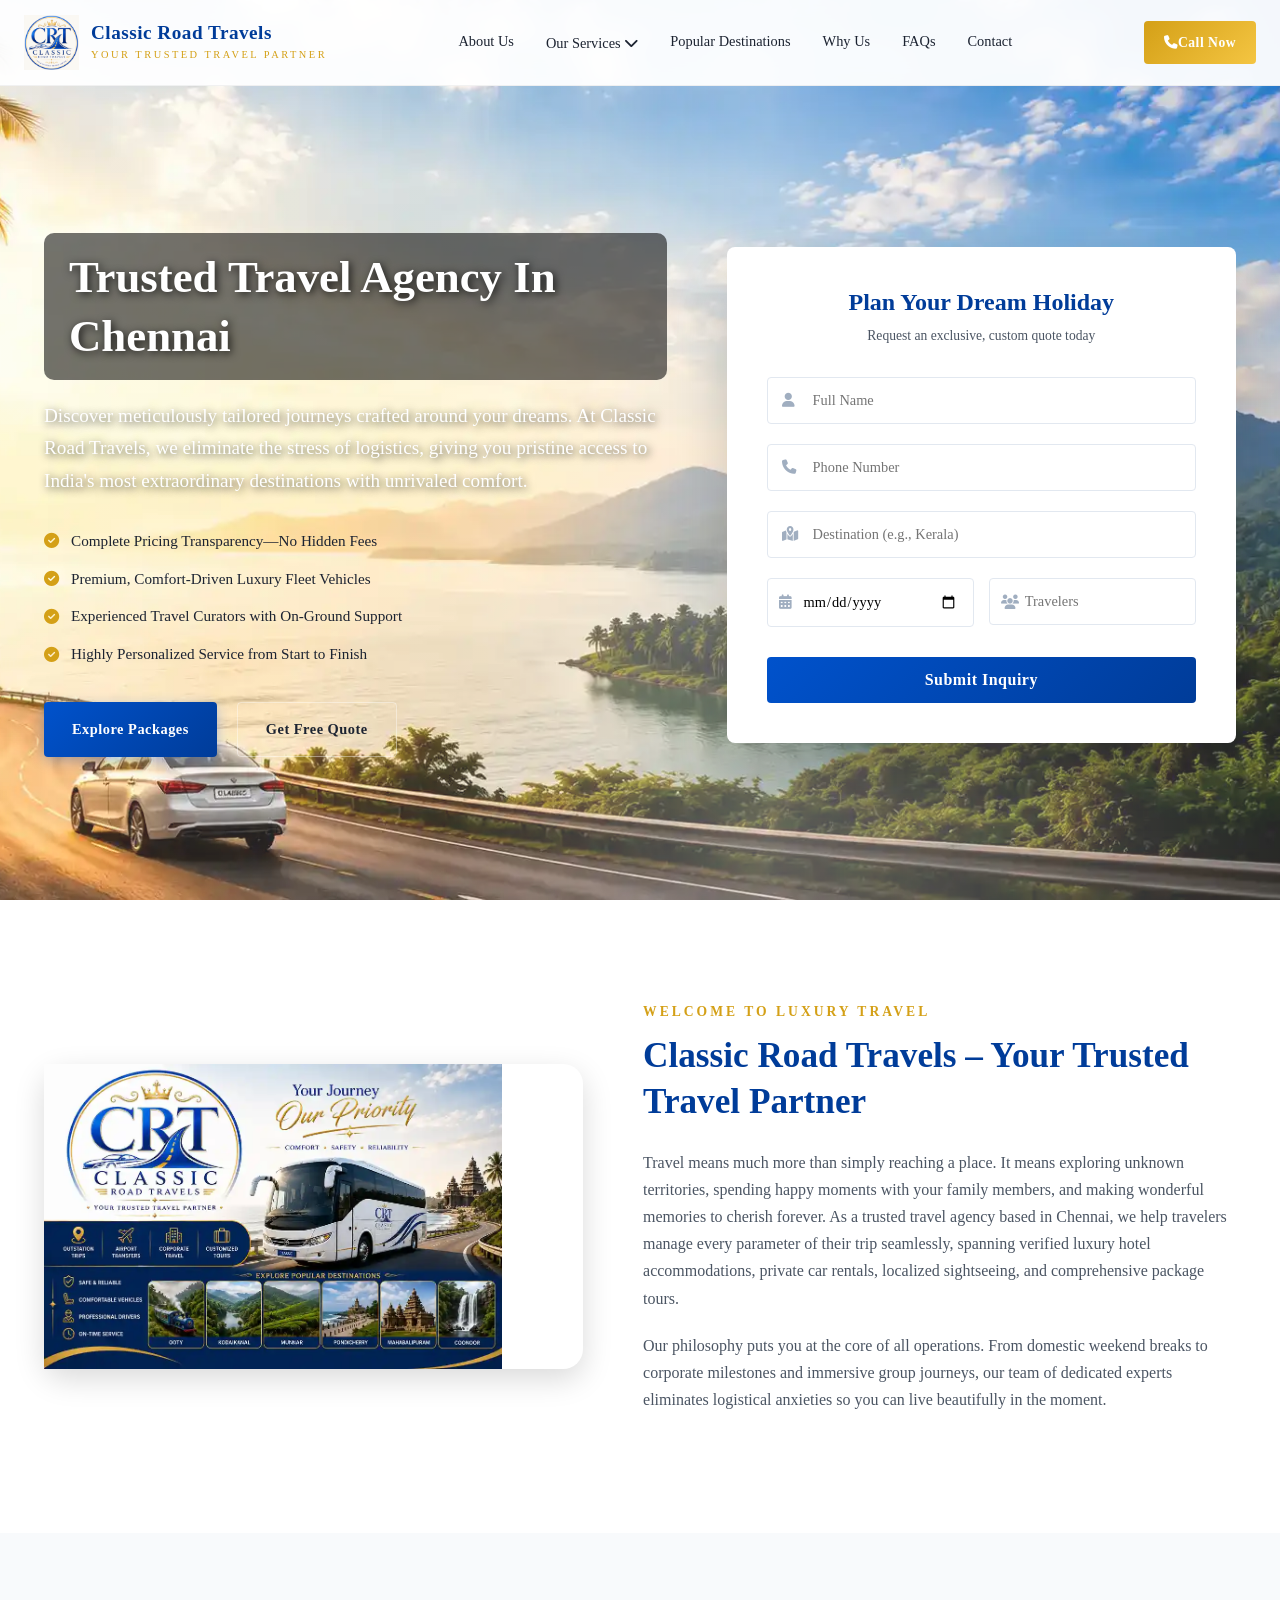
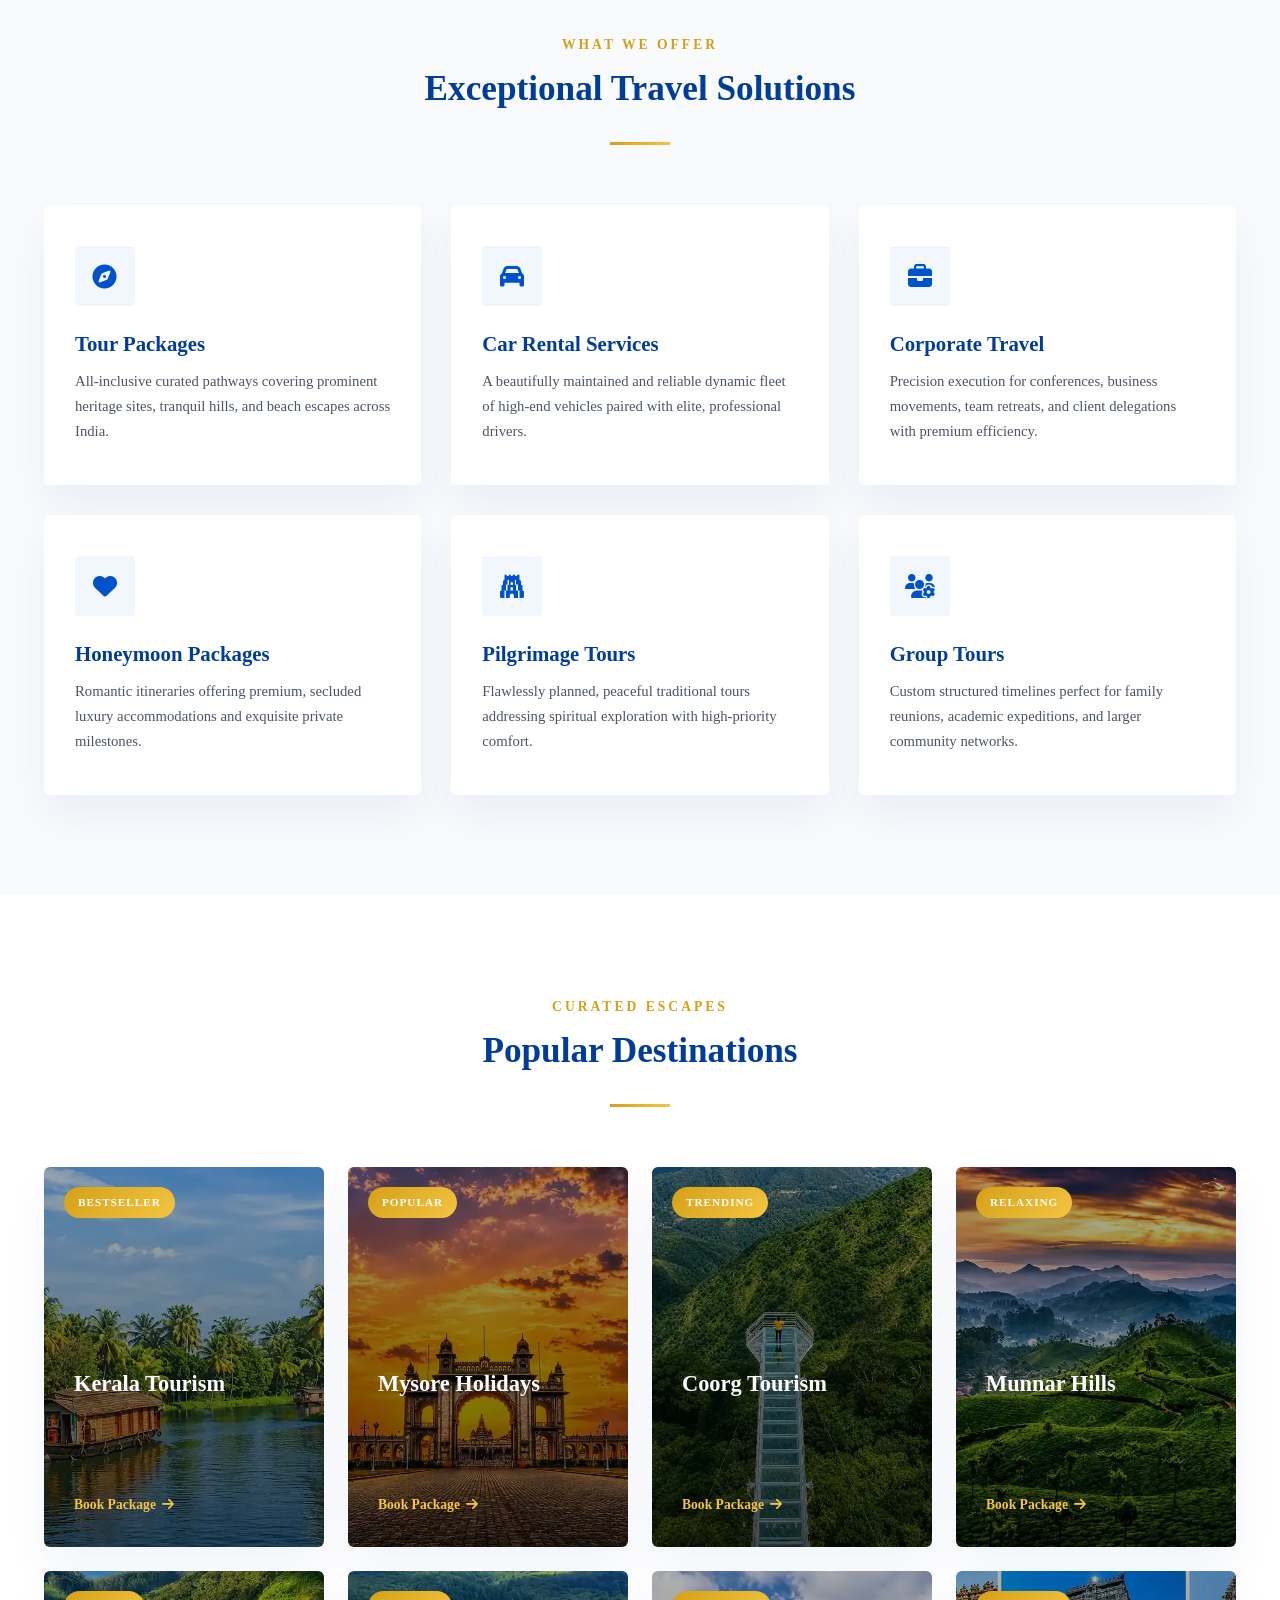
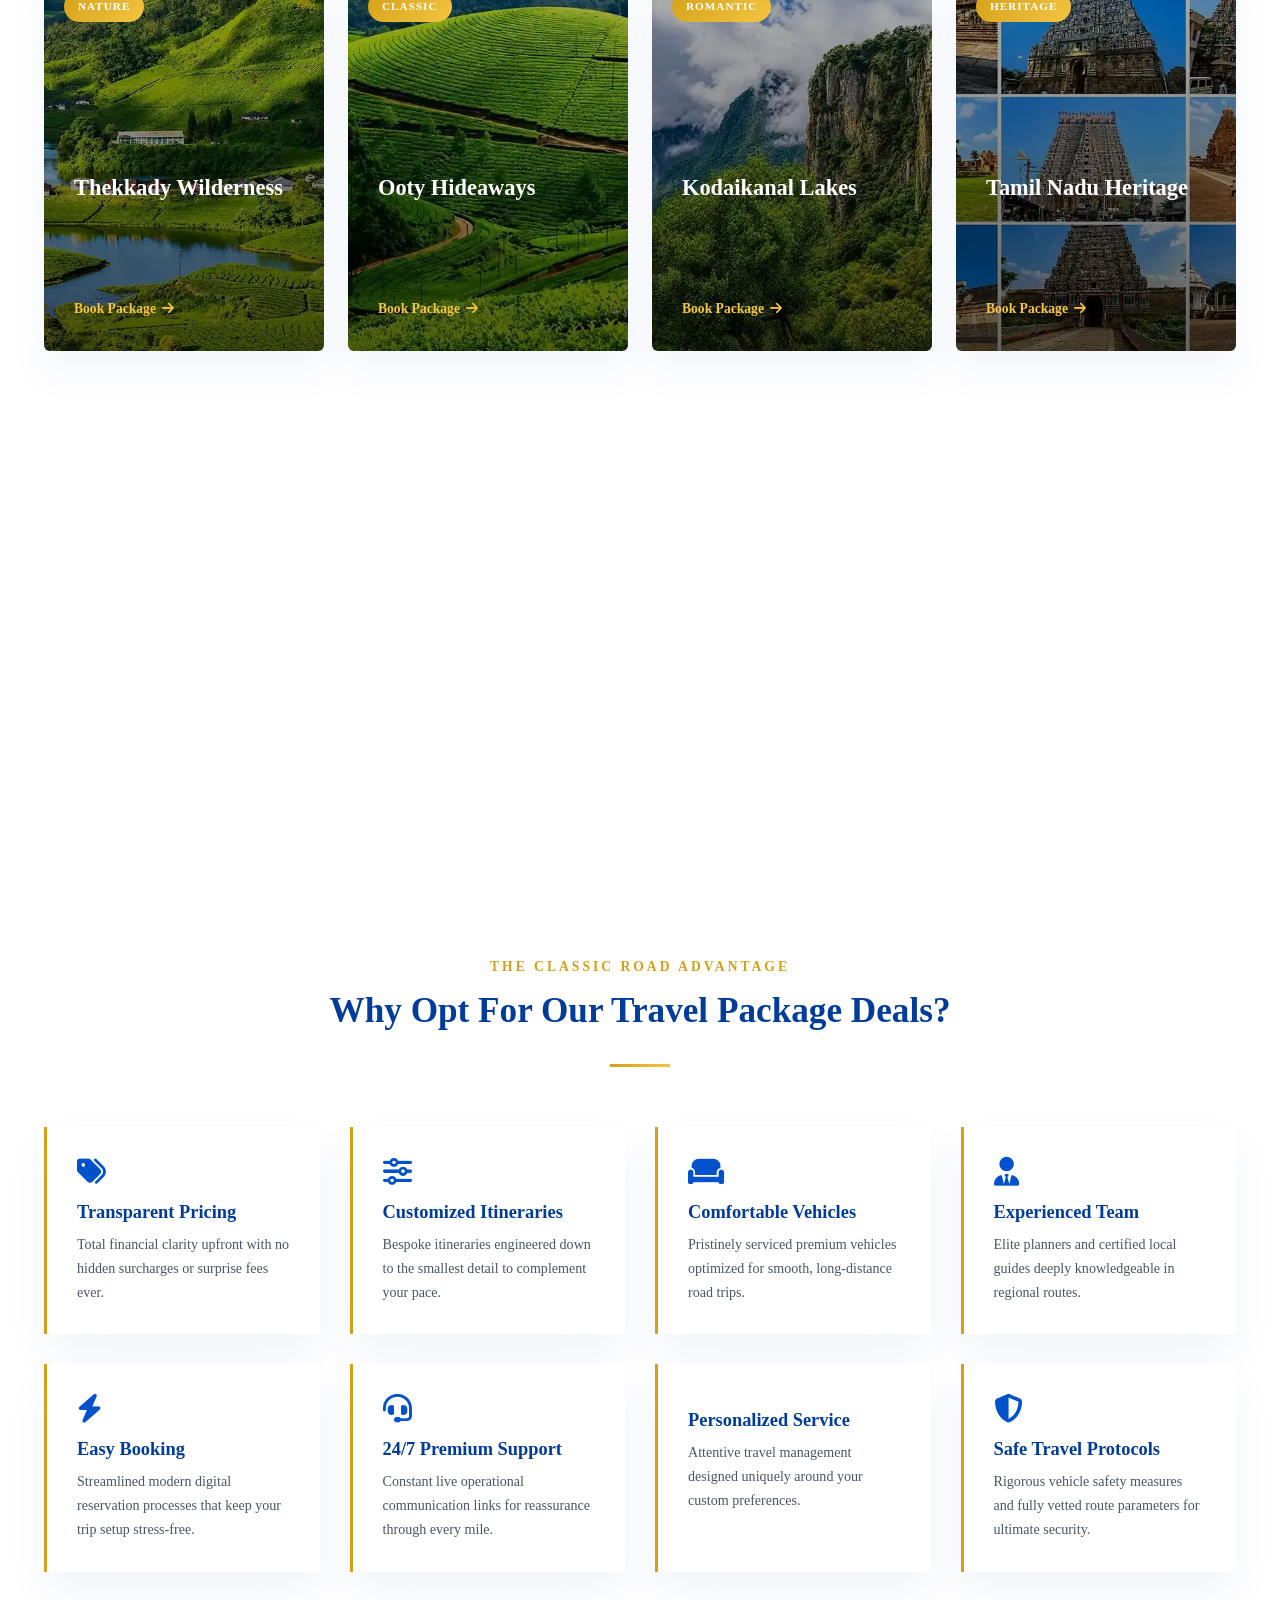
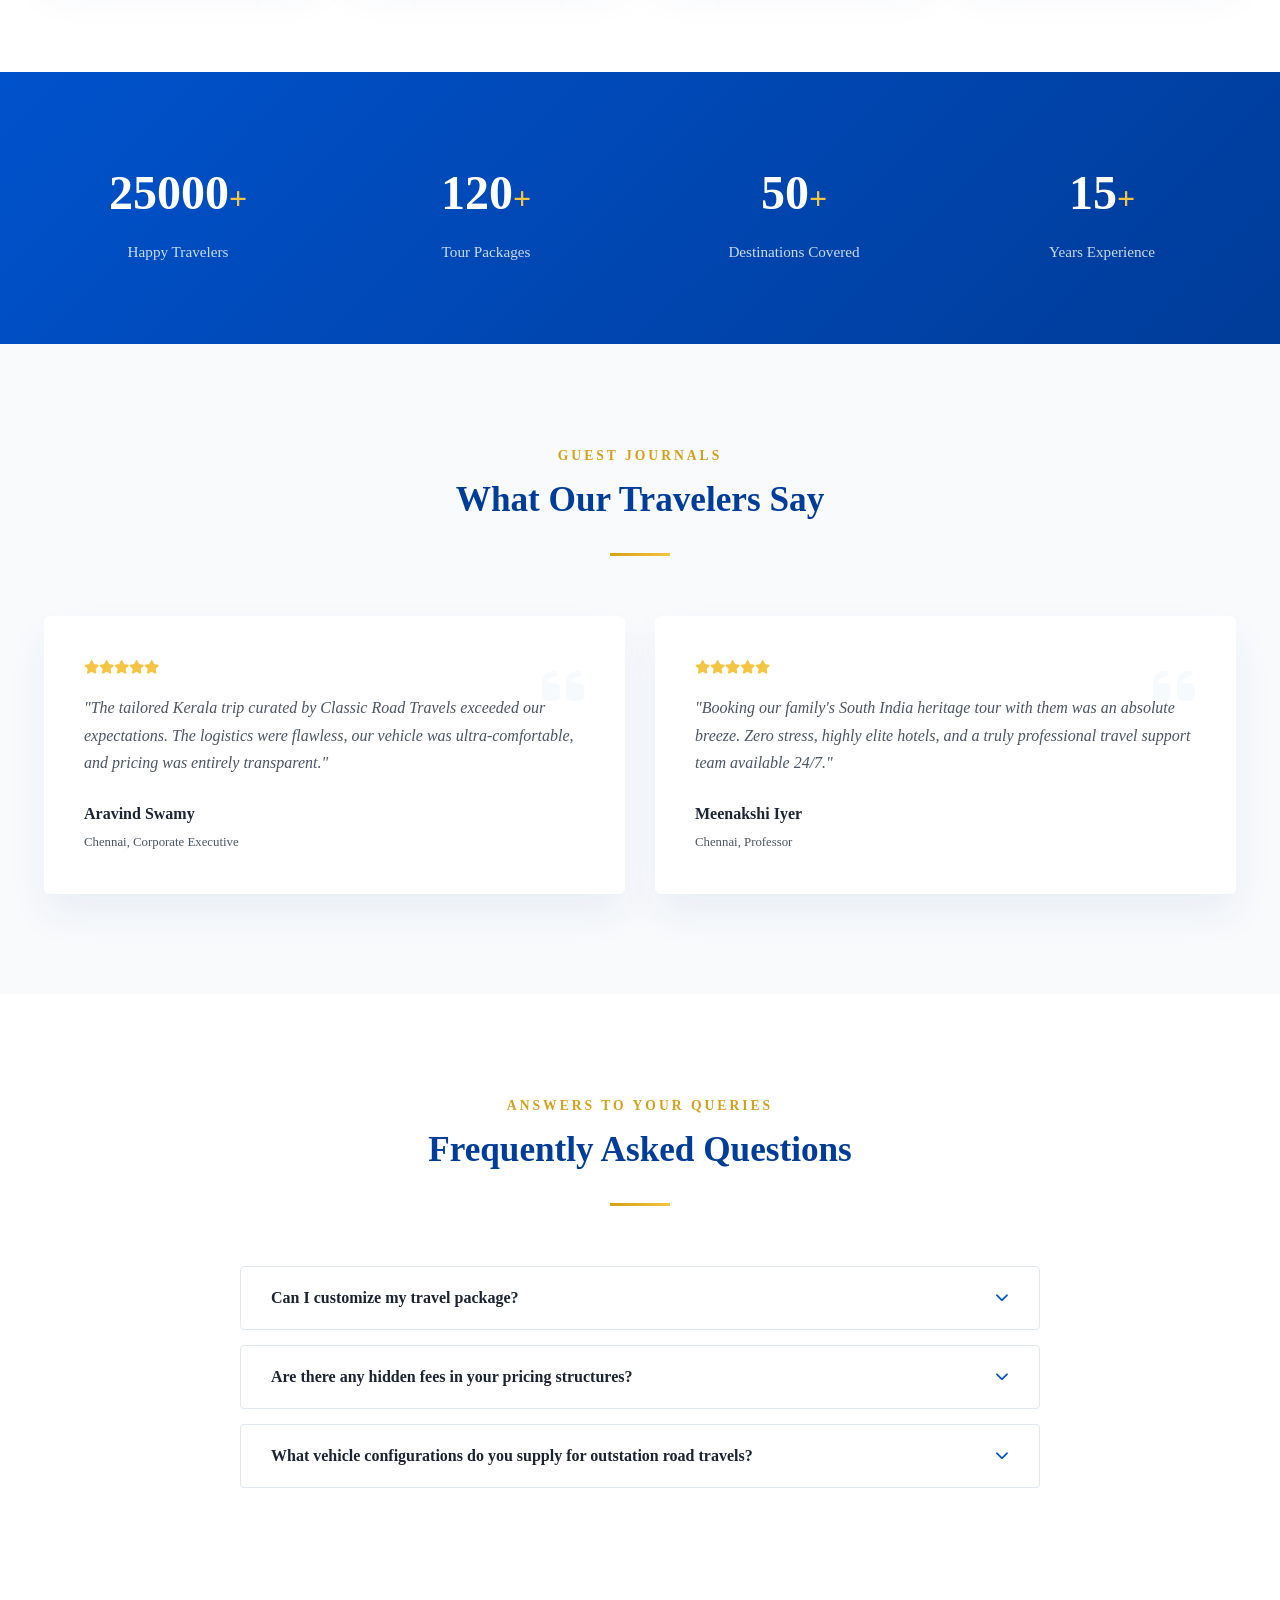
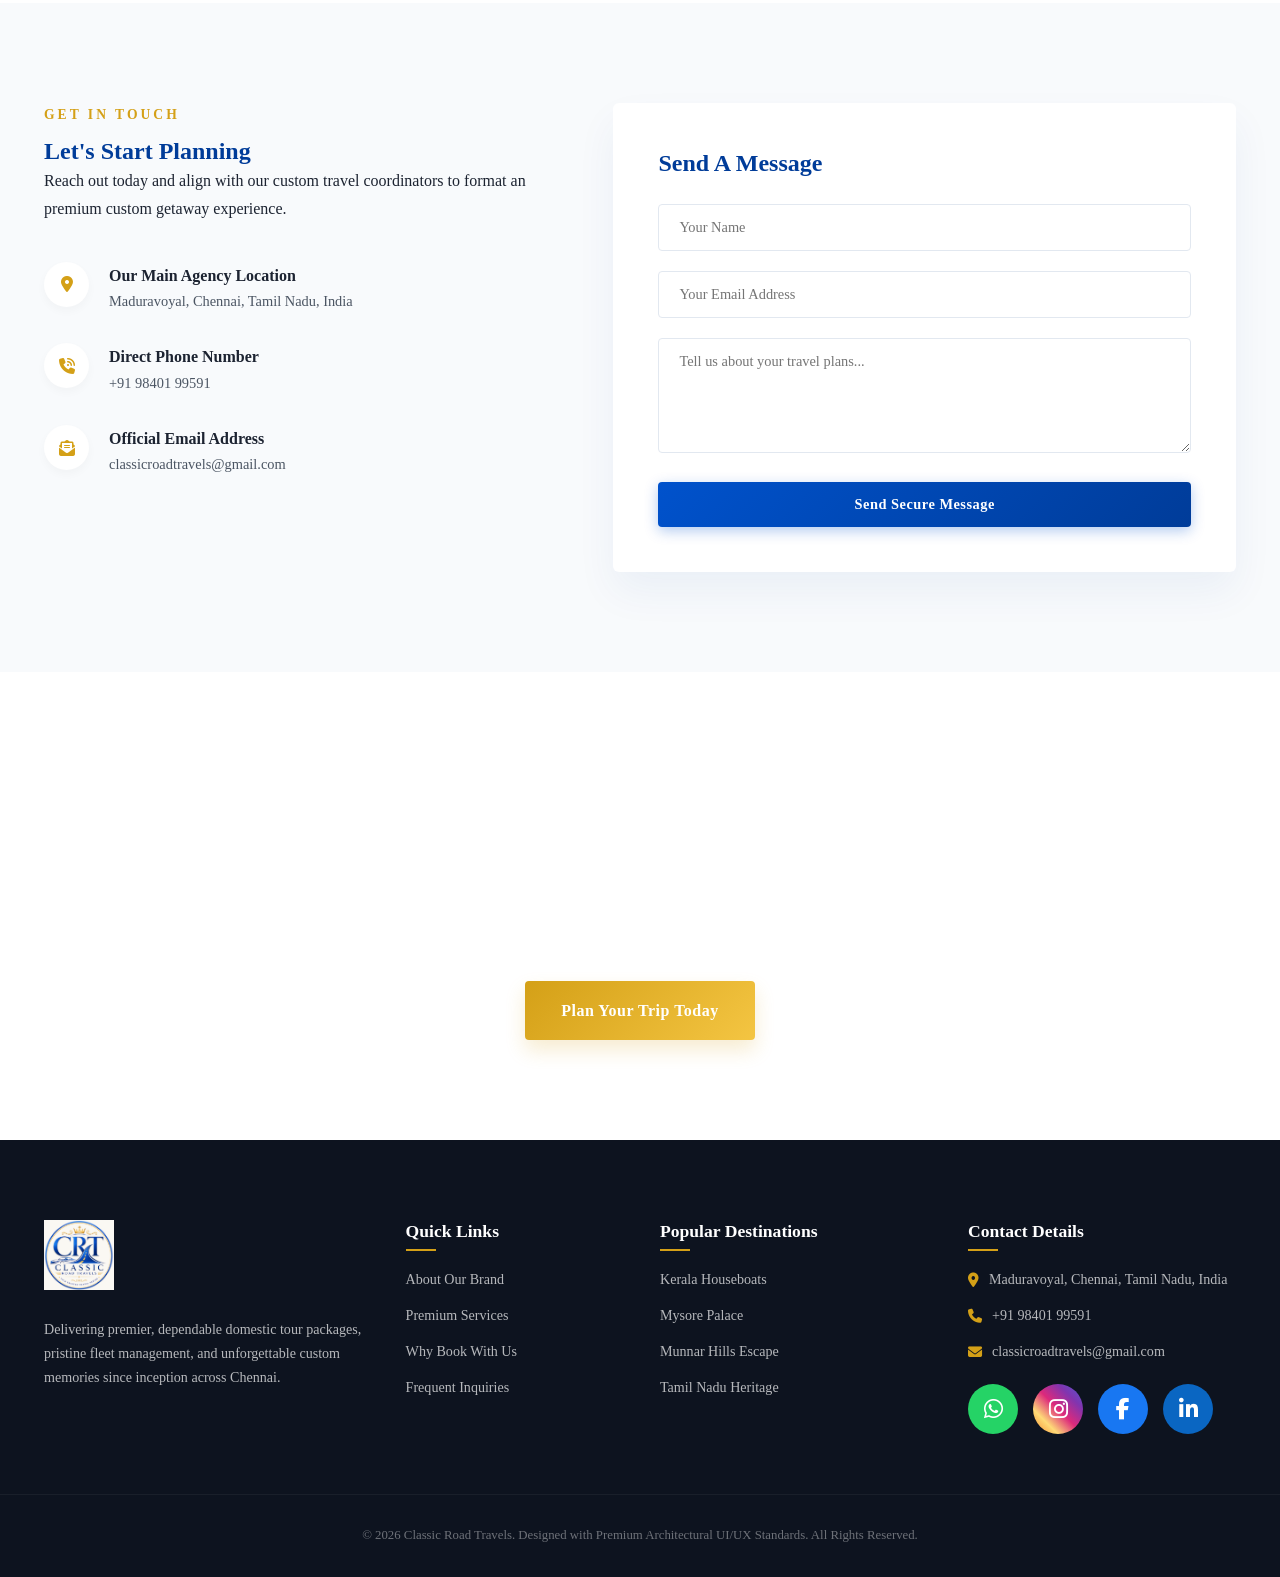
==== commit 968f0fd0: "Add files via upload" ====
--- a/index.html
+++ b/index.html
@@ -3,7 +3,7 @@
 <head>
     <meta charset="UTF-8">
     <meta name="viewport" content="width=device-width, initial-scale=1.0">
-    <title>Classic Road Travels | Trusted Travel Agency In Chennai For Comfortable And Memorable Travels</title>
+    <title>Classic Road Travels | Trusted Travel Agency In Chennai</title>
     <meta name="description" content="Classic Road Travels is the premier travel agency in Chennai offering premium tour packages, car rentals, luxury honeymoon trips, and corporate travel solutions across India. Book your seamless luxury journey today.">
     
     <!-- Open Graph Tags -->
@@ -56,7 +56,52 @@
             
             <nav class="nav-menu" id="navMenu">
                 <a href="#about" class="nav-link">About Us</a>
-                <a href="#services" class="nav-link">Our Services</a>
+                <div class="dropdown"><a href="#" class="nav-link" onclick="return false;">
+    Our Services <i class="fas fa-chevron-down"></i>
+</a>
+                <ul class="dropdown-menu"><li class="dropdown-submenu"><a href="#">Rental Services <i class="fas fa-chevron-down"></i></a><ul class="submenu">
+                    <li><a href="send-message.html?service=Airport Pickup & Drop" target="_blank">Airport Pickup & Drop</a></li>
+
+<li><a href="send-message.html?service=Local Chennai Taxi Service" target="_blank">Local Chennai Taxi Service</a></li>
+
+<li><a href="send-message.html?service=Outstation Cab Service" target="_blank">Outstation Cab Service</a></li>
+
+<li><a href="send-message.html?service=One Way Taxi" target="_blank">One Way Taxi</a></li>
+
+<li><a href="send-message.html?service=Round Trip Taxi" target="_blank">Round Trip Taxi</a></li>
+
+<li><a href="send-message.html?service=Car with Driver" target="_blank">Car with Driver</a></li>
+
+<li><a href="send-message.html?service=Acting Driver Service" target="_blank">Acting Driver Service</a></li>
+</ul>
+</li>
+
+<li class="dropdown-submenu">
+    <a href="#">
+        Tour Packages <i class="fas fa-chevron-down"></i>
+    </a>
+
+    <ul class="submenu">
+        <li><a href="send-message.html?service=Family Tour Packages" target="_blank">Family Tour Packages</a></li>
+
+<li><a href="send-message.html?service=Honeymoon Packages" target="_blank">Honeymoon Packages</a></li>
+
+<li><a href="send-message.html?service=Group Tour Packages" target="_blank">Group Tour Packages</a></li>
+
+<li><a href="send-message.html?service=Pilgrimage Tours" target="_blank">Pilgrimage Tours</a></li>
+
+<li><a href="send-message.html?service=Hill Station Tours" target="_blank">Hill Station Tours</a></li>
+
+<li><a href="send-message.html?service=South India Tour Packages" target="_blank">South India Tour Packages</a></li>
+
+<li><a href="send-message.html?service=Customized Holiday Packages" target="_blank">Customized Holiday Packages</a></li>
+    </ul>
+</li>
+</ul>
+</li>
+</ul>
+</div>
+
                 <a href="#destinations" class="nav-link">Popular Destinations</a>
                 <a href="#why-choose" class="nav-link">Why Us</a>
                 <a href="#faqs" class="nav-link">FAQs</a>
@@ -78,11 +123,10 @@
     <section class="hero-section">
         <div class="hero-container">
             <div class="hero-content">
-                <h1 class="hero-title">Trusted Travel Agency In Chennai For Comfortable And Memorable Travels</h1>
+                <h1 class="hero-title">Trusted Travel Agency In Chennai</h1>
                 <p class="hero-intro">Discover meticulously tailored journeys crafted around your dreams. At Classic Road Travels, we eliminate the stress of logistics, giving you pristine access to India's most extraordinary destinations with unrivaled comfort.</p>
                 
                 <ul class="trust-points">
-                    <li><i class="fa-solid fa-circle-check"></i> Bespoke Tailor-Made Itineraries</li>
                     <li><i class="fa-solid fa-circle-check"></i> Complete Pricing Transparency—No Hidden Fees</li>
                     <li><i class="fa-solid fa-circle-check"></i> Premium, Comfort-Driven Luxury Fleet Vehicles</li>
                     <li><i class="fa-solid fa-circle-check"></i> Experienced Travel Curators with On-Ground Support</li>
@@ -482,14 +526,14 @@
                             <i class="fa-solid fa-location-dot"></i>
                             <div>
                                 <h5>Our Main Agency Location</h5>
-                                <p>Anna Nagar, Chennai, Tamil Nadu, India</p>
+                                <p>Maduravoyal, Chennai, Tamil Nadu, India</p>
                             </div>
                         </div>
                         <div class="info-block">
                             <i class="fa-solid fa-phone-volume"></i>
                             <div>
-                                <h5>Direct Direct Phone Line</h5>
-                                <p><a href="tel:+919876543210">+91 98765 43210</a></p>
+                                <h5>Direct Phone Number</h5>
+                                <p><a href="tel:+919840199591">+91 98401 99591</a></p>
                             </div>
                         </div>
                         <div class="info-block">
--- a/styles.css
+++ b/styles.css
@@ -1,6 +1,18 @@
 /* ==========================================================================
    Premium Typography & Architectural Variables Setup
    ========================================================================== */
+  body{
+    font-family:"Times New Roman", Times, serif;
+}
+.fa,
+.fas,
+.far,
+.fab,
+.fa-solid,
+.fa-regular,
+.fa-brands{
+    font-family:"Font Awesome 6 Free","Font Awesome 6 Brands" !important;
+}
 :root {
     --royal-blue: #0052CC;
     --deep-blue: #003C99;
@@ -29,7 +41,7 @@
 }
 
 body {
-    font-family: 'Poppins', sans-serif;
+    font-family: "Times New Roman", Times, serif;
     background-color: var(--white);
     color: var(--charcoal);
     line-height: 1.7;
@@ -38,7 +50,7 @@
 }
 
 h1, h2, h3, h4, .brand-name {
-    font-family: 'Cinzel', serif;
+    font-family: "Times New Roman", Times, serif;
     font-weight: 700;
     color: var(--deep-blue);
     line-height: 1.3;
@@ -68,7 +80,7 @@
     display: inline-flex;
     align-items: center;
     justify-content: center;
-    font-family: 'Poppins', sans-serif;
+    font-family: "Times New Roman", Times, serif;
     font-weight: 600;
     font-size: 0.9rem;
     letter-spacing: 0.5px;
@@ -94,7 +106,7 @@
 
 .btn-secondary {
     background: transparent;
-    color: var(--white);
+    color: var(--charcoal);
     border: 1px solid rgba(255, 255, 255, 0.4);
 }
 
@@ -246,8 +258,16 @@
    ========================================================================== */
 .hero-section {
     min-height: 100vh;
-    padding-top: 130px;
-    background: linear-gradient(rgba(0, 60, 153, 0.92), rgba(0, 30, 80, 0.96)), url('logo 2.png');
+    padding-top: 90px;
+    background:
+linear-gradient(
+90deg,
+rgba(255,255,255,0.10) 0%,
+rgba(255,255,255,0.15) 35%,
+rgba(255,255,255,0.35) 60%,
+rgba(255,255,255,0.15) 100%
+),
+url("assets/hero-bg.webp");
     background-size: cover;
     background-position: center;
     background-attachment: fixed;
@@ -269,16 +289,23 @@
 }
 
 .hero-title {
-    color: var(--white);
+    background: rgba(0, 0, 0, 0.55);
+    color: #ffffff;
+    display: inline-block;
+    padding: 15px 25px;
+    border-radius: 10px;
     font-size: 2.8rem;
     margin-bottom: 20px;
-}
-
-.hero-intro {
-    font-size: 1.05rem;
-    color: rgba(255, 255, 255, 0.85);
-    margin-bottom: 30px;
-    font-weight: 300;
+    text-shadow: 2px 2px 8px rgba(0,0,0,0.8);
+}
+
+.hero-intro{
+    font-size:1.2rem;
+    color:#ffffff;
+    margin-bottom:30px;
+    font-weight:400;
+    text-shadow:2px 2px 8px rgba(0,0,0,.8);
+    max-width:700px;
 }
 
 .trust-points {
@@ -291,11 +318,11 @@
     gap: 12px;
     margin-bottom: 12px;
     font-size: 0.95rem;
-    color: rgba(255, 255, 255, 0.95);
+    color: #1c2331;
 }
 
 .trust-points i {
-    color: var(--light-gold);
+    color: #D4A017;
 }
 
 .hero-cta-group {
@@ -344,7 +371,7 @@
     padding: 14px 15px 14px 45px;
     border: 1px solid #E2E8F0;
     border-radius: 4px;
-    font-family: 'Poppins', sans-serif;
+    font-family: "Times New Roman", Times, serif;
     font-size: 0.9rem;
     outline: none;
     transition: var(--transition);
@@ -400,15 +427,20 @@
 
 .image-stack-card {
     width: 100%;
-    max-width: 400px;
-    height: 400px;
-    background: var(--ice-bg);
-    border: 1px solid rgba(0, 60, 153, 0.05);
-    border-radius: 50%;
-    display: flex;
-    align-items: center;
-    justify-content: center;
-    box-shadow: var(--premium-shadow);
+    max-width: 650px;
+    height: auto;
+    background: transparent;
+    border-radius: 20px;
+    overflow: visible;
+    box-shadow: 0 10px 30px rgba(0,0,0,0.15);
+}
+
+.floating-logo {
+    width: 100%;
+    height: auto;
+    display: block;
+    object-fit: contain;
+    animation: none;
 }
 
 .floating-logo {
@@ -502,7 +534,6 @@
     grid-template-columns: repeat(auto-fit, minmax(280px, 1fr));
     gap: 24px;
 }
-
 .destination-card {
     height: 380px;
     border-radius: 6px;
@@ -512,17 +543,69 @@
     align-items: flex-end;
     padding: 30px;
     box-shadow: var(--premium-shadow);
-    /* Individual card imagery fallback using luxury blue-golds tint gradients */
-    background: linear-gradient(to top, rgba(0, 30, 80, 0.95) 0%, rgba(0, 82, 204, 0.4) 60%, rgba(0,0,0,0.1) 100%), url('logo 2.png');
-    background-size: contain;
-    background-position: center;
-    background-repeat: no-repeat;
-    background-color: #002266;
+
     transition: var(--transition);
 }
 
 .destination-card:hover {
     transform: scale(1.02);
+}
+/* ===== Destination Background Images ===== */
+
+.kerala-card{
+    background: linear-gradient(rgba(0,0,0,.30), rgba(0,0,0,.60)),
+    url("assets/kerala.webp");
+    background-size: cover;
+    background-position: center;
+}
+
+.mysore-card{
+    background: linear-gradient(rgba(0,0,0,.30), rgba(0,0,0,.60)),
+    url("assets/mysore.webp");
+    background-size: cover;
+    background-position: center;
+}
+
+.coorg-card{
+    background: linear-gradient(rgba(0,0,0,.30), rgba(0,0,0,.60)),
+    url("assets/coorg.webp");
+    background-size: cover;
+    background-position: center;
+}
+
+.munnar-card{
+    background: linear-gradient(rgba(0,0,0,.30), rgba(0,0,0,.60)),
+    url("assets/munnar.webp");
+    background-size: cover;
+    background-position: center;
+}
+
+.thekkady-card{
+    background: linear-gradient(rgba(0,0,0,.30), rgba(0,0,0,.60)),
+    url("assets/thekkady.webp");
+    background-size: cover;
+    background-position: center;
+}
+
+.ooty-card{
+    background: linear-gradient(rgba(0,0,0,.30), rgba(0,0,0,.60)),
+    url("assets/ooty.webp");
+    background-size: cover;
+    background-position: center;
+}
+
+.kodaikanal-card{
+    background: linear-gradient(rgba(0,0,0,.30), rgba(0,0,0,.60)),
+    url("assets/kodaikanal.webp");
+    background-size: cover;
+    background-position: center;
+}
+
+.tamilnadu-card{
+    background: linear-gradient(rgba(0,0,0,.30), rgba(0,0,0,.60)),
+    url("assets/heritage.webp");
+    background-size: cover;
+    background-position: center;
 }
 
 .dest-badge {
@@ -672,7 +755,7 @@
 }
 
 .stat-item {
-    font-family: 'Cinzel', serif;
+    font-family: "Times New Roman", Times, serif;
 }
 
 .counter {
@@ -687,7 +770,7 @@
 }
 
 .stat-item p {
-    font-family: 'Poppins', sans-serif;
+    font-family: "Times New Roman", Times, serif;
     font-size: 0.95rem;
     color: rgba(255, 255, 255, 0.8);
     margin-top: 5px;
@@ -775,7 +858,7 @@
     background: transparent;
     border: none;
     outline: none;
-    font-family: 'Poppins', sans-serif;
+    font-family: "Times New Roman", Times, serif;
     font-weight: 600;
     font-size: 1rem;
     color: var(--charcoal);
@@ -883,15 +966,88 @@
 /* ==========================================================================
    Conversion Banner Section
    ========================================================================== */
-.conversion-banner {
+.conversion-banner{
     position: relative;
     padding: 100px 0;
-    background: linear-gradient(rgba(0,60,153,0.85), rgba(0,30,80,0.9)), url('logo 2.png');
-    background-size: cover;
-    background-position: center;
+
+    background:
+linear-gradient(rgba(0,60,153,.85), rgba(0,30,80,.90)),
+url("assets/home-bg.jpg");
+
+    background-size: cover;
+    background-position: top center;
+    background-repeat: no-repeat;
     background-attachment: fixed;
+
     text-align: center;
-    color: var(--white);
+    color: #fff;
+}
+
+/* Tour Packages Footer */
+.tour-hero + .about-section ~ .conversion-banner{
+    background:
+    linear-gradient(rgba(0,60,153,.85), rgba(0,30,80,.90)),
+    url("assets/tourpackage-bg.webp");
+
+    background-size: cover;
+    background-position: center;
+    background-repeat: no-repeat;
+    background-attachment: fixed;
+}
+
+/* Corporate Travel Footer */
+.corporate-hero + .about-section ~ .conversion-banner{
+    background:
+    linear-gradient(rgba(0,60,153,.85), rgba(0,30,80,.90)),
+    url("assets/corporatetravel-bg.webp");
+
+    background-size: cover;
+    background-position: center;
+    background-repeat: no-repeat;
+    background-attachment: fixed;
+}
+
+/* Car Rental Footer */
+.rental-hero + .about-section ~ .conversion-banner{
+    background:
+    linear-gradient(rgba(0,60,153,.85), rgba(0,30,80,.90)),
+    url("assets/carrental-bg.webp") center/cover no-repeat;
+}
+
+/* Group Tour Footer */
+.group-hero + .about-section ~ .conversion-banner{
+    background:
+    linear-gradient(rgba(0,60,153,.85), rgba(0,30,80,.90)),
+    url("assets/grouptour-bg.webp");
+
+    background-size: cover;
+    background-position: center;
+    background-repeat: no-repeat;
+    background-attachment: fixed;
+}
+
+/* Honeymoon Footer */
+.honeymoon-hero + .about-section ~ .conversion-banner{
+    background:
+    linear-gradient(rgba(0,60,153,.85), rgba(0,30,80,.90)),
+    url("assets/hoonymoontour-bg.webp");
+
+    background-size: cover;
+    background-position: center;
+    background-repeat: no-repeat;
+    background-attachment: fixed;
+}
+
+/* Pilgrimage Footer */
+.pilgrimage-hero + .about-section ~ .conversion-banner{
+    background:
+    linear-gradient(rgba(0,60,153,.85), rgba(0,30,80,.90)),
+    url("assets/pilgrimagetour-bg.webp");
+
+    background-size: cover;
+    background-position: center;
+    background-repeat: no-repeat;
+    background-attachment: fixed;
 }
 
 .banner-content {
@@ -1178,4 +1334,208 @@
 .btn:hover::before{
     left:150%;
     transition:.8s;
+}
+/* ===========================
+   Footer Social Icons
+=========================== */
+
+.social-icons{
+    display:flex;
+    gap:15px;
+    margin-top:20px;
+}
+
+.social-icons a{
+    width:50px;
+    height:50px;
+    border-radius:50%;
+    display:flex;
+    justify-content:center;
+    align-items:center;
+    color:#fff;
+    font-size:22px;
+    text-decoration:none;
+    transition:0.3s ease;
+}
+
+
+/* WhatsApp */
+.social-icons a:nth-child(1){
+    background:#25D366;
+}
+
+/* Instagram */
+.social-icons a:nth-child(2){
+    background:linear-gradient(
+        45deg,
+        #F58529,
+        #FEDA77,
+        #DD2A7B,
+        #8134AF,
+        #515BD4
+    );
+}
+
+/* Facebook */
+.social-icons a:nth-child(3){
+    background:#1877F2;
+}
+
+/* LinkedIn */
+.social-icons a:nth-child(4){
+    background:#0A66C2;
+}
+
+/* Hover Effect */
+.social-icons a:hover{
+    transform:translateY(-5px) scale(1.15);
+    box-shadow:0 10px 20px rgba(0,0,0,.25);
+}
+/* WhatsApp Hover */
+.social-icons a:nth-child(1):hover{
+    transform: translateY(-5px) scale(1.15);
+    box-shadow: 0 0 20px #25D366;
+}
+
+/* Instagram Hover */
+.social-icons a:nth-child(2):hover{
+    transform: translateY(-5px) scale(1.15);
+    box-shadow: 0 0 20px #DD2A7B;
+}
+
+/* Facebook Hover */
+.social-icons a:nth-child(3):hover{
+    transform: translateY(-5px) scale(1.15);
+    box-shadow: 0 0 20px #1877F2;
+}
+
+/* LinkedIn Hover */
+.social-icons a:nth-child(4):hover{
+    transform: translateY(-5px) scale(1.15);
+    box-shadow: 0 0 20px #0A66C2;
+}
+.dropdown{position:relative}.dropdown-menu,.submenu{display:none;position:absolute;background:#fff;min-width:260px;list-style:none;padding:0;box-shadow:0 8px 20px rgba(0,0,0,.15);z-index:999}.dropdown-menu{top:100%;left:0}.submenu{top:0;left:100%}.dropdown:hover>.dropdown-menu,.dropdown-submenu:hover>.submenu{display:block}.dropdown-submenu{position:relative}.dropdown-menu a,.submenu a{display:flex;padding:12px 16px;white-space:nowrap}.dropdown-menu a:hover,.submenu a:hover{background:#f5f5f5}
+/* ============================= */
+/* HOME PAGE HERO */
+/* ============================= */
+.home-hero{
+    background:
+    linear-gradient(rgba(255,255,255,.20),rgba(255,255,255,.20)),
+    url("assets/home-bg.jpg") center/cover no-repeat;
+}
+
+/* ============================= */
+/* CAR RENTAL */
+/* ============================= */
+.rental-hero{
+    background:
+    linear-gradient(rgba(255,255,255,.20),rgba(255,255,255,.20)),
+    url("assets/carrental-bg.webp");
+
+    background-size: cover;
+    background-position: center;
+    background-repeat: no-repeat;
+    background-attachment: fixed;
+}
+
+/* ============================= */
+/* TOUR PACKAGES */
+/* ============================= */
+.tour-hero{
+    background:
+    linear-gradient(rgba(0,0,0,.45),rgba(0,0,0,.45)),
+    url("assets/tourpackage-bg.webp");
+
+    background-size: cover;
+    background-position: center;
+    background-repeat: no-repeat;
+    background-attachment: fixed;
+
+    min-height:100vh;
+    display:flex;
+    align-items:center;
+}
+
+/* ============================= */
+/* CORPORATE TRAVEL */
+/* ============================= */
+.corporate-hero{
+    background:
+    linear-gradient(rgba(255,255,255,.20),rgba(255,255,255,.20)),
+    url("assets/corporatetravel-bg.webp");
+
+    background-size:cover;
+    background-position:center;
+    background-repeat:no-repeat;
+    background-attachment:fixed;
+}
+
+/* ============================= */
+/* GROUP TOUR */
+/* ============================= */
+.group-hero{
+    background:
+    linear-gradient(rgba(255,255,255,.20),rgba(255,255,255,.20)),
+    url("assets/grouptour-bg.webp");
+
+    background-size: cover;
+    background-position: center;
+    background-repeat: no-repeat;
+    background-attachment: fixed;
+}
+
+/* ============================= */
+/* HONEYMOON */
+/* ============================= */
+.honeymoon-hero{
+    background:
+    linear-gradient(rgba(255,255,255,.20),rgba(255,255,255,.20)),
+    url("assets/hoonymoontour-bg.webp");
+
+    background-size: cover;
+    background-position: center;
+    background-repeat: no-repeat;
+    background-attachment: fixed;
+}
+
+/* ============================= */
+/* PILGRIMAGE */
+/* ============================= */
+.pilgrimage-hero{
+    background:
+    linear-gradient(rgba(255,255,255,.20),rgba(255,255,255,.20)),
+    url("assets/pilgrimagetour-bg.webp");
+
+    background-size: cover;
+    background-position: center;
+    background-repeat: no-repeat;
+    background-attachment: fixed;
+}
+
+.tour-hero .hero-container{
+    display:flex !important;
+    justify-content:center;
+    align-items:center;
+    text-align:center;
+}
+
+.tour-hero .hero-content{
+    width:100%;
+    max-width:900px;
+    background:rgba(0,0,0,.45);
+    padding:40px;
+    border-radius:15px;
+}
+
+.tour-hero .hero-title{
+    color:#fff !important;
+    -webkit-text-fill-color:#fff !important;
+    background:none !important;
+    margin-bottom:20px;
+}
+
+.tour-hero .hero-intro{
+    color:#fff !important;
+    text-shadow:2px 2px 8px rgba(0,0,0,.8);
+    font-size:1.2rem;
 }
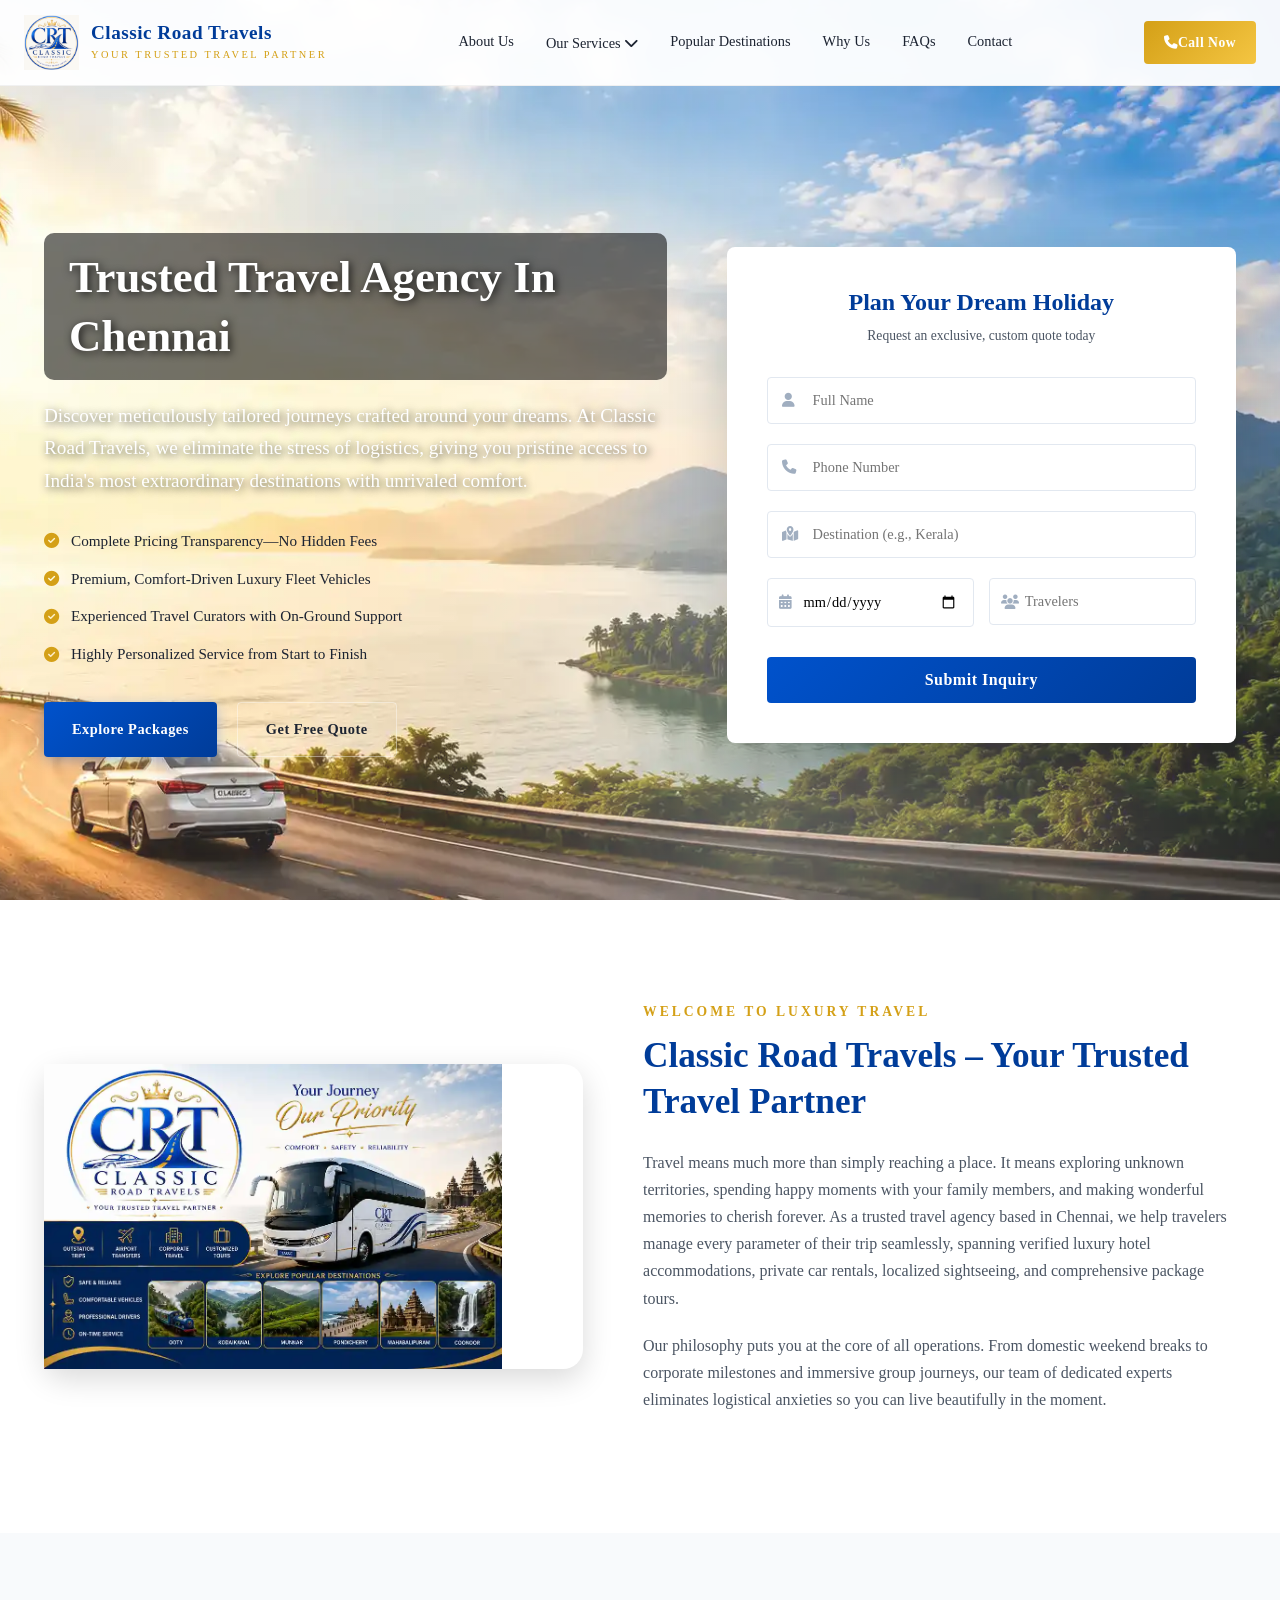
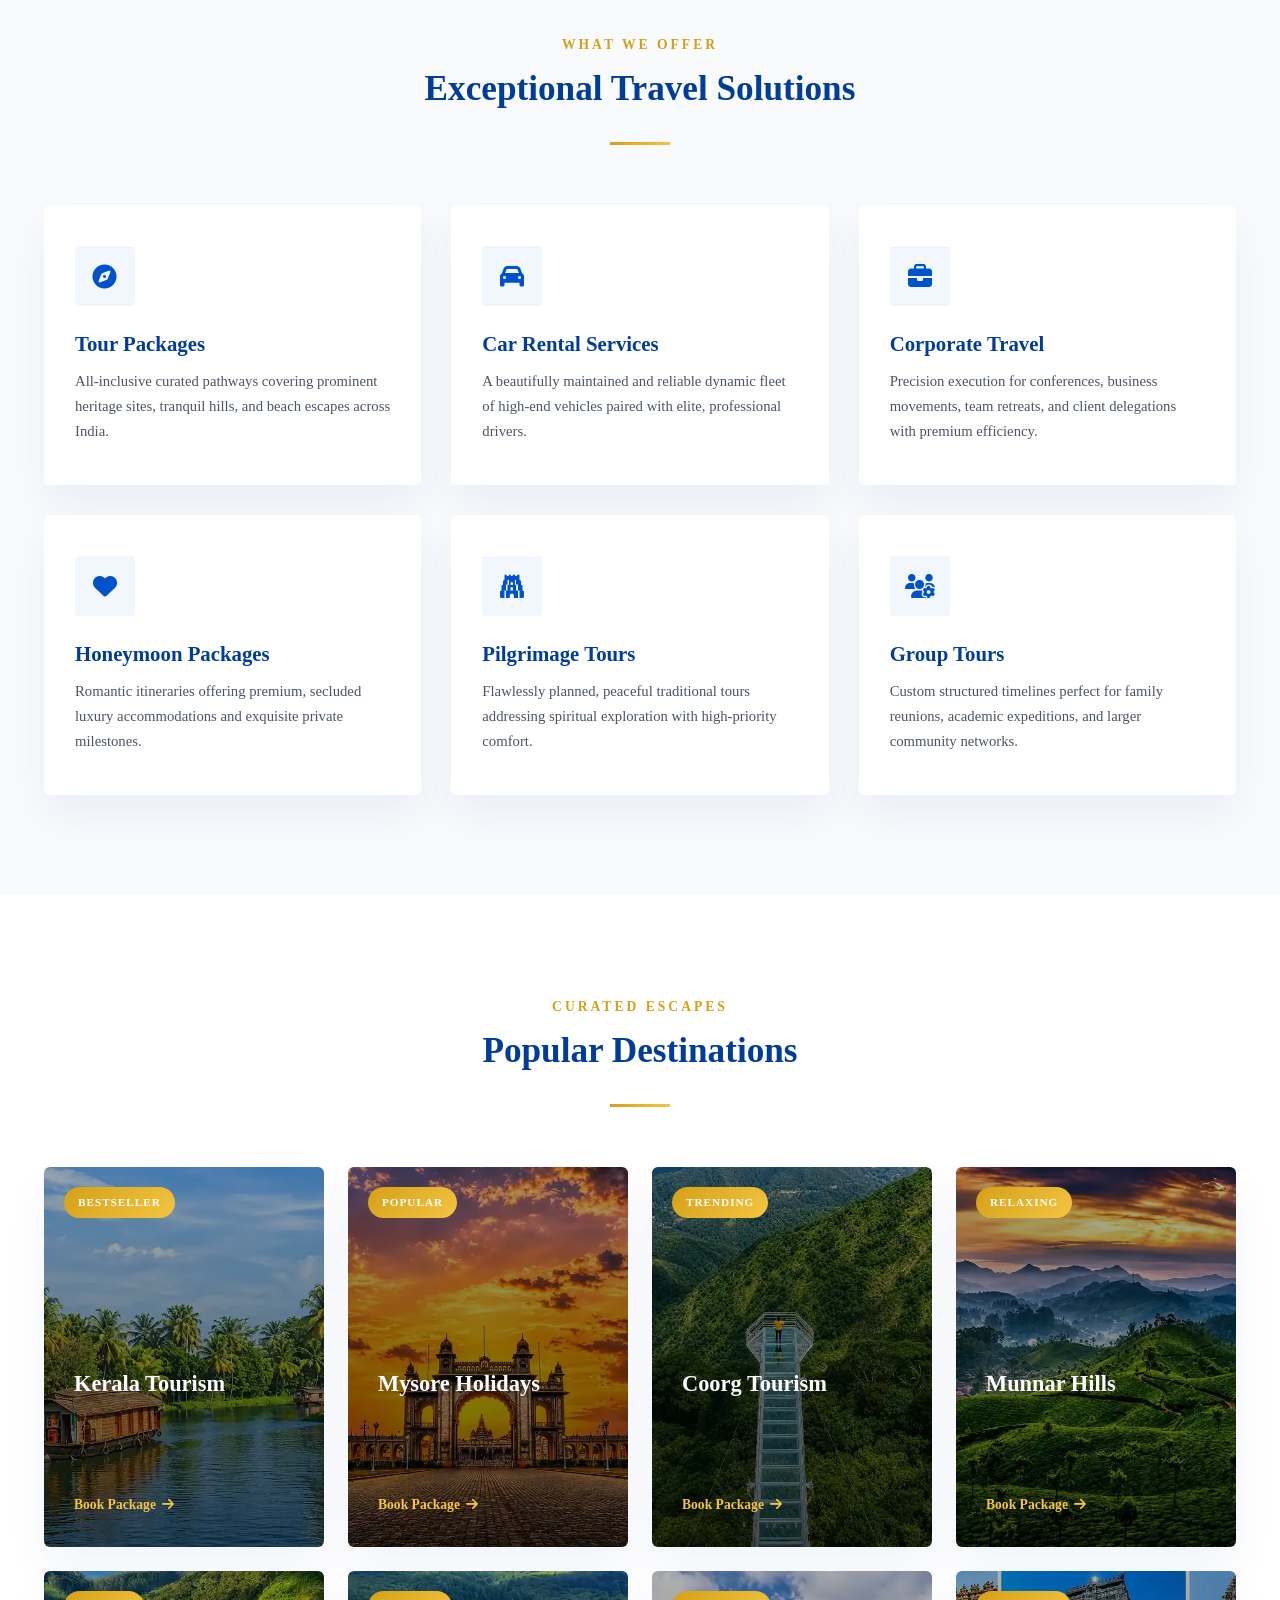
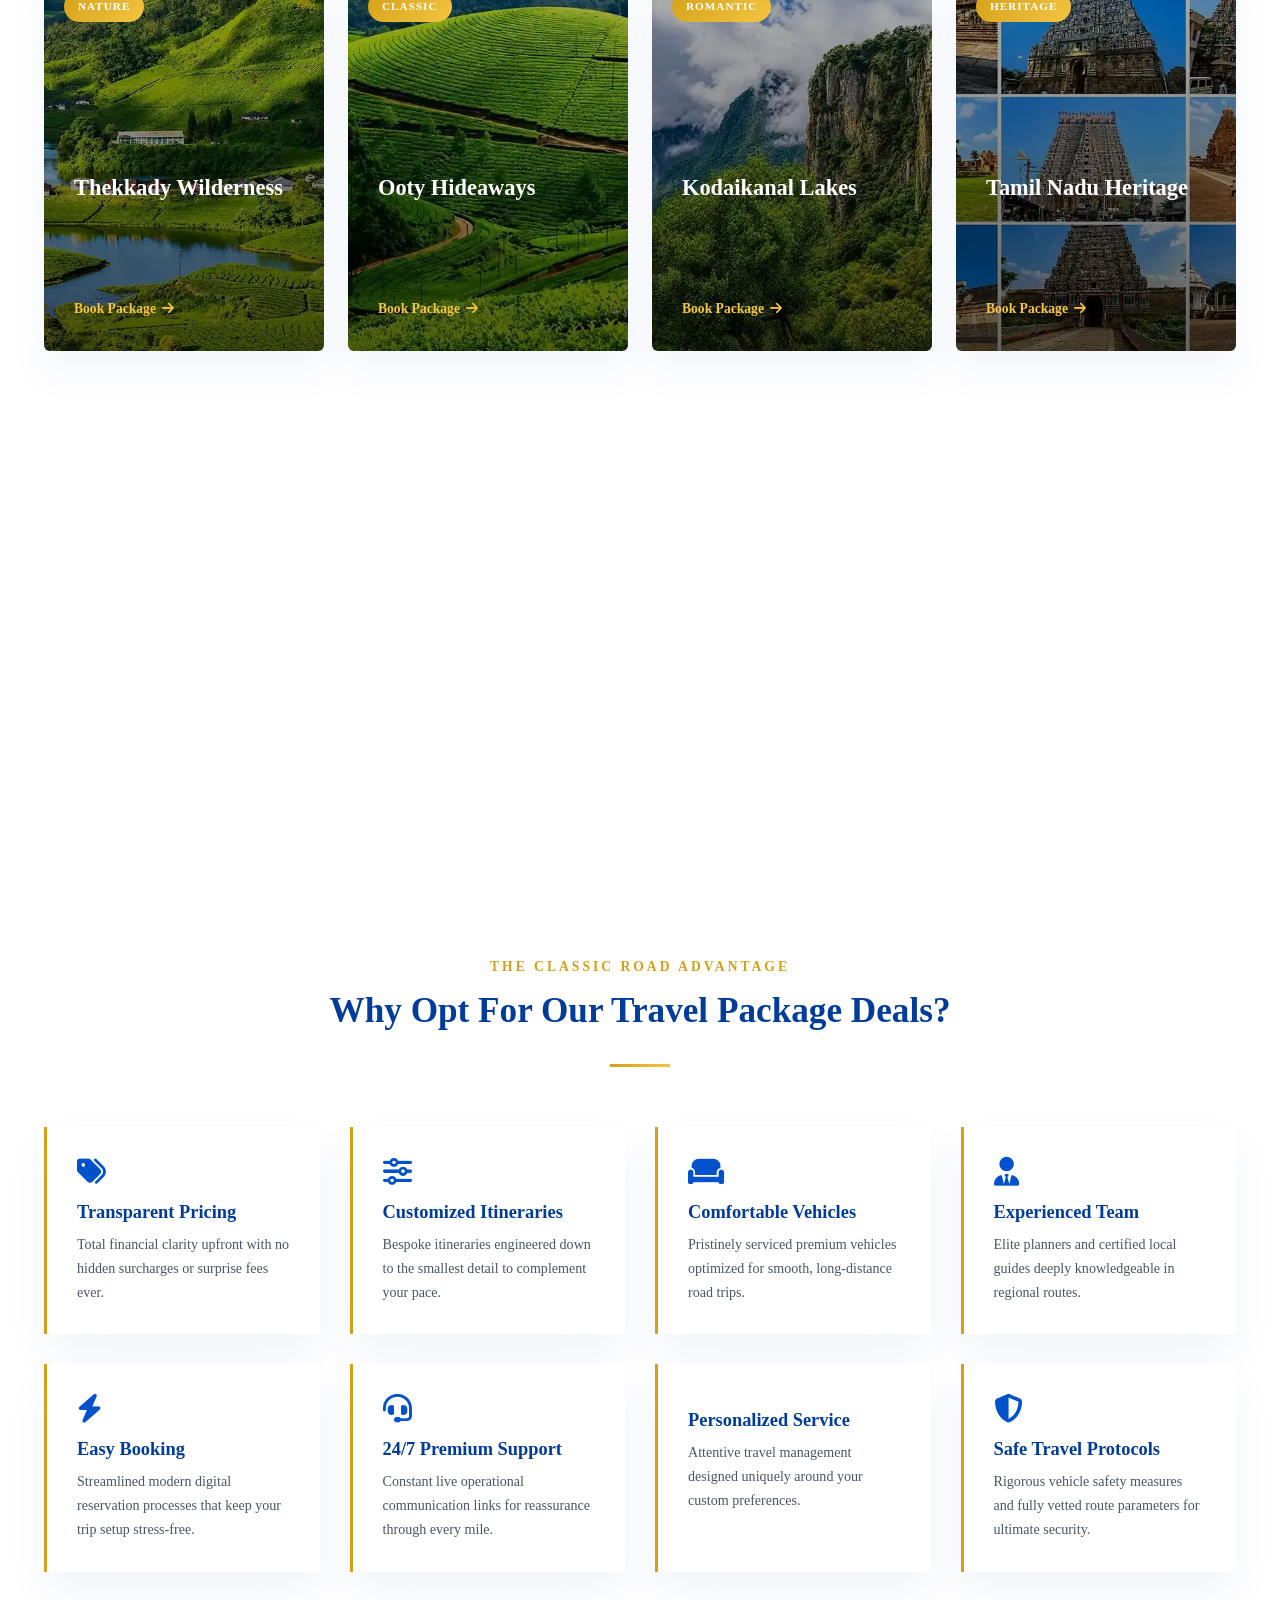
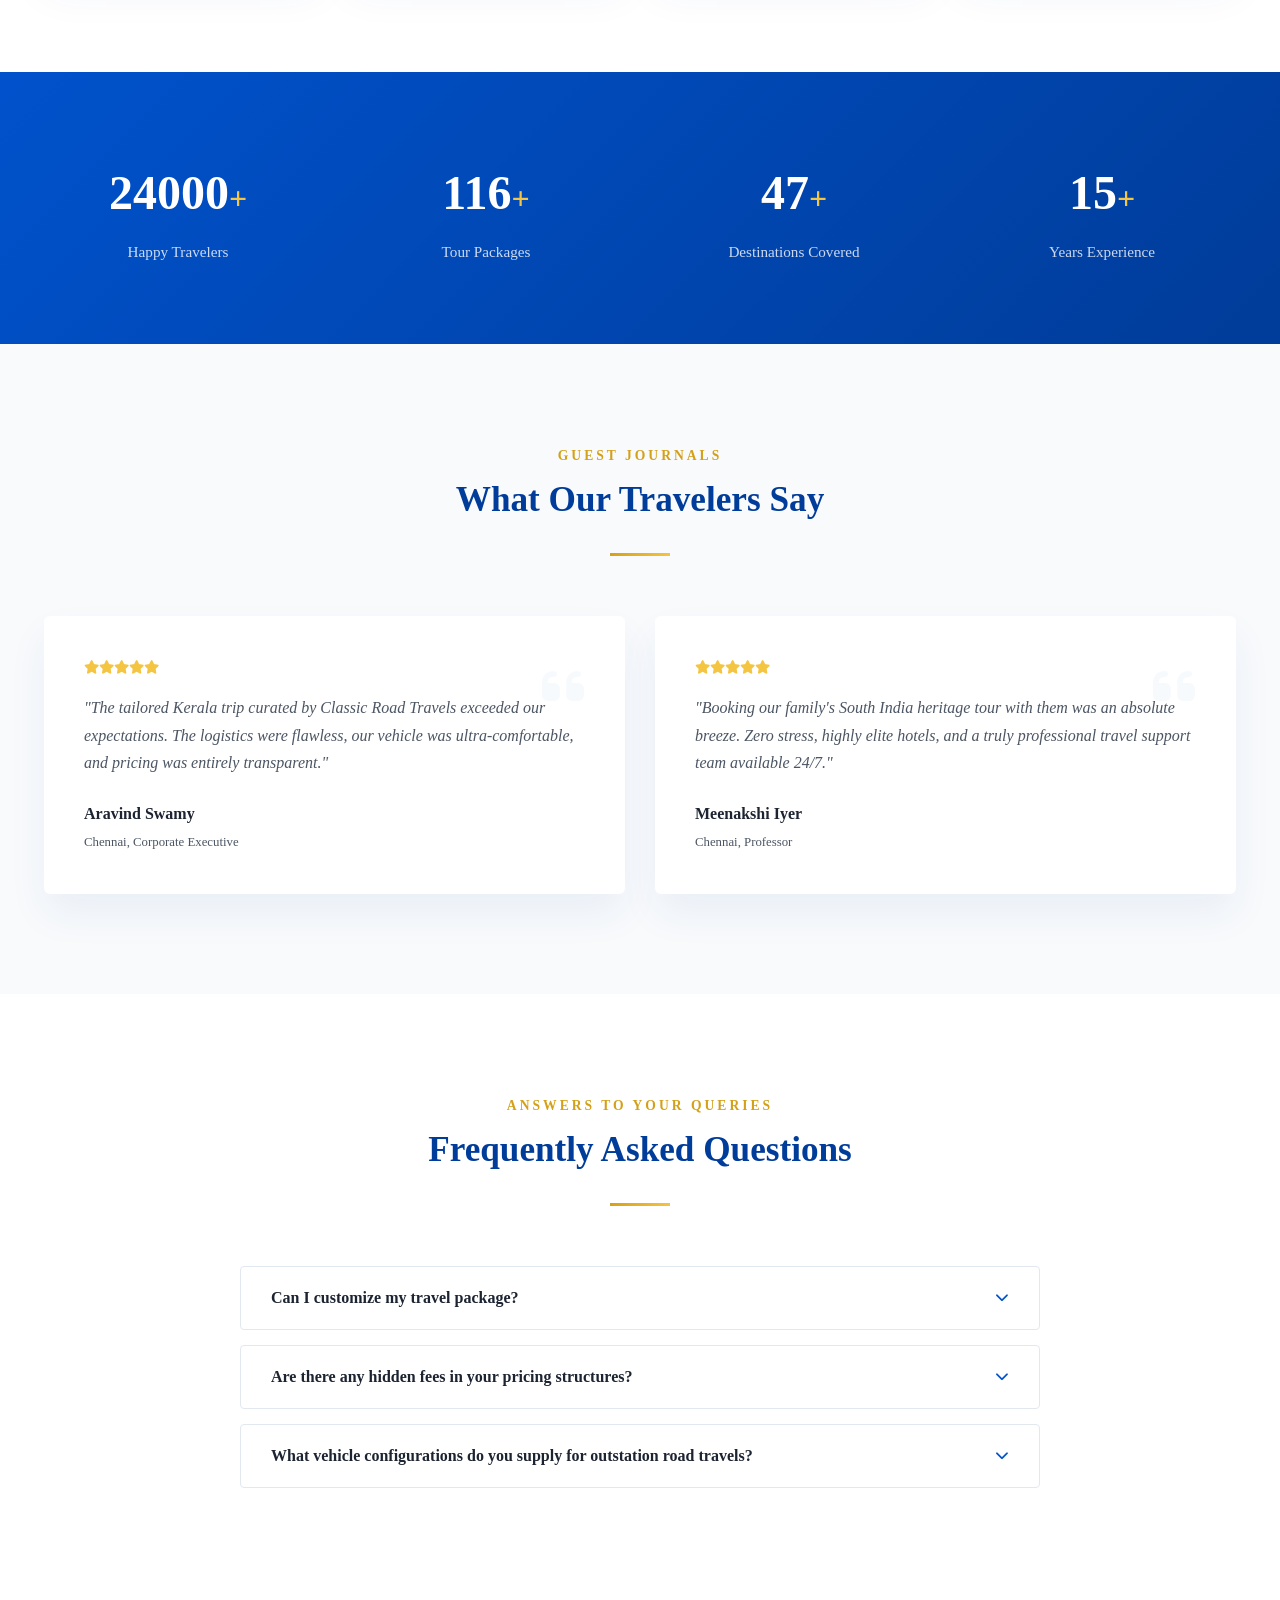
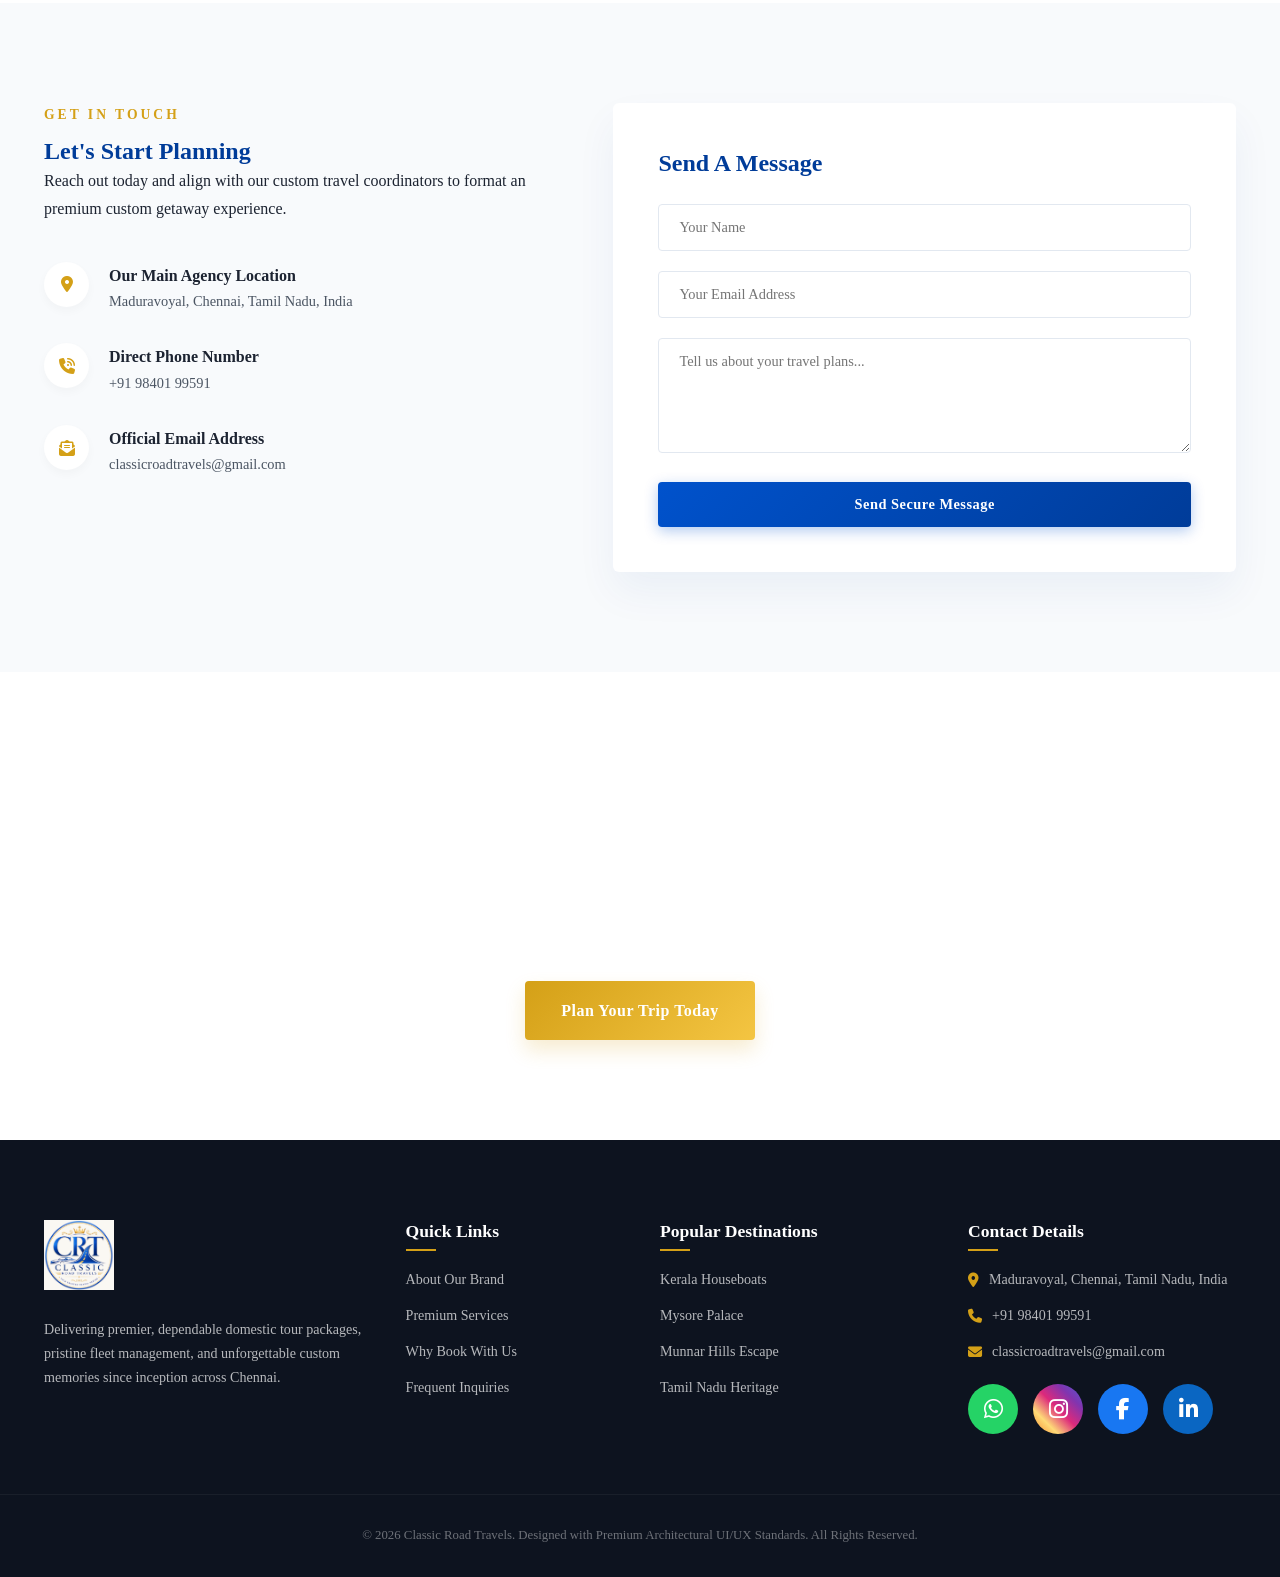
==== commit 464e472d: "Add files via upload" ====
--- a/index.html
+++ b/index.html
@@ -3,14 +3,21 @@
 <head>
     <meta charset="UTF-8">
     <meta name="viewport" content="width=device-width, initial-scale=1.0">
-    <title>Classic Road Travels | Trusted Travel Agency In Chennai</title>
-    <meta name="description" content="Classic Road Travels is the premier travel agency in Chennai offering premium tour packages, car rentals, luxury honeymoon trips, and corporate travel solutions across India. Book your seamless luxury journey today.">
-    
-    <!-- Open Graph Tags -->
-    <meta property="og:title" content="Classic Road Travels - Premium Travel Agency In Chennai">
-    <meta property="og:description" content="Crafting bespoke journeys, corporate travels, and custom tour packages with transparent pricing and premium luxury fleet options from Chennai.">
-    <meta property="og:type" content="website">
-    <meta property="og:image" content="logo 2.png">
+    <title>Best Travel Agency in Chennai | Classic Road Travels</title>
+
+<meta name="description" content="Classic Road Travels is the best travel agency in Chennai offering car rental services, tour packages, honeymoon packages, corporate travel, pilgrimage tours and customized holiday packages across South India.">
+
+<meta name="keywords" content="Best Travel Agency in Chennai, Tours and Travels Chennai, Car Rental Chennai, Tour Packages Chennai, Holiday Packages Chennai, Honeymoon Packages Chennai, Corporate Travel Chennai, Pilgrimage Tours Chennai, South India Tour Packages, Classic Road Travels">
+
+<meta property="og:type" content="website">
+<meta property="og:title" content="Best Travel Agency in Chennai | Classic Road Travels">
+<meta property="og:description" content="Book premium tour packages, car rental services, honeymoon packages, pilgrimage tours and customized holiday packages with Classic Road Travels in Chennai.">
+<meta property="og:image" content="https://www.classicroadtravels.in/assets/main-page-image.webp">
+<meta property="og:url" content="https://www.classicroadtravels.in/">
+<meta property="og:site_name" content="Classic Road Travels">
+
+<link rel="canonical" href="https://www.classicroadtravels.in/">
+
     
     <!-- Fonts -->
     <link rel="preconnect" href="https://fonts.googleapis.com">
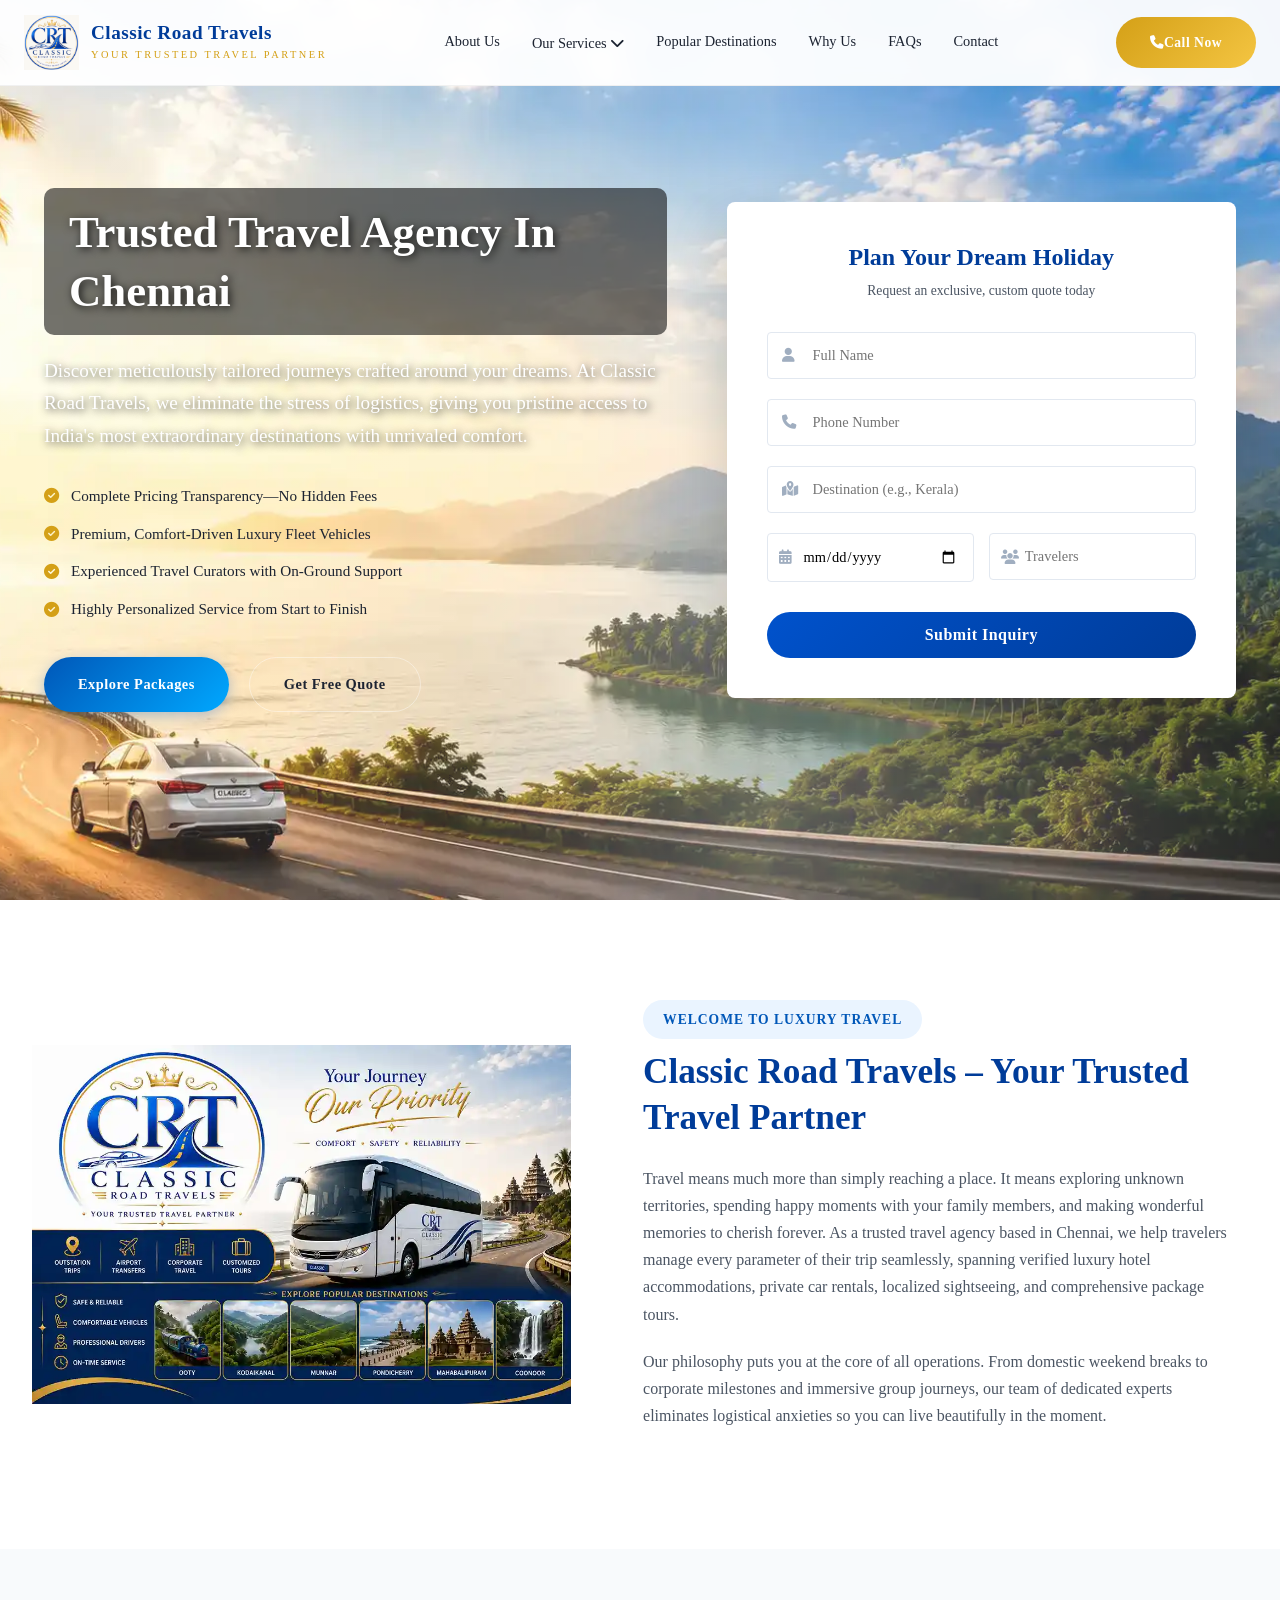
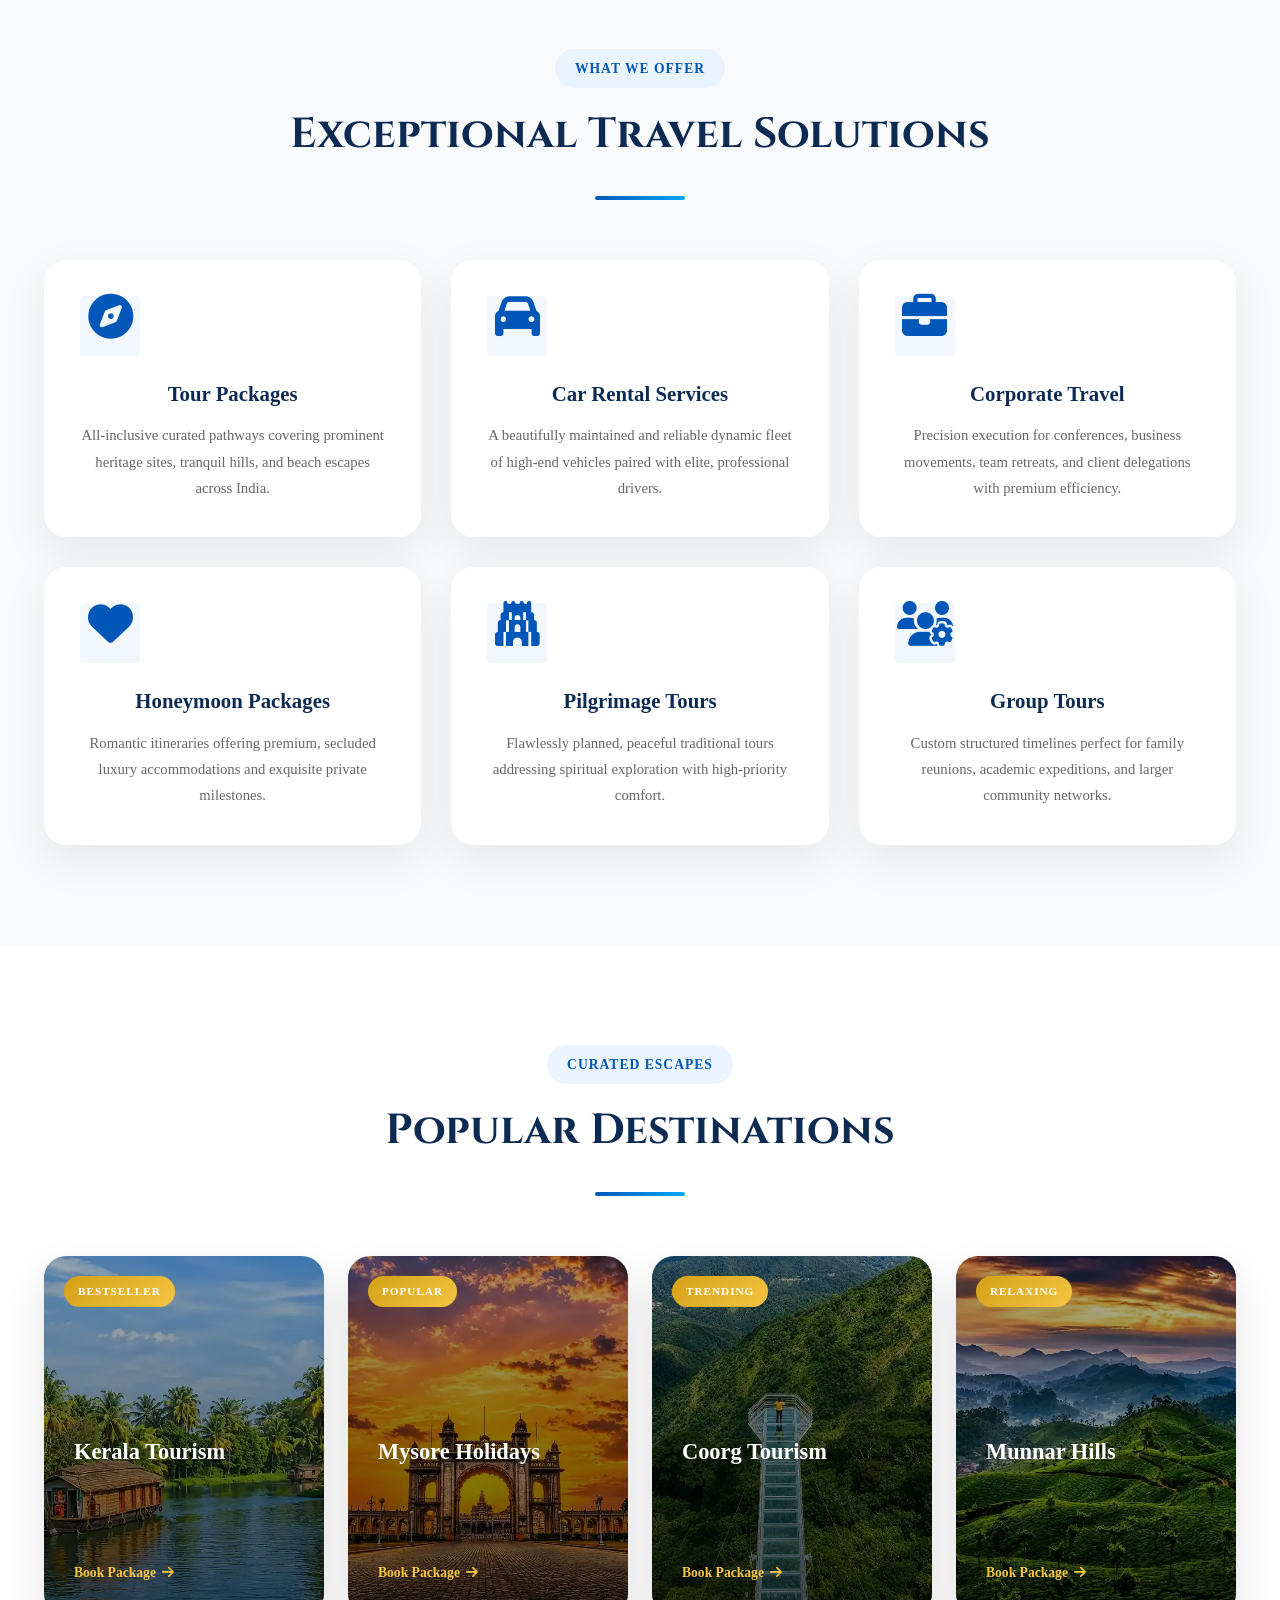
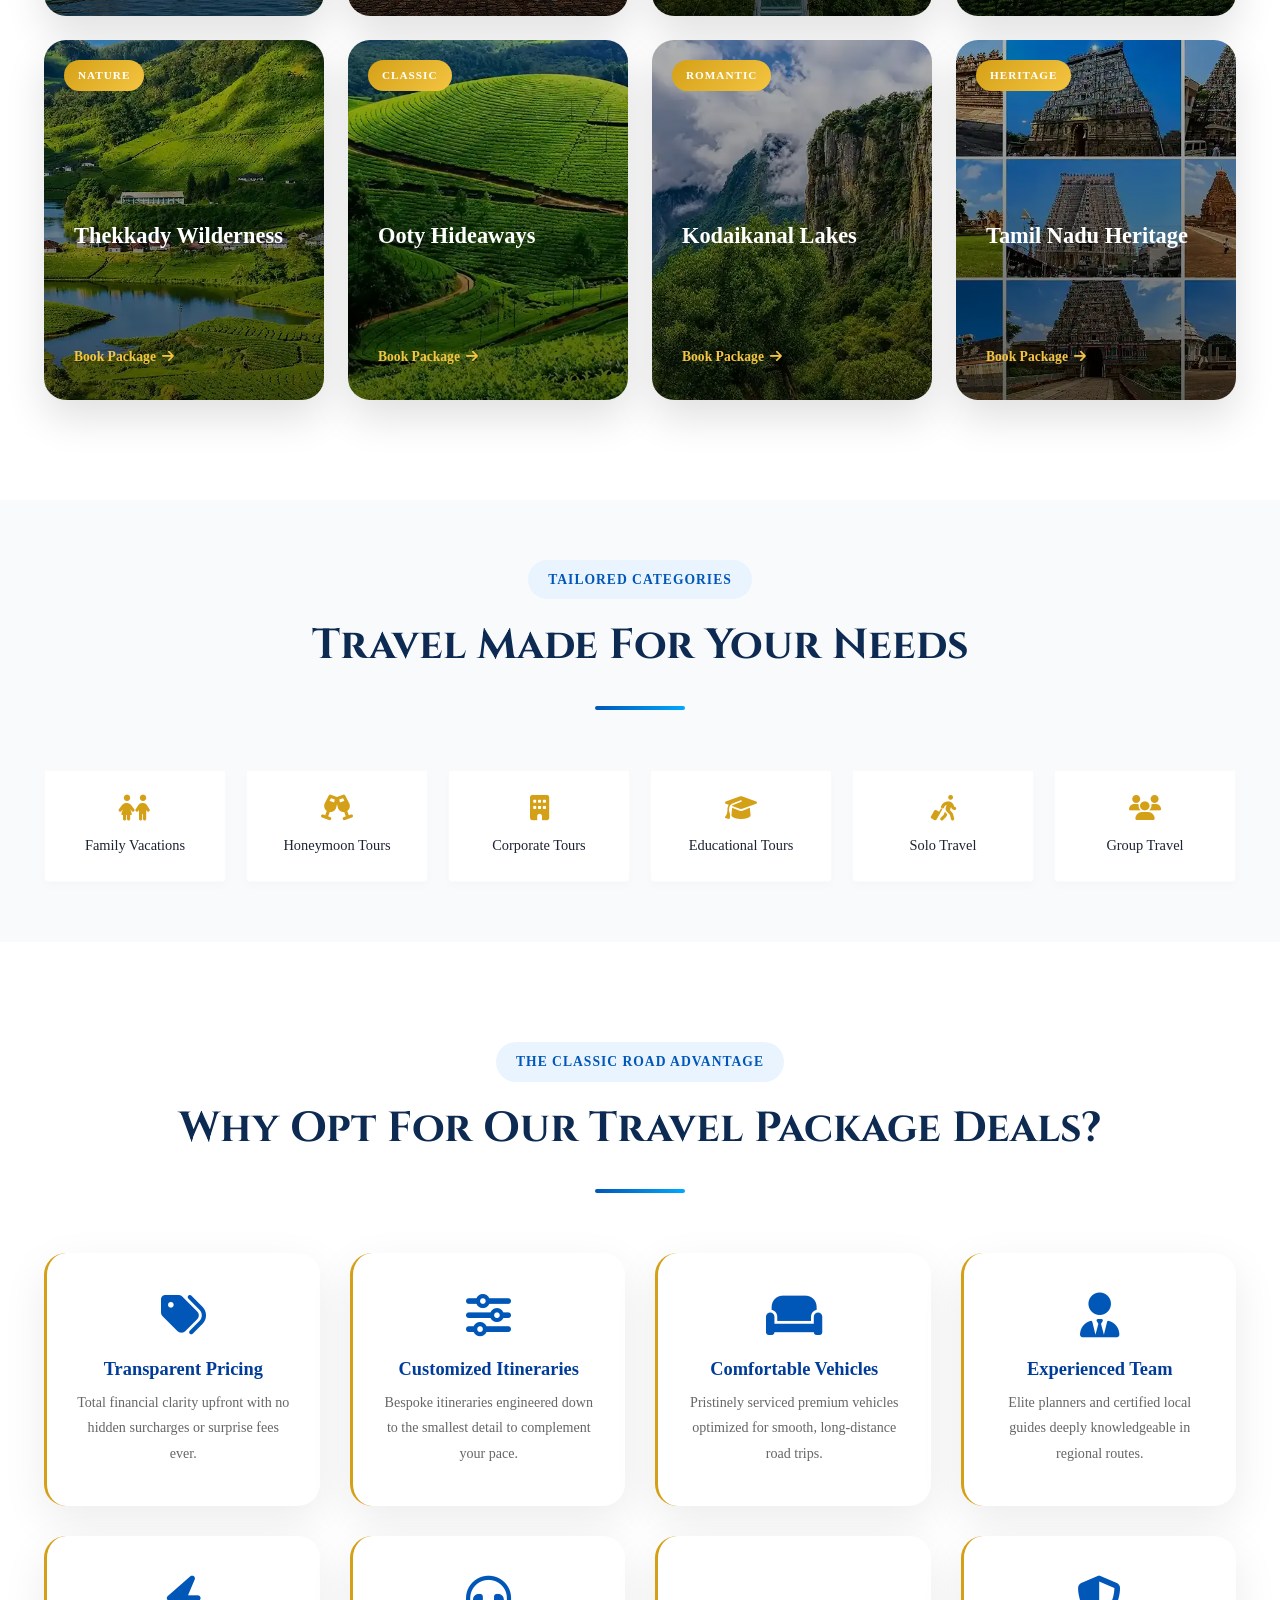
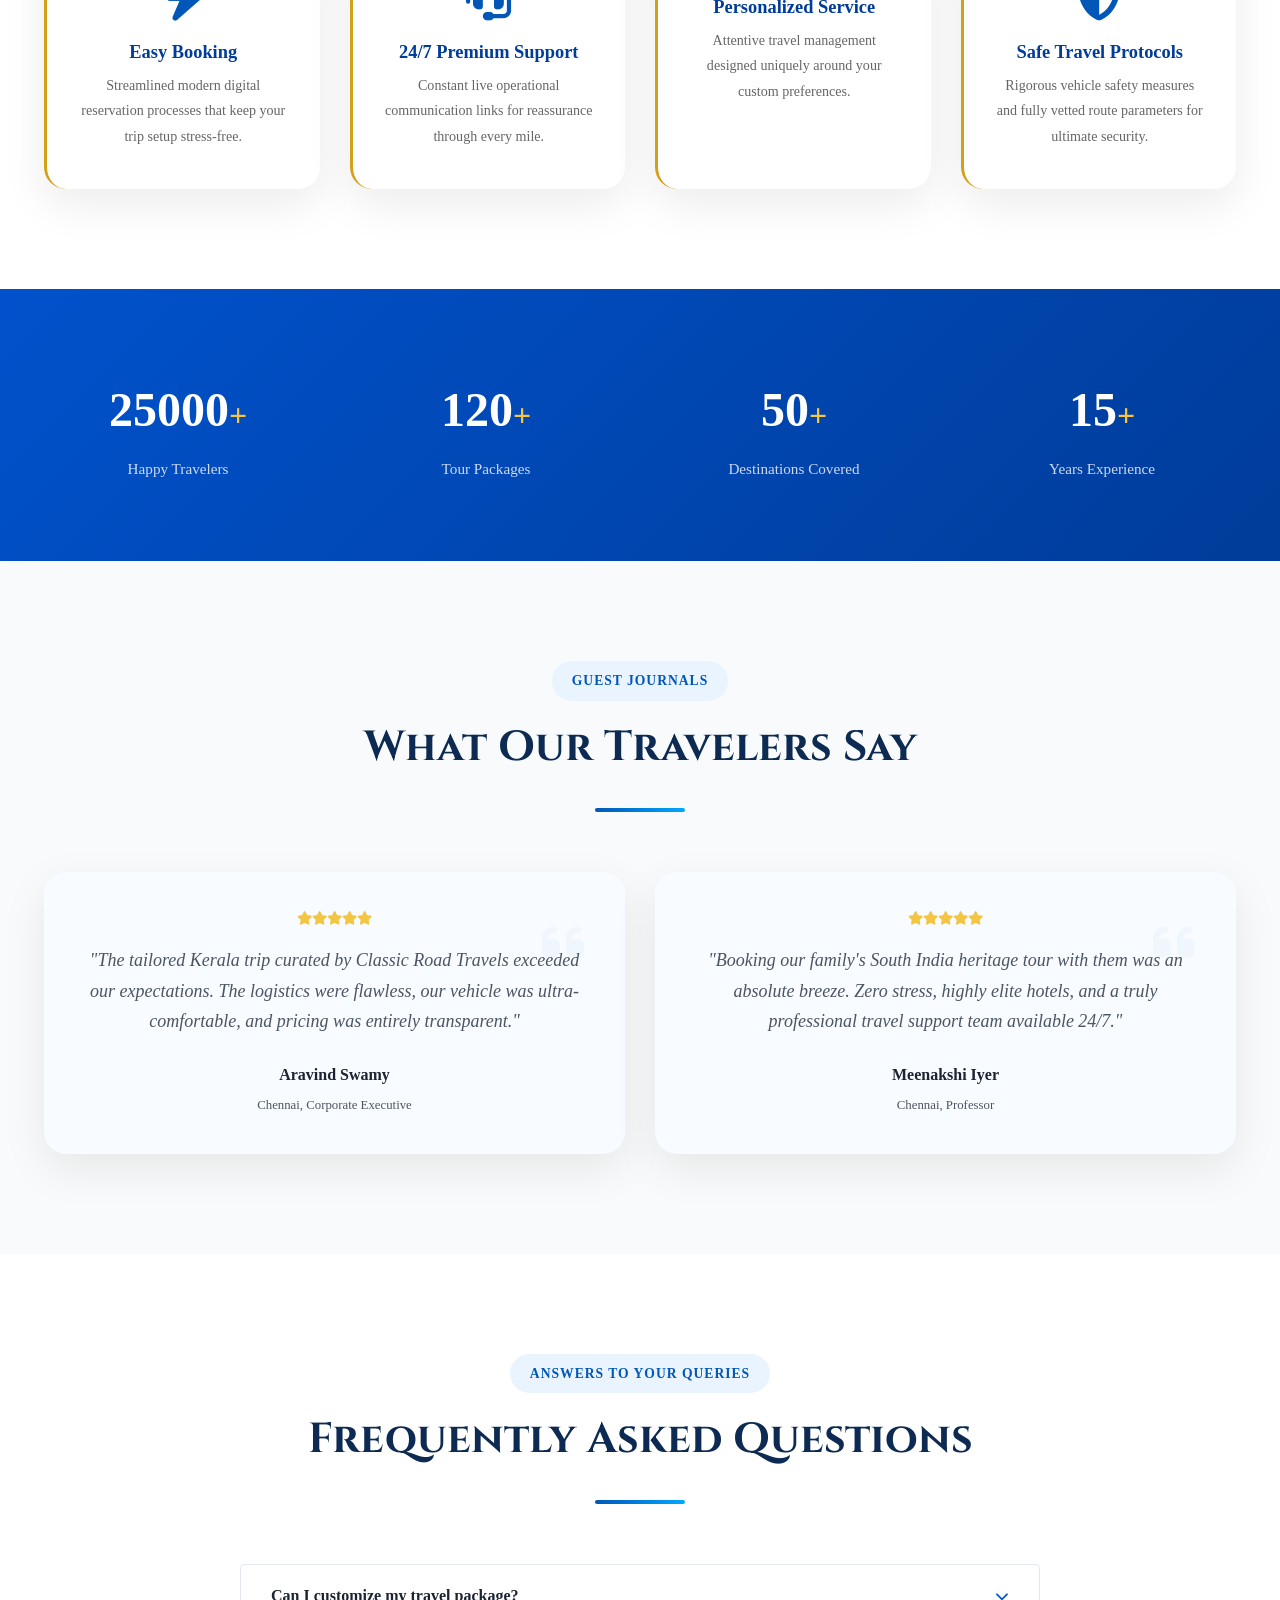
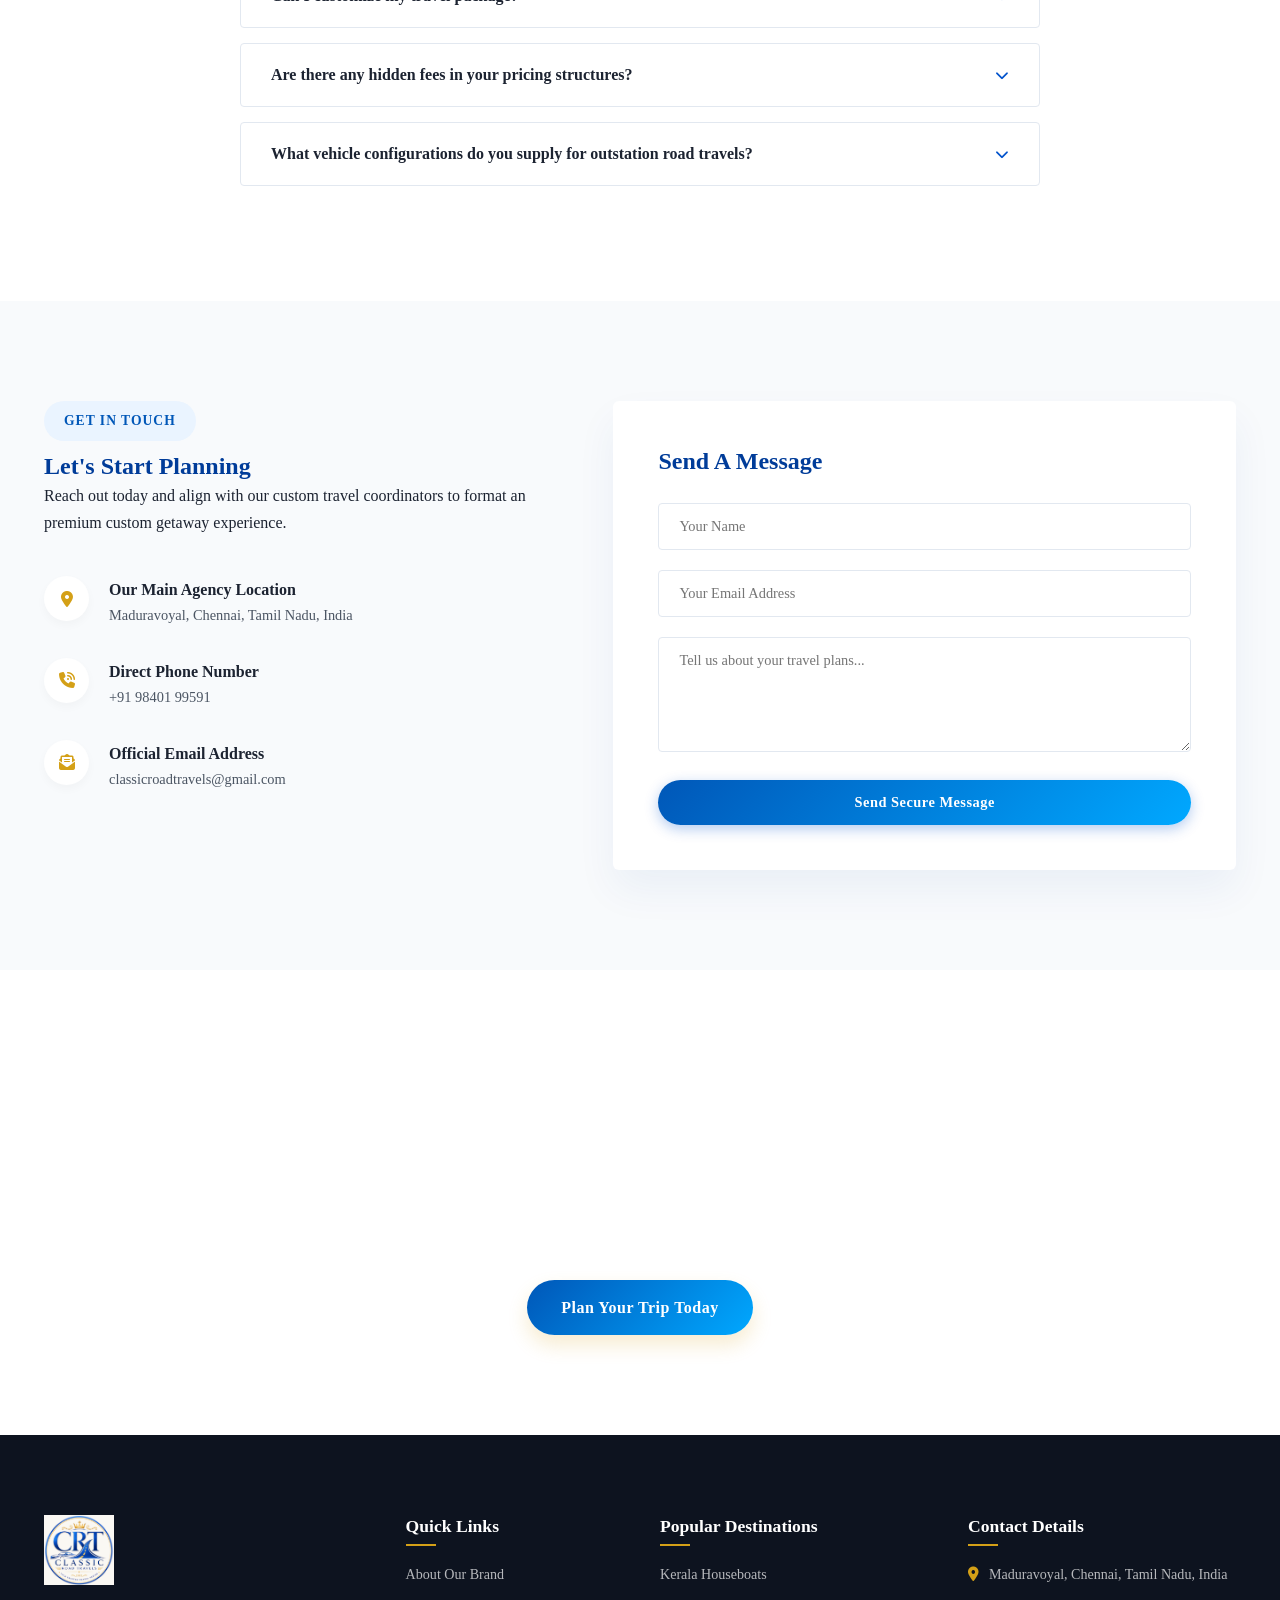
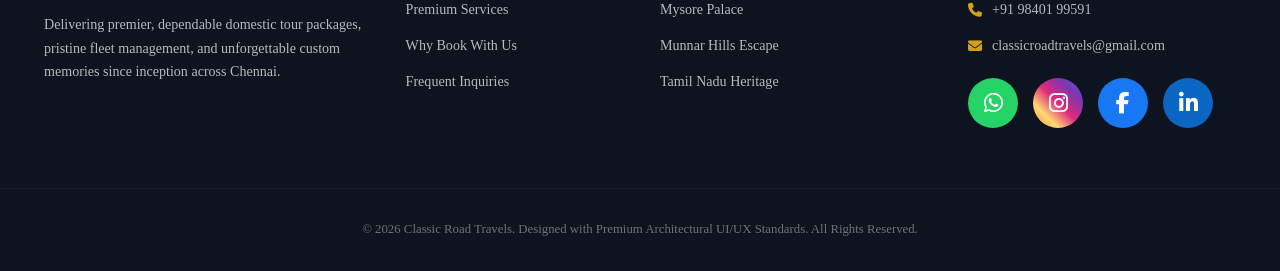
==== commit 96d44ce8: "Add files via upload" ====
--- a/index.html
+++ b/index.html
@@ -15,7 +15,7 @@
 <meta property="og:image" content="https://www.classicroadtravels.in/assets/main-page-image.webp">
 <meta property="og:url" content="https://www.classicroadtravels.in/">
 <meta property="og:site_name" content="Classic Road Travels">
-
+<meta name="google-site-verification" content="xh3ayF96_HVLsw237XG-5iEiHDLb_cewPrrigRj4mWo" />
 <link rel="canonical" href="https://www.classicroadtravels.in/">
 
     
--- a/styles.css
+++ b/styles.css
@@ -425,16 +425,12 @@
     position: relative;
 }
 
-.image-stack-card {
-    width: 100%;
-    max-width: 650px;
-    height: auto;
-    background: transparent;
-    border-radius: 20px;
-    overflow: visible;
-    box-shadow: 0 10px 30px rgba(0,0,0,0.15);
-}
-
+.floating-logo{
+    width:calc(100% + 24px);
+    margin:-12px;
+    display:block;
+    height:auto;
+}
 .floating-logo {
     width: 100%;
     height: auto;
@@ -444,7 +440,6 @@
 }
 
 .floating-logo {
-    width: 85%;
     height: auto;
     animation: floatingFloat 6s ease-in-out infinite;
 }
@@ -1015,7 +1010,8 @@
 }
 
 /* Group Tour Footer */
-.group-hero + .about-section ~ .conversion-banner{
+
+.group-tour-page .conversion-banner{
     background:
     linear-gradient(rgba(0,60,153,.85), rgba(0,30,80,.90)),
     url("assets/grouptour-bg.webp");
@@ -1025,7 +1021,6 @@
     background-repeat: no-repeat;
     background-attachment: fixed;
 }
-
 /* Honeymoon Footer */
 .honeymoon-hero + .about-section ~ .conversion-banner{
     background:
@@ -1042,12 +1037,7 @@
 .pilgrimage-hero + .about-section ~ .conversion-banner{
     background:
     linear-gradient(rgba(0,60,153,.85), rgba(0,30,80,.90)),
-    url("assets/pilgrimagetour-bg.webp");
-
-    background-size: cover;
-    background-position: center;
-    background-repeat: no-repeat;
-    background-attachment: fixed;
+    url("assets/pilgrimagetour-bg.webp") center/cover no-repeat;
 }
 
 .banner-content {
@@ -1538,4 +1528,1262 @@
     color:#fff !important;
     text-shadow:2px 2px 8px rgba(0,0,0,.8);
     font-size:1.2rem;
+}
+/*==========================================
+  PREMIUM INTRO SECTION
+==========================================*/
+
+.premium-intro{
+    margin-top:60px;
+    background:#ffffff;
+    border-radius:25px;
+    padding:60px;
+    box-shadow:0 20px 50px rgba(0,0,0,.08);
+}
+
+.premium-content{
+    max-width:900px;
+    margin:auto;
+    text-align:center;
+}
+
+.premium-content h3{
+    font-size:38px;
+    color:#0d2b52;
+    margin-bottom:25px;
+    font-family:'Cinzel',serif;
+}
+
+.premium-content p{
+    font-size:18px;
+    line-height:1.9;
+    color:#555;
+    margin-bottom:40px;
+}
+
+.service-highlights{
+    display:grid;
+    grid-template-columns:repeat(4,1fr);
+    gap:20px;
+    margin-bottom:40px;
+}
+
+.highlight-box{
+    background:#f8fbff;
+    padding:30px 20px;
+    border-radius:18px;
+    transition:.4s;
+    border:1px solid #e6eef8;
+}
+
+.highlight-box i{
+    font-size:32px;
+    color:#0057b8;
+    margin-bottom:15px;
+}
+
+.highlight-box span{
+    display:block;
+    font-weight:600;
+    color:#222;
+}
+
+.highlight-box:hover{
+    transform:translateY(-8px);
+    box-shadow:0 15px 35px rgba(0,0,0,.12);
+}
+
+.intro-buttons{
+    display:flex;
+    justify-content:center;
+    gap:20px;
+    flex-wrap:wrap;
+}
+
+@media(max-width:992px){
+
+.service-highlights{
+grid-template-columns:repeat(2,1fr);
+}
+
+.premium-intro{
+padding:40px 25px;
+}
+
+}
+
+@media(max-width:576px){
+
+.service-highlights{
+grid-template-columns:1fr;
+}
+
+.premium-content h3{
+font-size:28px;
+}
+
+}
+/*====================================
+  WHY CHOOSE US
+====================================*/
+
+.why-choose-section{
+    padding:90px 0;
+    background:#f8fbff;
+}
+
+.why-grid{
+    display:grid;
+    grid-template-columns:repeat(3,1fr);
+    gap:30px;
+    margin-top:60px;
+}
+
+.why-card{
+    background:#fff;
+    border-radius:20px;
+    padding:40px 30px;
+    text-align:center;
+    transition:.4s;
+    box-shadow:0 15px 40px rgba(0,0,0,.08);
+}
+
+.why-card i{
+    font-size:45px;
+    color:#0057b8;
+    margin-bottom:20px;
+}
+
+.why-card h3{
+    margin-bottom:15px;
+    color:#0d2b52;
+}
+
+.why-card p{
+    color:#666;
+    line-height:1.8;
+}
+
+.why-card:hover{
+    transform:translateY(-10px);
+    box-shadow:0 20px 50px rgba(0,0,0,.15);
+}
+
+@media(max-width:992px){
+
+.why-grid{
+grid-template-columns:repeat(2,1fr);
+}
+
+}
+
+@media(max-width:576px){
+
+.why-grid{
+grid-template-columns:1fr;
+}
+
+}
+/*=========================
+FLEET SECTION
+=========================*/
+
+.fleet-section{
+padding:90px 0;
+background:#ffffff;
+}
+
+.fleet-grid{
+display:grid;
+grid-template-columns:repeat(4,1fr);
+gap:30px;
+margin-top:50px;
+}
+
+.fleet-card{
+background:#f8fbff;
+padding:35px 25px;
+border-radius:20px;
+text-align:center;
+transition:.4s;
+box-shadow:0 15px 40px rgba(0,0,0,.08);
+}
+
+.fleet-card i{
+font-size:55px;
+color:#0057b8;
+margin-bottom:20px;
+}
+
+.fleet-card h3{
+margin-bottom:15px;
+color:#0d2b52;
+}
+
+.fleet-card p{
+color:#666;
+line-height:1.8;
+margin-bottom:25px;
+}
+
+.fleet-card:hover{
+transform:translateY(-10px);
+box-shadow:0 20px 50px rgba(0,0,0,.15);
+}
+
+@media(max-width:992px){
+.fleet-grid{
+grid-template-columns:repeat(2,1fr);
+}
+}
+
+@media(max-width:576px){
+.fleet-grid{
+grid-template-columns:1fr;
+}
+}
+/*=========================
+BOOKING PROCESS
+=========================*/
+
+.booking-process{
+padding:90px 0;
+background:#f7fbff;
+}
+
+.booking-grid{
+display:grid;
+grid-template-columns:repeat(4,1fr);
+gap:30px;
+margin-top:50px;
+}
+
+.booking-step{
+background:#fff;
+padding:35px 25px;
+border-radius:20px;
+text-align:center;
+box-shadow:0 15px 40px rgba(0,0,0,.08);
+transition:.4s;
+}
+
+.step-number{
+width:70px;
+height:70px;
+margin:auto;
+border-radius:50%;
+background:#0057b8;
+color:#fff;
+font-size:30px;
+font-weight:bold;
+display:flex;
+align-items:center;
+justify-content:center;
+margin-bottom:20px;
+}
+
+.booking-step:hover{
+transform:translateY(-10px);
+box-shadow:0 20px 50px rgba(0,0,0,.15);
+}
+
+@media(max-width:992px){
+.booking-grid{
+grid-template-columns:repeat(2,1fr);
+}
+}
+
+@media(max-width:576px){
+.booking-grid{
+grid-template-columns:1fr;
+}
+}
+/*=========================
+TESTIMONIALS
+=========================*/
+
+.testimonial-section{
+padding:90px 0;
+background:#fff;
+}
+
+.testimonial-grid{
+display:grid;
+grid-template-columns:repeat(3,1fr);
+gap:30px;
+margin-top:50px;
+}
+
+.testimonial-card{
+background:#f8fbff;
+padding:35px;
+border-radius:20px;
+text-align:center;
+box-shadow:0 15px 40px rgba(0,0,0,.08);
+transition:.4s;
+font-size:18px;
+}
+
+.testimonial-card h4{
+margin-top:20px;
+color:#0057b8;
+}
+
+.testimonial-card:hover{
+transform:translateY(-10px);
+box-shadow:0 20px 50px rgba(0,0,0,.15);
+}
+
+@media(max-width:992px){
+.testimonial-grid{
+grid-template-columns:repeat(2,1fr);
+}
+}
+
+@media(max-width:576px){
+.testimonial-grid{
+grid-template-columns:1fr;
+}
+}
+/*==============================
+CALL TO ACTION
+==============================*/
+
+.cta-section{
+padding:100px 0;
+background:linear-gradient(135deg,#0057b8,#00a8ff);
+}
+
+.cta-box{
+max-width:900px;
+margin:auto;
+text-align:center;
+background:rgba(255,255,255,.12);
+backdrop-filter:blur(12px);
+padding:60px;
+border-radius:25px;
+color:#fff;
+}
+
+.cta-box h2{
+font-size:42px;
+margin-bottom:20px;
+font-family:'Cinzel',serif;
+}
+
+.cta-box p{
+font-size:18px;
+line-height:1.8;
+margin-bottom:35px;
+}
+
+.cta-buttons{
+display:flex;
+justify-content:center;
+gap:20px;
+flex-wrap:wrap;
+}
+
+.cta-buttons .btn-outline{
+background:transparent;
+border:2px solid #fff;
+color:#fff;
+}
+
+.cta-buttons .btn-outline:hover{
+background:#fff;
+color:#0057b8;
+}
+/*==============================
+TRUSTED CLIENTS
+==============================*/
+
+.clients-section{
+    padding:80px 0;
+    background:#ffffff;
+}
+
+.clients-grid{
+    display:grid;
+    grid-template-columns:repeat(4,1fr);
+    gap:25px;
+    margin-top:50px;
+}
+
+.client-box{
+    text-align:center;
+    background:#f8fbff;
+    padding:35px 20px;
+    border-radius:18px;
+    transition:.3s;
+    box-shadow:0 10px 30px rgba(0,0,0,.08);
+}
+
+.client-box i{
+    font-size:40px;
+    color:#0057b8;
+    margin-bottom:15px;
+}
+
+.client-box:hover{
+    transform:translateY(-8px);
+    box-shadow:0 18px 40px rgba(0,0,0,.15);
+}
+
+@media(max-width:992px){
+    .clients-grid{
+        grid-template-columns:repeat(2,1fr);
+    }
+}
+
+@media(max-width:576px){
+    .clients-grid{
+        grid-template-columns:1fr;
+    }
+}
+/*=========================
+POPULAR SERVICES
+=========================*/
+
+.service-category{
+padding:90px 0;
+background:#f8fbff;
+}
+
+.service-grid{
+display:grid;
+grid-template-columns:repeat(3,1fr);
+gap:30px;
+margin-top:50px;
+}
+
+.service-card{
+background:#fff;
+padding:35px;
+border-radius:20px;
+text-align:center;
+box-shadow:0 15px 40px rgba(0,0,0,.08);
+transition:.4s;
+}
+
+.service-card i{
+font-size:45px;
+color:#0057b8;
+margin-bottom:20px;
+}
+
+.service-card h3{
+margin-bottom:15px;
+color:#0d2b52;
+}
+
+.service-card p{
+line-height:1.8;
+color:#666;
+}
+
+.service-card:hover{
+transform:translateY(-10px);
+box-shadow:0 20px 50px rgba(0,0,0,.15);
+}
+
+@media(max-width:992px){
+.service-grid{
+grid-template-columns:repeat(2,1fr);
+}
+}
+
+@media(max-width:576px){
+.service-grid{
+grid-template-columns:1fr;
+}
+}
+/*=========================
+VEHICLE FEATURES
+=========================*/
+
+.vehicle-features{
+    padding:90px 0;
+    background:#ffffff;
+}
+
+.feature-list{
+    display:grid;
+    grid-template-columns:repeat(4,1fr);
+    gap:30px;
+    margin-top:50px;
+}
+
+.feature-item{
+    background:#f8fbff;
+    border-radius:20px;
+    padding:35px;
+    text-align:center;
+    box-shadow:0 15px 40px rgba(0,0,0,.08);
+    transition:.4s;
+}
+
+.feature-item i{
+    font-size:42px;
+    color:#0057b8;
+    margin-bottom:20px;
+}
+
+.feature-item:hover{
+    transform:translateY(-10px);
+}
+
+@media(max-width:992px){
+    .feature-list{
+        grid-template-columns:repeat(2,1fr);
+    }
+}
+
+@media(max-width:576px){
+    .feature-list{
+        grid-template-columns:1fr;
+    }
+}
+/*==========================================
+        PREMIUM WEBSITE UI UPGRADE
+==========================================*/
+
+:root{
+
+--primary:#0057b8;
+--secondary:#00a8ff;
+--dark:#0d2b52;
+--light:#f8fbff;
+--white:#ffffff;
+
+}
+
+section{
+padding:90px 0;
+}
+
+.section-header{
+margin-bottom:60px;
+}
+
+.section-header h2{
+font-size:42px;
+font-family:'Cinzel',serif;
+color:var(--dark);
+margin-top:10px;
+}
+
+.sub-heading{
+display:inline-block;
+padding:8px 20px;
+background:#eaf4ff;
+color:var(--primary);
+border-radius:50px;
+font-weight:600;
+letter-spacing:1px;
+}
+
+.decorator-line{
+width:90px;
+height:4px;
+margin:18px auto 0;
+background:linear-gradient(to right,var(--primary),var(--secondary));
+border-radius:10px;
+}
+
+/*---------------- Cards ----------------*/
+
+.why-card,
+.fleet-card,
+.booking-step,
+.testimonial-card,
+.service-card,
+.feature-item{
+
+border-radius:22px;
+transition:.4s;
+box-shadow:0 15px 45px rgba(0,0,0,.08);
+
+}
+
+.why-card:hover,
+.fleet-card:hover,
+.booking-step:hover,
+.testimonial-card:hover,
+.service-card:hover,
+.feature-item:hover{
+
+transform:translateY(-12px);
+box-shadow:0 30px 60px rgba(0,0,0,.15);
+
+}
+
+/*---------------- Buttons ----------------*/
+
+.btn{
+
+border-radius:50px;
+padding:14px 34px;
+font-weight:600;
+transition:.35s;
+
+}
+
+.btn-primary{
+
+background:linear-gradient(135deg,#0057b8,#00a8ff);
+color:#fff;
+
+}
+
+.btn-primary:hover{
+
+transform:translateY(-3px);
+
+}
+
+.btn-outline{
+
+border:2px solid var(--primary);
+color:var(--primary);
+
+}
+
+.btn-outline:hover{
+
+background:var(--primary);
+color:#fff;
+
+}
+
+/*---------------- Images ----------------*/
+
+img{
+
+transition:.4s;
+
+}
+
+img:hover{
+
+transform:scale(1.03);
+
+}
+
+/*---------------- Scroll ----------------*/
+
+html{
+
+scroll-behavior:smooth;
+
+}
+/* ==========================================================
+   TOUR PACKAGES PAGE
+========================================================== */
+
+.tour-intro-section{
+    padding:100px 0;
+    background:#fff;
+}
+
+.tour-intro-grid{
+    display:grid;
+    grid-template-columns:1.1fr .9fr;
+    gap:60px;
+    align-items:center;
+}
+
+.tour-tag{
+    display:inline-block;
+    background:#0052CC;
+    color:#fff;
+    padding:8px 20px;
+    border-radius:30px;
+    font-size:14px;
+    letter-spacing:1px;
+    margin-bottom:20px;
+}
+
+.tour-intro-content h2{
+    font-size:42px;
+    color:#003C99;
+    margin-bottom:20px;
+    line-height:1.2;
+}
+
+.tour-intro-content p{
+    font-size:17px;
+    color:#555;
+    line-height:1.9;
+    margin-bottom:35px;
+}
+
+.tour-features{
+    display:grid;
+    grid-template-columns:repeat(2,1fr);
+    gap:20px;
+    margin-bottom:35px;
+}
+
+.tour-feature{
+    display:flex;
+    align-items:center;
+    gap:15px;
+    background:#fff;
+    padding:18px;
+    border-radius:12px;
+    box-shadow:0 8px 25px rgba(0,0,0,.08);
+    transition:.35s;
+}
+
+.tour-feature:hover{
+    transform:translateY(-6px);
+}
+
+.tour-feature i{
+    width:55px;
+    height:55px;
+    border-radius:50%;
+    background:#0052CC;
+    color:#fff;
+    display:flex;
+    justify-content:center;
+    align-items:center;
+    font-size:22px;
+}
+
+.tour-feature span{
+    font-size:16px;
+    font-weight:700;
+    color:#003C99;
+}
+
+.tour-buttons{
+    display:flex;
+    gap:18px;
+    flex-wrap:wrap;
+}
+
+.tour-intro-image img{
+    width:100%;
+    border-radius:18px;
+    box-shadow:0 20px 45px rgba(0,0,0,.15);
+}
+
+@media(max-width:992px){
+
+.tour-intro-grid{
+grid-template-columns:1fr;
+}
+
+.tour-intro-content{
+order:2;
+}
+
+.tour-intro-image{
+order:1;
+text-align:center;
+}
+
+.tour-intro-image img{
+max-width:550px;
+}
+
+}
+
+@media(max-width:768px){
+
+.tour-features{
+grid-template-columns:1fr;
+}
+
+.tour-intro-content h2{
+font-size:32px;
+}
+
+.tour-buttons{
+flex-direction:column;
+}
+
+.tour-buttons a{
+width:100%;
+text-align:center;
+}
+
+}
+.tour-image-card{
+    background:linear-gradient(135deg,#0057b8,#00a8ff);
+    color:#fff;
+    border-radius:25px;
+    padding:80px 40px;
+    text-align:center;
+    box-shadow:0 25px 60px rgba(0,0,0,.18);
+}
+
+.tour-image-card i{
+    font-size:70px;
+    margin-bottom:25px;
+}
+
+.tour-image-card h3{
+    color:#fff;
+    font-size:34px;
+    margin-bottom:15px;
+}
+
+.tour-image-card p{
+    color:#fff;
+    font-size:18px;
+    line-height:1.8;
+}
+
+.hero-image{
+
+order:-1;
+
+}
+
+.group-hero .hero-title{
+
+font-size:42px;
+
+}
+/*=========================================
+      TOUR CATEGORIES
+=========================================*/
+
+.tour-categories{
+    padding:100px 0;
+    background:#f8fbff;
+}
+
+.section-subtitle{
+    max-width:720px;
+    margin:20px auto 0;
+    color:#666;
+    font-size:16px;
+    line-height:1.8;
+    text-align:center;
+}
+
+.category-grid{
+    margin-top:70px;
+    display:grid;
+    grid-template-columns:repeat(auto-fit,minmax(280px,1fr));
+    gap:30px;
+}
+
+.category-card{
+
+    background:#fff;
+
+    border-radius:25px;
+
+    padding:40px 30px;
+
+    text-align:center;
+
+    transition:.4s;
+
+    border:1px solid #edf2f7;
+
+    position:relative;
+
+    overflow:hidden;
+
+}
+
+.category-card::before{
+
+content:"";
+
+position:absolute;
+
+left:0;
+
+top:0;
+
+width:100%;
+
+height:5px;
+
+background:linear-gradient(90deg,#0099ff,#00c6ff);
+
+transform:scaleX(0);
+
+transition:.4s;
+
+}
+
+.category-card:hover{
+
+transform:translateY(-12px);
+
+box-shadow:0 20px 45px rgba(0,0,0,.12);
+
+}
+
+.category-card:hover::before{
+
+transform:scaleX(1);
+
+}
+
+.category-icon{
+
+width:80px;
+
+height:80px;
+
+margin:auto;
+
+border-radius:50%;
+
+background:#eaf6ff;
+
+display:flex;
+
+align-items:center;
+
+justify-content:center;
+
+font-size:32px;
+
+color:#0099ff;
+
+margin-bottom:25px;
+
+transition:.4s;
+
+}
+
+.category-card:hover .category-icon{
+
+background:#0099ff;
+
+color:#fff;
+
+transform:rotate(10deg);
+
+}
+
+.category-card h3{
+
+font-size:24px;
+
+margin-bottom:15px;
+
+font-family:'Cinzel',serif;
+
+}
+
+.category-card p{
+
+color:#666;
+
+line-height:1.8;
+
+font-size:15px;
+
+margin-bottom:25px;
+
+}
+
+.category-btn{
+
+display:inline-flex;
+
+align-items:center;
+
+gap:10px;
+
+padding:12px 28px;
+
+background:#0099ff;
+
+color:#fff;
+
+border-radius:50px;
+
+text-decoration:none;
+
+font-weight:600;
+
+transition:.4s;
+
+}
+
+.category-btn:hover{
+
+background:#004d99;
+
+transform:translateY(-3px);
+
+}
+/*=========================================
+      POPULAR DESTINATIONS
+=========================================*/
+
+.popular-destinations{
+    padding:100px 0;
+    background:#ffffff;
+}
+
+.destination-grid{
+    margin-top:60px;
+    display:grid;
+    grid-template-columns:repeat(auto-fit,minmax(340px,1fr));
+    gap:30px;
+}
+
+.destination-card{
+    position:relative;
+    overflow:hidden;
+    border-radius:22px;
+    height:360px;
+    cursor:pointer;
+    box-shadow:0 18px 40px rgba(0,0,0,.12);
+}
+
+.destination-card img{
+    width:100%;
+    height:100%;
+    object-fit:cover;
+    transition:.6s;
+}
+
+.destination-card:hover img{
+    transform:scale(1.12);
+}
+
+.destination-overlay{
+    position:absolute;
+    inset:0;
+    display:flex;
+    flex-direction:column;
+    justify-content:flex-end;
+    padding:30px;
+    background:linear-gradient(to top,
+    rgba(0,0,0,.82),
+    rgba(0,0,0,.15),
+    transparent);
+}
+
+.destination-overlay h3{
+    color:#fff;
+    font-size:28px;
+    margin-bottom:10px;
+    font-family:'Cinzel',serif;
+}
+
+.destination-overlay p{
+    color:#f3f3f3;
+    margin-bottom:18px;
+    font-size:15px;
+}
+
+.destination-overlay a{
+    width:fit-content;
+    text-decoration:none;
+    color:#fff;
+    background:#0099ff;
+    padding:11px 28px;
+    border-radius:40px;
+    font-weight:600;
+    transition:.3s;
+}
+
+.destination-overlay a:hover{
+    background:#004d99;
+}
+/*=========================================
+      PACKAGE INCLUDES
+=========================================*/
+
+.package-includes{
+    padding:100px 0;
+    background:#f8fbff;
+}
+
+.includes-grid{
+    margin-top:60px;
+    display:grid;
+    grid-template-columns:repeat(auto-fit,minmax(280px,1fr));
+    gap:30px;
+}
+
+.include-card{
+    background:#fff;
+    border-radius:22px;
+    padding:35px 30px;
+    text-align:center;
+    transition:.35s;
+    box-shadow:0 15px 35px rgba(0,0,0,.08);
+}
+
+.include-card:hover{
+    transform:translateY(-10px);
+    box-shadow:0 25px 50px rgba(0,0,0,.15);
+}
+
+.include-card i{
+    width:80px;
+    height:80px;
+    line-height:80px;
+    border-radius:50%;
+    background:#eaf6ff;
+    color:#0099ff;
+    font-size:30px;
+    margin-bottom:25px;
+    transition:.3s;
+}
+
+.include-card:hover i{
+    background:#0099ff;
+    color:#fff;
+}
+
+.include-card h3{
+    font-family:'Cinzel',serif;
+    margin-bottom:15px;
+    font-size:22px;
+}
+
+.include-card p{
+    color:#666;
+    line-height:1.8;
+    font-size:15px;
+}
+/*=========================================
+        WHY CHOOSE US
+=========================================*/
+
+.why-tour{
+
+padding:100px 0;
+
+background:#ffffff;
+
+}
+
+.why-grid{
+
+margin-top:60px;
+
+display:grid;
+
+grid-template-columns:repeat(auto-fit,minmax(250px,1fr));
+
+gap:30px;
+
+}
+
+.why-box{
+
+background:#fff;
+
+padding:45px 30px;
+
+text-align:center;
+
+border-radius:25px;
+
+box-shadow:0 18px 40px rgba(0,0,0,.08);
+
+transition:.4s;
+
+border-top:5px solid #0099ff;
+
+}
+
+.why-box:hover{
+
+transform:translateY(-10px);
+
+box-shadow:0 25px 55px rgba(0,0,0,.15);
+
+}
+
+.why-box h2{
+
+font-size:48px;
+
+color:#0099ff;
+
+margin-bottom:15px;
+
+font-family:'Cinzel',serif;
+
+}
+
+.why-box h4{
+
+font-size:22px;
+
+margin-bottom:15px;
+
+}
+
+.why-box p{
+
+color:#666;
+
+line-height:1.8;
+
+}
+/*=========================================
+        BOOKING PROCESS
+=========================================*/
+
+.booking-process{
+    padding:100px 0;
+    background:#f8fbff;
+}
+
+.process-grid{
+    margin-top:60px;
+    display:grid;
+    grid-template-columns:repeat(auto-fit,minmax(250px,1fr));
+    gap:30px;
+}
+
+.process-card{
+    background:#fff;
+    padding:40px 30px;
+    border-radius:25px;
+    text-align:center;
+    box-shadow:0 15px 40px rgba(0,0,0,.08);
+    transition:.4s;
+    position:relative;
+}
+
+.process-card:hover{
+    transform:translateY(-10px);
+    box-shadow:0 25px 55px rgba(0,0,0,.15);
+}
+
+.process-number{
+    width:70px;
+    height:70px;
+    margin:0 auto 25px;
+    border-radius:50%;
+    background:#0099ff;
+    color:#fff;
+    display:flex;
+    justify-content:center;
+    align-items:center;
+    font-size:28px;
+    font-weight:700;
+    font-family:'Cinzel',serif;
+}
+
+.process-card h3{
+    font-family:'Cinzel',serif;
+    font-size:22px;
+    margin-bottom:15px;
+}
+
+.process-card p{
+    color:#666;
+    line-height:1.8;
 }
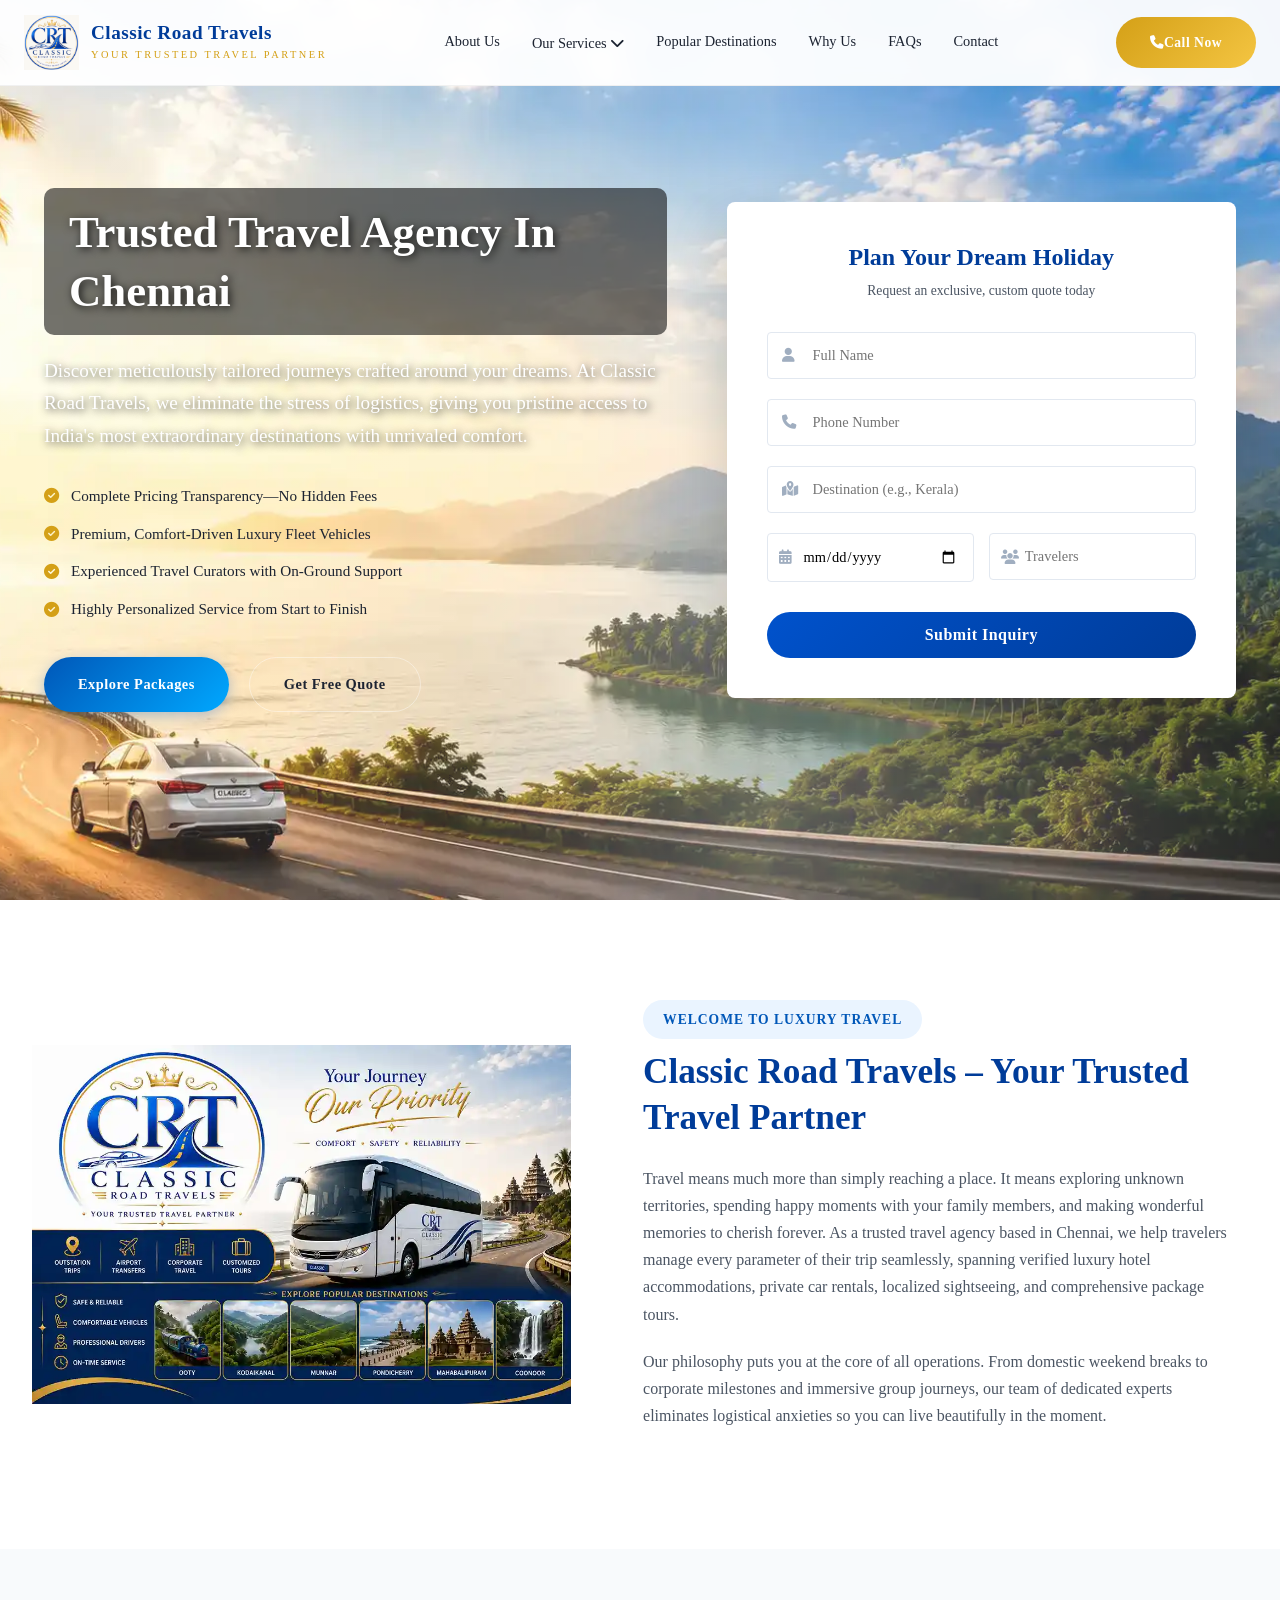
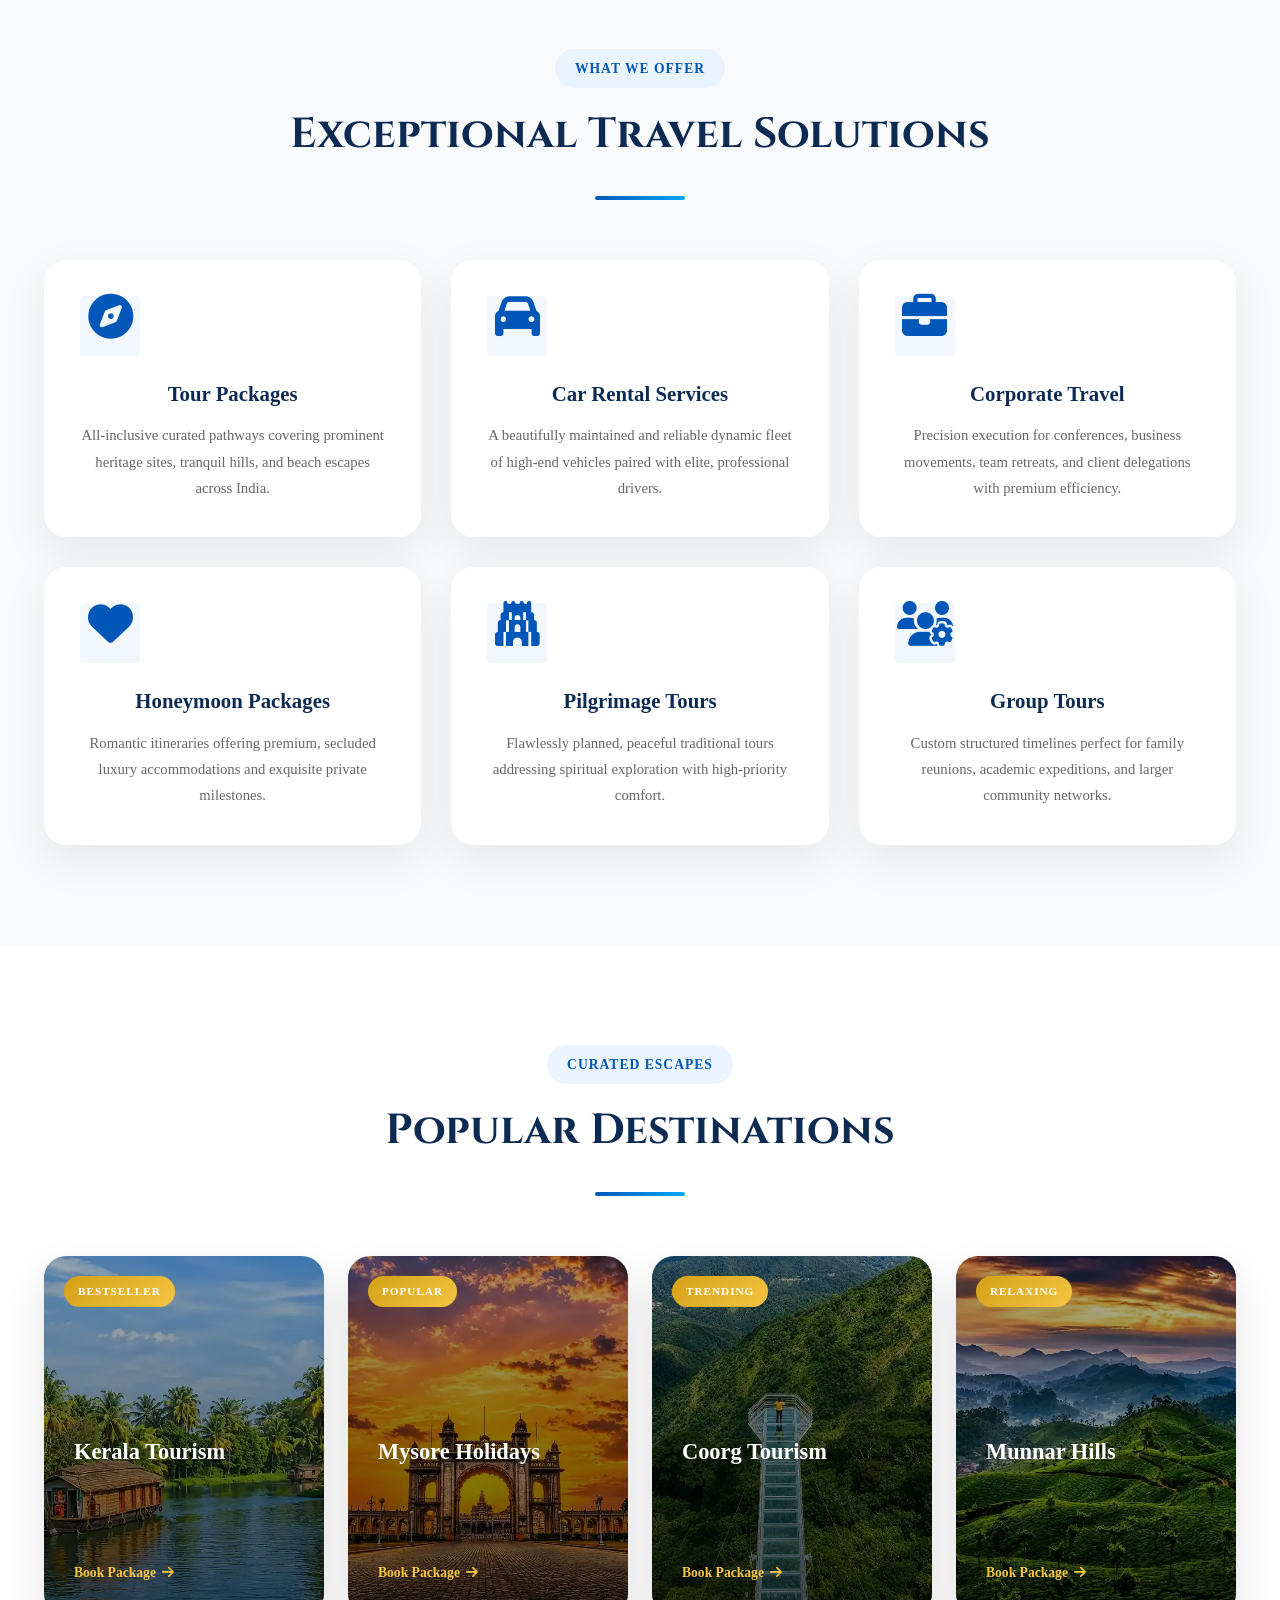
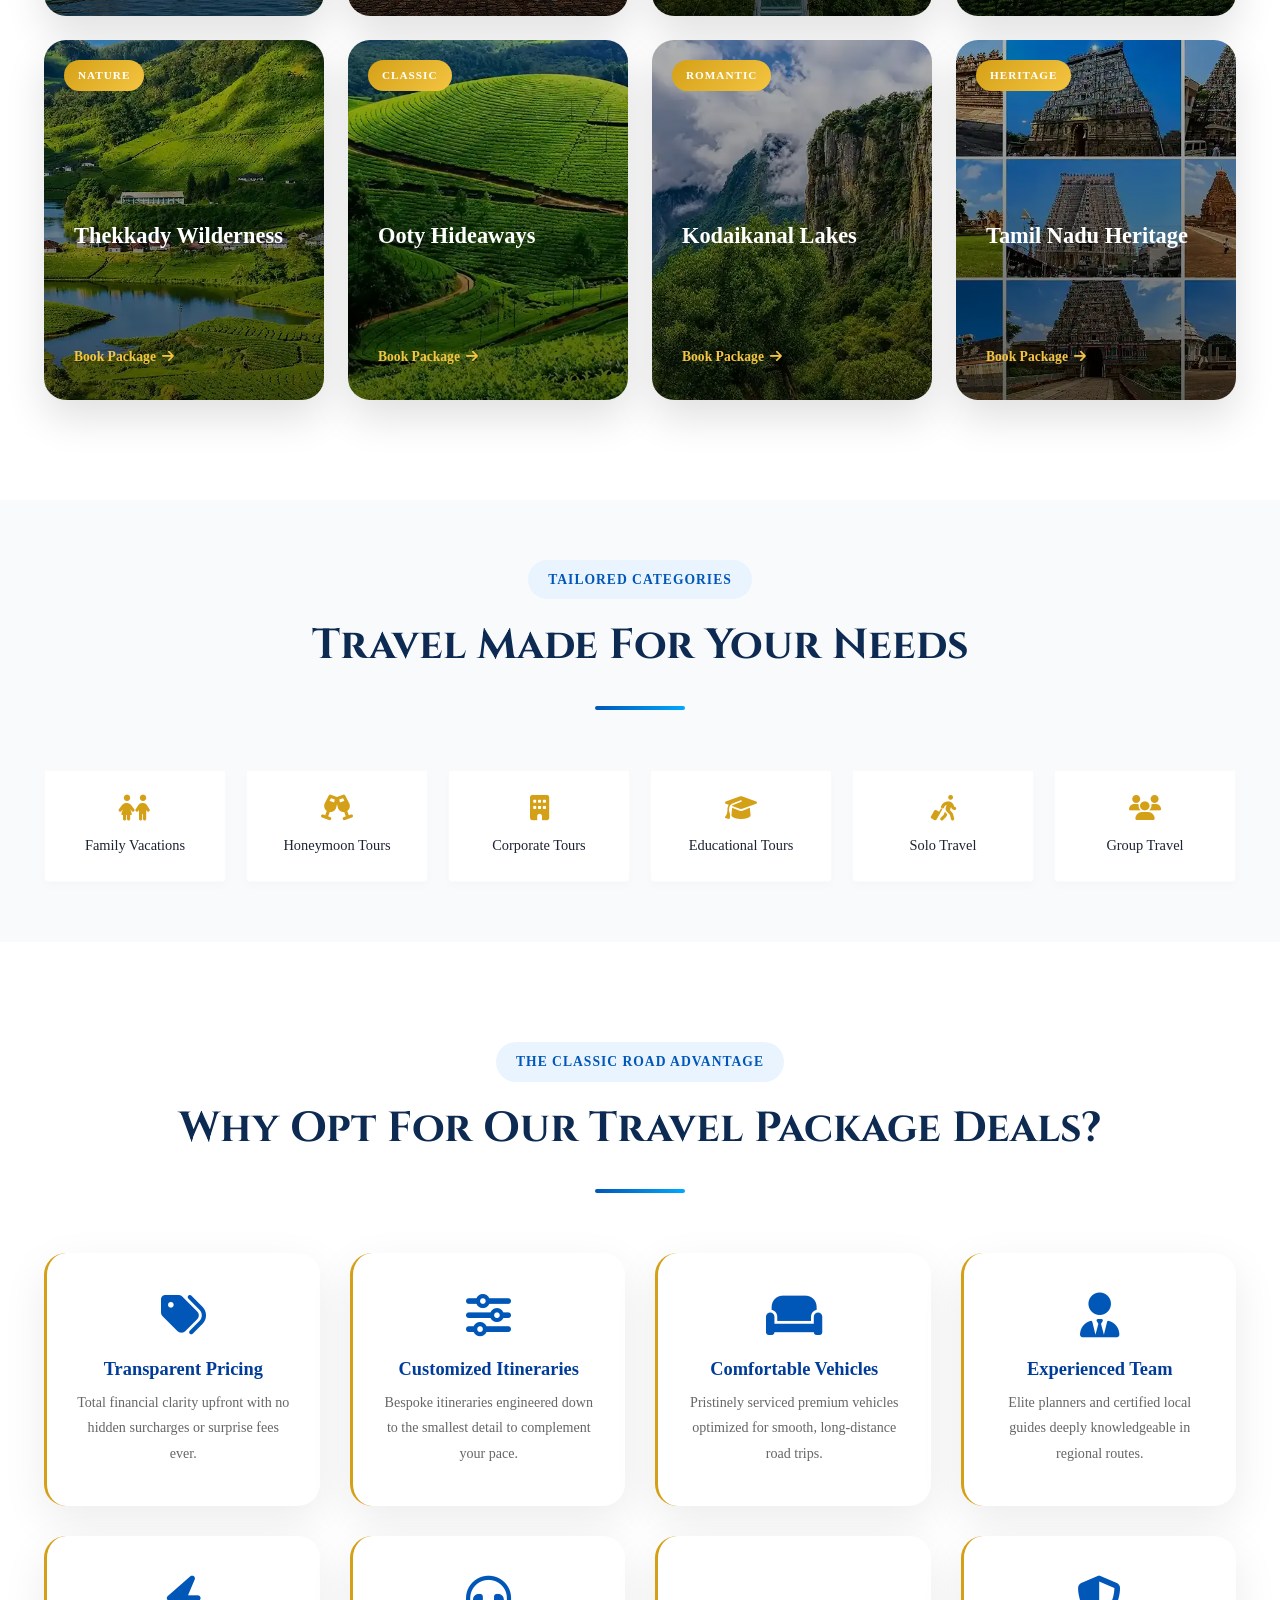
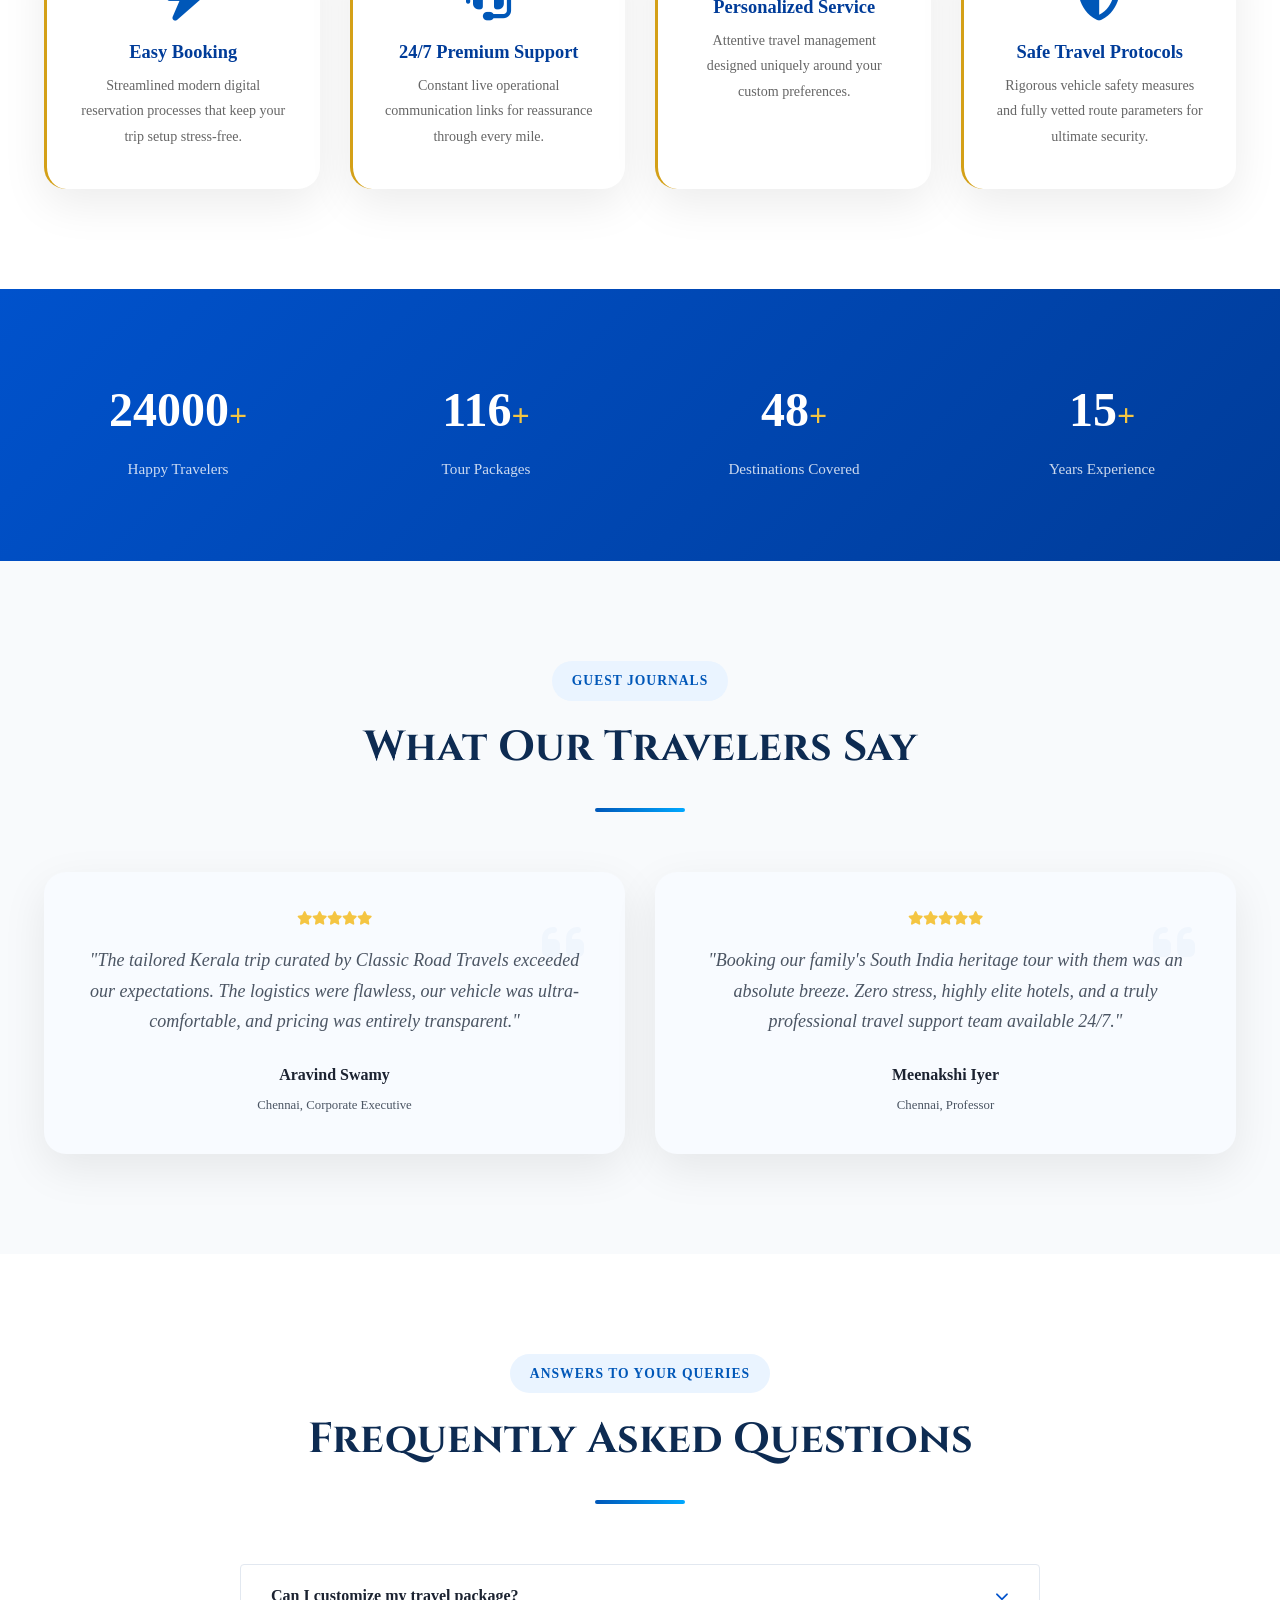
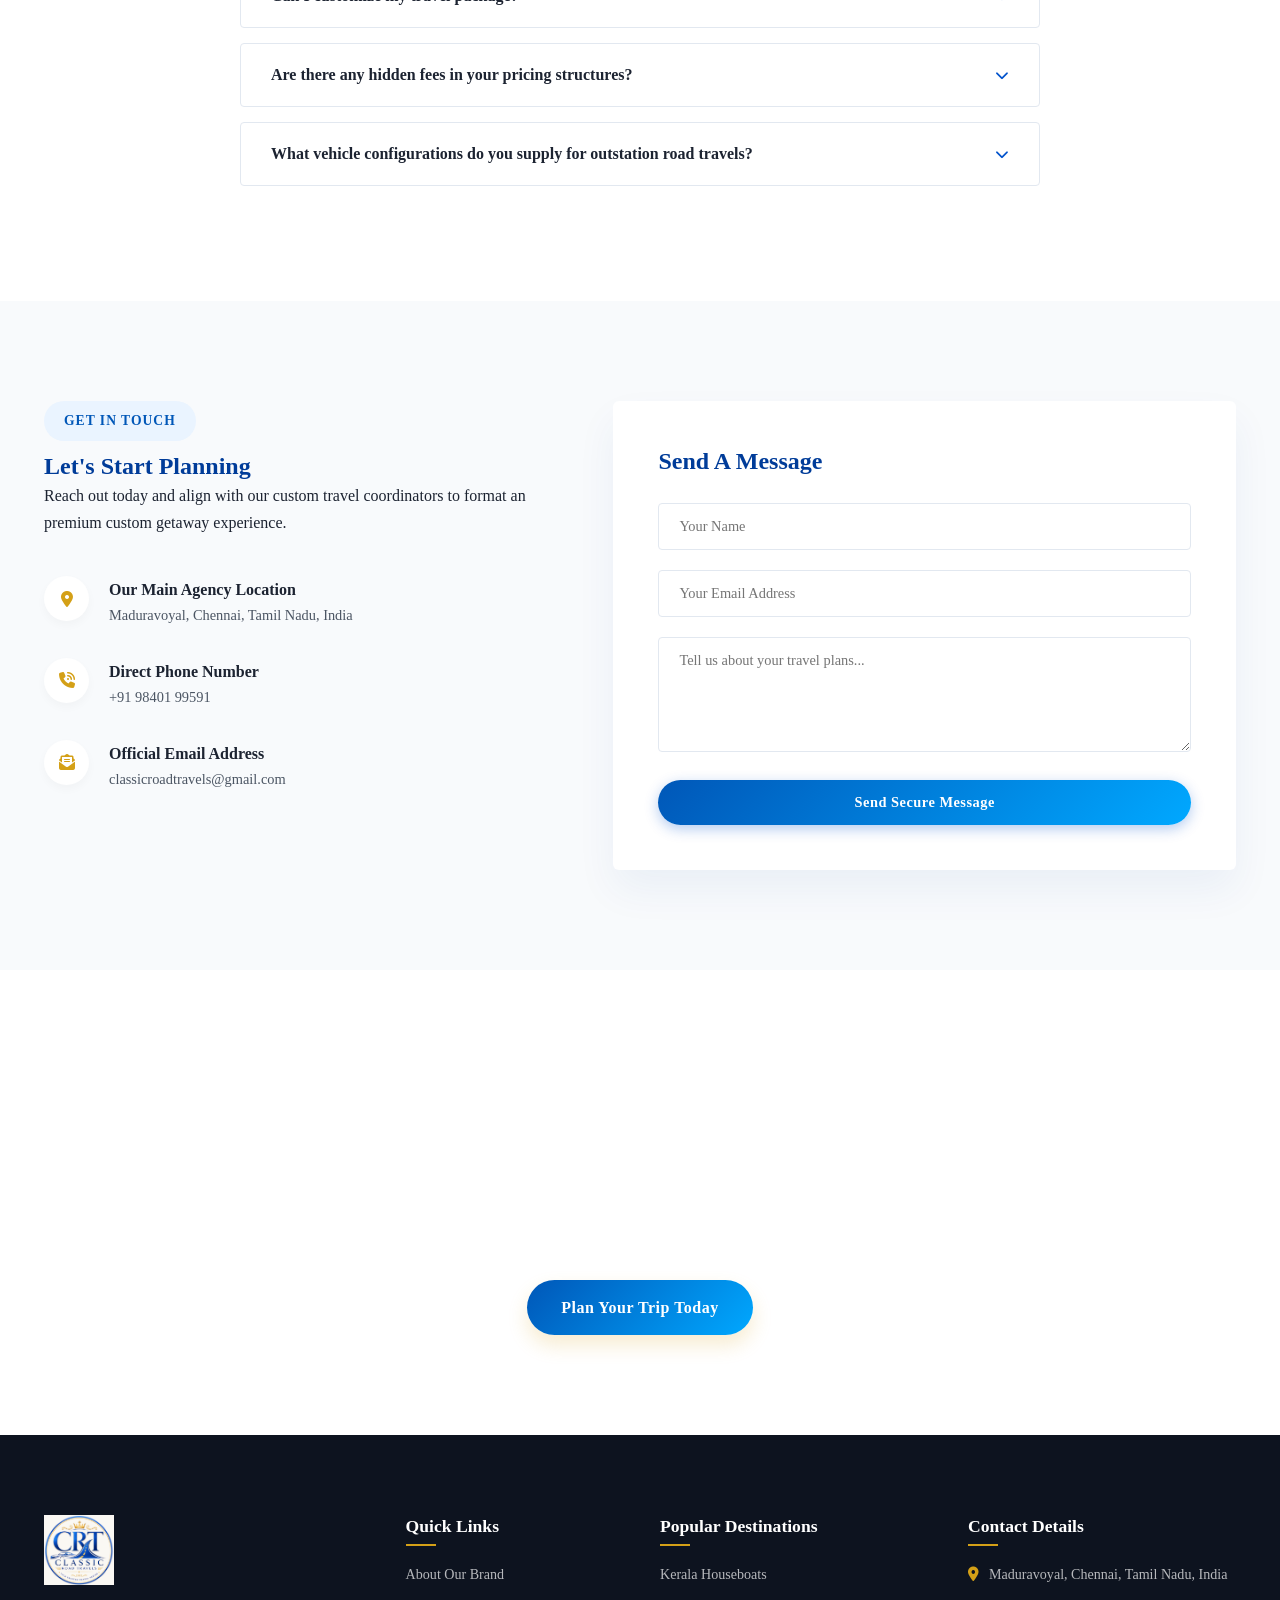
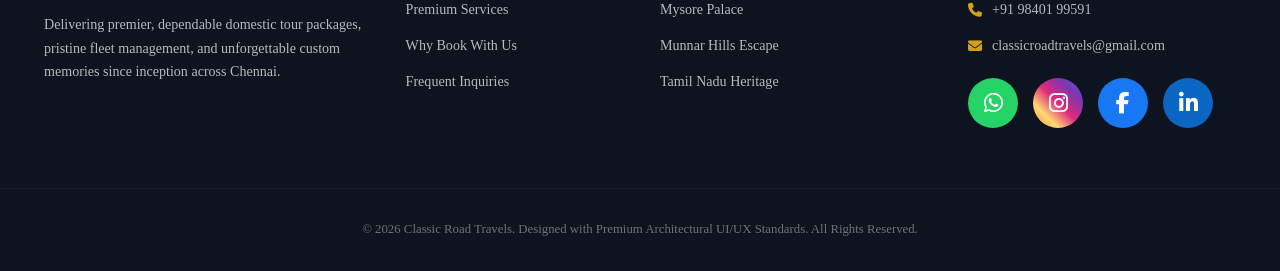
==== commit 96651fd0: "Add files via upload" ====
--- a/index.html
+++ b/index.html
@@ -47,8 +47,35 @@
       "url": "https://www.classicroadtravels.com"
     }
     </script>
+    <!-- Google tag (gtag.js) -->
+<script async src="https://www.googletagmanager.com/gtag/js?id=G-RF1VHFW1V6"></script>
+<script>
+  window.dataLayer = window.dataLayer || [];
+  function gtag(){dataLayer.push(arguments);}
+  gtag('js', new Date());
+
+  gtag('config', 'G-RF1VHFW1V6');
+</script>
+<!-- Google Tag Manager -->
+<script>(function(w,d,s,l,i){w[l]=w[l]||[];w[l].push({'gtm.start':
+new Date().getTime(),event:'gtm.js'});var f=d.getElementsByTagName(s)[0],
+j=d.createElement(s),dl=l!='dataLayer'?'&l='+l:'';j.async=true;j.src=
+'https://www.googletagmanager.com/gtm.js?id='+i+dl;f.parentNode.insertBefore(j,f);
+})(window,document,'script','dataLayer','GTM-W7XSSJ47');</script>
+<!-- End Google Tag Manager -->
+ <!-- Google Tag Manager -->
+<script>(function(w,d,s,l,i){w[l]=w[l]||[];w[l].push({'gtm.start':
+new Date().getTime(),event:'gtm.js'});var f=d.getElementsByTagName(s)[0],
+j=d.createElement(s),dl=l!='dataLayer'?'&l='+l:'';j.async=true;j.src=
+'https://www.googletagmanager.com/gtm.js?id='+i+dl;f.parentNode.insertBefore(j,f);
+})(window,document,'script','dataLayer','GTM-W7XSSJ47');</script>
+<!-- End Google Tag Manager -->
 </head>
 <body>
+    <!-- Google Tag Manager (noscript) -->
+<noscript><iframe src="https://www.googletagmanager.com/ns.html?id=GTM-W7XSSJ47"
+height="0" width="0" style="display:none;visibility:hidden"></iframe></noscript>
+<!-- End Google Tag Manager (noscript) -->
 
     <!-- Sticky Header -->
     <header class="main-header">
